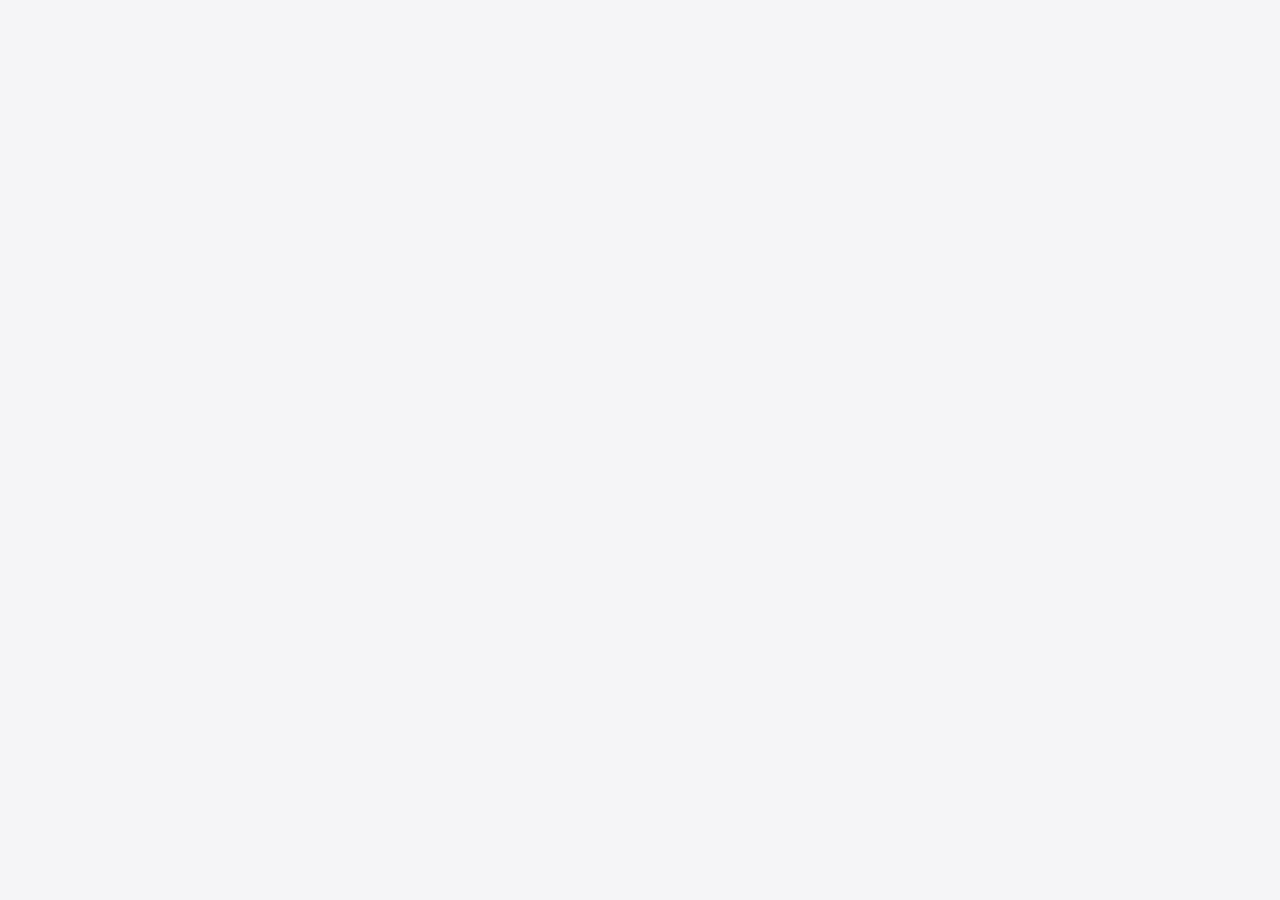
==== backend/beta.html @ c8a4fbd1 "Beta v18.5.1: centered headers, redesigned room cards and DNP product previews" ====
<!DOCTYPE html>
<html lang="ru">
<head>
    <meta charset="UTF-8">
    <meta name="viewport" content="width=device-width, initial-scale=1.0, viewport-fit=cover">
    <title>Склад</title>
    <script src="https://telegram.org/js/telegram-web-app.js"></script>
    <style>
        :root {
            --bg: #f5f5f7; --card-bg: #ffffff; --text: #1d1d1f; --text-muted: #86868b;
            --primary: #007aff; --primary-gradient: linear-gradient(135deg, #2AABEE, #007aff);
            --danger: #ff3b30; --success: #34c759; --warning: #ff9500; --purple: #af52de;
            --border: rgba(0, 0, 0, 0.05); --radius: 20px; --shadow: 0 8px 24px rgba(0, 0, 0, 0.06);
            --font: -apple-system, BlinkMacSystemFont, "Segoe UI", Roboto, Helvetica, Arial, sans-serif;
            --header-bg: rgba(255, 255, 255, 0.85); --skeleton-bg: #e5e5ea; --nav-bg: rgba(255, 255, 255, 0.9);
        }
        @media (prefers-color-scheme: dark) {
            :root {
                --bg: #000000; --card-bg: #1c1c1e; --text: #f5f5f7; --text-muted: #8e8e93;
                --border: rgba(255, 255, 255, 0.1); --header-bg: rgba(28, 28, 30, 0.85);
                --skeleton-bg: #2c2c2e; --nav-bg: rgba(28, 28, 30, 0.9);
            }
        }
        * { box-sizing: border-box; -webkit-tap-highlight-color: transparent; }
        body { font-family: var(--font); margin: 0; padding: 0; background: var(--bg); color: var(--text); padding-bottom: 90px; transition: background 0.3s, color 0.3s; -webkit-font-smoothing: antialiased; }
        
        input, select, textarea { width: 100%; padding: 16px; border: 1px solid transparent; border-radius: 14px; font-size: 16px; background: var(--skeleton-bg); color: var(--text); outline: none; transition: all 0.3s ease; min-width: 0; }
        input:focus, select:focus, textarea:focus { background: var(--card-bg); border-color: var(--primary); box-shadow: 0 0 0 4px rgba(0, 122, 255, 0.15); }
        .input-group { margin-bottom: 16px; }
        .input-group label { display: block; font-size: 13px; font-weight: 500; color: var(--text-muted); margin-bottom: 8px; margin-left: 4px; text-transform: uppercase; letter-spacing: 0.5px; }

        .sticky-header { position: sticky; top: 0; background: var(--header-bg); backdrop-filter: blur(20px); -webkit-backdrop-filter: blur(20px); z-index: 200; padding: 12px 16px; display: flex; align-items: center; justify-content: space-between; border-bottom: 1px solid var(--border); min-height: 60px; border-radius: 0 0 20px 20px; margin-bottom: 16px; }
        .sticky-back { background: var(--card-bg); border: 1px solid var(--border); padding: 8px 16px; border-radius: 12px; font-size: 15px; font-weight: 600; color: var(--primary); cursor: pointer; transition: transform 0.1s; }
        .sticky-back:active { transform: scale(0.95); }
        .sticky-title { font-weight: 700; font-size: 17px; flex: 1; text-align: center; margin: 0 10px; white-space: nowrap; overflow: hidden; text-overflow: ellipsis; }
        .sticky-scan { background: none; border: none; padding: 8px; font-size: 20px; cursor: pointer; width: auto; margin: 0; box-shadow: none; }

        .grid-container { display: grid; grid-template-columns: 1fr; gap: 12px; padding: 0 16px; }
        .card { background: var(--card-bg); padding: 16px; border-radius: var(--radius); margin-bottom: 12px; box-shadow: var(--shadow); display: flex; flex-direction: column; position: relative; overflow: hidden; border: 1px solid var(--border); transition: transform 0.15s ease, box-shadow 0.15s ease; }
        .card:active { transform: scale(0.97); box-shadow: 0 2px 8px rgba(0,0,0,0.04); }
        .card.dimmed { opacity: 0.5; }
        .item-card { cursor: pointer; justify-content: space-between; }
        .item-card .name { font-size: 16px; font-weight: 600; line-height: 1.3; margin-bottom: 4px; word-break: break-word; letter-spacing: -0.3px; }
        .item-card .meta { font-size: 13px; color: var(--text-muted); font-weight: 500; word-break: break-word; }
        
        .held-indicator { position: absolute; left: 0; top: 0; bottom: 0; width: 4px; background: var(--warning); border-radius: 20px 0 0 20px; }
        .held-avatar { width: 28px; height: 28px; border-radius: 50%; background: var(--primary-gradient); color: white; display: flex; align-items: center; justify-content: center; font-size: 12px; font-weight: bold; position: absolute; top: 16px; right: 16px; box-shadow: 0 2px 8px rgba(0, 122, 255, 0.4); }
        .held-text { font-size: 12px; color: var(--warning); font-weight: 600; margin-top: 4px; }

        .room-card { display: flex; justify-content: space-between; align-items: center; cursor: pointer; text-align: left; width: 100%; padding: 16px 20px; margin-bottom: 8px; }
        .room-info { flex: 1; display: flex; align-items: center; gap: 10px; }
        .room-title { font-weight: 700; font-size: 17px; color: var(--text); letter-spacing: -0.3px; }
        .room-count-badge { background: var(--skeleton-bg); color: var(--text-muted); font-size: 12px; font-weight: 600; padding: 4px 8px; border-radius: 8px; white-space: nowrap; }
        .room-arrow-circle { width: 32px; height: 32px; border-radius: 50%; background: rgba(0, 122, 255, 0.1); color: var(--primary); display: flex; justify-content: center; align-items: center; font-size: 18px; font-weight: bold; }

        .room-item-card { display: flex; flex-direction: column; padding: 14px; margin-bottom: 0; position: relative; cursor: pointer; justify-content: space-between; }
        .room-item-checkbox { position: absolute; top: 14px; right: 14px; width: 24px; height: 24px; accent-color: var(--primary); z-index: 10; cursor: pointer; }
        .room-item-content { flex: 1; display: flex; flex-direction: column; padding-right: 32px; }
        .room-item-name { font-size: 15px; font-weight: 600; margin-bottom: 4px; display: -webkit-box; -webkit-line-clamp: 2; -webkit-box-orient: vertical; overflow: hidden; }
        .room-item-meta { font-size: 13px; color: var(--text-muted); margin-bottom: 4px; font-weight: 500; }
        
        .badge { display: inline-flex; align-items: center; padding: 6px 10px; border-radius: 20px; font-size: 11px; font-weight: 600; margin-top: 6px; margin-right: 6px; letter-spacing: 0.3px; }
        .badge.eq { background: rgba(0, 122, 255, 0.12); color: var(--primary); }
        .badge.cons { background: rgba(255, 149, 0, 0.12); color: var(--warning); }
        .badge.price { background: rgba(52, 199, 89, 0.12); color: var(--success); }
        .badge.budget-kc { background: rgba(255, 59, 48, 0.12); color: var(--danger); }
        .badge.budget-tx { background: rgba(52, 199, 89, 0.12); color: var(--success); }
        .badge.buyout { background: var(--purple); color: white; }
        .badge.repair { background: var(--danger); color: white; }
        .badge.low { background: var(--warning); color: white; }
        .badge.on-hand { background: var(--warning); color: white; }
        .badge.category { background: rgba(175, 82, 222, 0.12); color: var(--purple); }

        .bottom-nav { position: fixed; bottom: 0; left: 0; width: 100%; height: 75px; background: var(--nav-bg); backdrop-filter: blur(20px); -webkit-backdrop-filter: blur(20px); border-top: 1px solid var(--border); display: flex; justify-content: space-around; align-items: center; z-index: 1000; padding-bottom: env(safe-area-inset-bottom); }
        .nav-item { display: flex; flex-direction: column; align-items: center; color: var(--text-muted); font-size: 10px; font-weight: 500; cursor: pointer; transition: color 0.2s; padding: 8px 2px; flex: 1; position: relative; }
        .nav-item.active { color: var(--primary); }
        .nav-item .icon { font-size: 22px; margin-bottom: 2px; transition: transform 0.2s; }
        .nav-item.active .icon { transform: translateY(-2px); }
        .nav-item.active::after { content: ''; position: absolute; bottom: 4px; width: 4px; height: 4px; border-radius: 50%; background: var(--primary); }

        #scroll-top-btn { position: fixed; bottom: 150px; right: 20px; width: 48px; height: 48px; border-radius: 50%; background: var(--card-bg); color: var(--primary); display: flex; justify-content: center; align-items: center; font-size: 20px; box-shadow: 0 4px 16px rgba(0,0,0,0.1); cursor: pointer; z-index: 900; transition: opacity 0.3s, transform 0.3s; opacity: 0; transform: scale(0.8); pointer-events: none; border: 1px solid var(--border); }
        #scroll-top-btn.show { opacity: 1; transform: scale(1); pointer-events: auto; }

        .search-wrapper { position: relative; margin-bottom: 16px; }
        .search-wrapper input { padding-right: 44px; padding-left: 44px; border-radius: 14px; background: var(--card-bg); box-shadow: 0 2px 8px rgba(0,0,0,0.04); border: 1px solid var(--border); }
        .search-icon { position: absolute; left: 16px; top: 50%; transform: translateY(-50%); color: var(--text-muted); font-size: 18px; }
        .search-clear { position: absolute; right: 16px; top: 50%; transform: translateY(-50%); color: var(--text-muted); font-size: 18px; cursor: pointer; display: none; background: var(--skeleton-bg); width: 24px; height: 24px; border-radius: 50%; text-align: center; line-height: 24px; }
        .search-wrapper.has-text .search-clear { display: block; }

        button { width: 100%; padding: 16px; margin-bottom: 12px; border: none; border-radius: 14px; font-size: 16px; font-weight: 600; background: var(--primary-gradient); color: white; cursor: pointer; transition: transform 0.1s, opacity 0.2s; box-shadow: 0 4px 12px rgba(0, 122, 255, 0.25); letter-spacing: -0.3px; }
        button:active { transform: scale(0.97); opacity: 0.9; box-shadow: 0 2px 6px rgba(0, 122, 255, 0.2); }
        button:disabled { opacity: 0.5; cursor: not-allowed; transform: none; box-shadow: none; }
        button.secondary { background: var(--card-bg); color: var(--primary); border: 1px solid var(--border); box-shadow: 0 2px 8px rgba(0,0,0,0.04); }
        button.secondary:active { background: var(--skeleton-bg); }
        button.danger { background: var(--danger); box-shadow: 0 4px 12px rgba(255, 59, 48, 0.25); color: white; }
        button.ok { background: var(--success); box-shadow: 0 4px 12px rgba(52, 199, 89, 0.25); color: white; }
        button.active-filter { background: rgba(0, 122, 255, 0.1); color: var(--primary); border: 1px solid var(--primary); font-weight: 700; }

        .take-btn { background: linear-gradient(135deg, #007aff, #00c6ff); font-size: 18px; padding: 22px; box-shadow: 0 8px 24px rgba(0, 122, 255, 0.4); margin-top: 16px; margin-bottom: 24px; border-radius: 18px; display: flex; align-items: center; justify-content: center; gap: 10px; text-shadow: 0 1px 2px rgba(0,0,0,0.1); }
        .qr-btn-main { background: var(--card-bg); color: var(--primary); border: 1px solid var(--border); box-shadow: 0 4px 12px rgba(0,0,0,0.05); padding: 18px; font-size: 17px; border-radius: 16px; display: flex; justify-content: center; align-items: center; gap: 10px; margin-bottom: 24px; margin-top: 16px; }

        .screen { padding: 0 16px 20px; animation: fadeIn 0.3s ease; }
        @keyframes fadeIn { from { opacity: 0; transform: translateY(10px); } to { opacity: 1; transform: translateY(0); } }
        .hidden { display: none !important; }

        .filters { display: flex; gap: 8px; margin-bottom: 16px; overflow-x: auto; padding-bottom: 4px; scrollbar-width: none; }
        .filters::-webkit-scrollbar { display: none; }
        .filters select { padding: 10px 14px; font-size: 14px; font-weight: 500; border-radius: 12px; flex: 1; min-width: 110px; background: var(--card-bg); border: 1px solid var(--border); box-shadow: 0 2px 8px rgba(0,0,0,0.03); }
        .filters select.active-filter { border-color: var(--primary); background: rgba(0, 122, 255, 0.05); color: var(--primary); font-weight: 600; }

        .status-badge { display: block; padding: 14px; border-radius: 12px; font-size: 14px; font-weight: 600; margin-bottom: 16px; text-align: center; letter-spacing: -0.2px; }
        .status-free { background: rgba(52, 199, 89, 0.12); color: var(--success); }
        .status-taken { background: rgba(255, 149, 0, 0.12); color: var(--warning); }
        .status-broken { background: rgba(255, 59, 48, 0.12); color: var(--danger); }

        .stats-card { background: var(--card-bg); border-radius: 20px; padding: 20px; margin: 16px 0; border: 1px solid var(--border); box-shadow: var(--shadow); }
        .stats-title { font-size: 12px; font-weight: 700; margin-bottom: 16px; color: var(--text-muted); text-transform: uppercase; letter-spacing: 1px; }
        .stat-row { display: flex; justify-content: space-between; align-items: center; padding: 12px 0; border-bottom: 1px solid var(--border); transition: background 0.1s; }
        .stat-row:active { background: rgba(0,122,255,0.05); border-radius: 8px; padding-left: 8px; padding-right: 8px; margin-left: -8px; margin-right: -8px; }
        .stat-row:last-child { border-bottom: none; padding-bottom: 0; }
        .stat-name { font-size: 15px; font-weight: 600; color: var(--primary); }
        .stat-nums { font-size: 13px; color: var(--text-muted); text-align: right; font-weight: 500; }
        .stat-total { font-size: 18px; font-weight: 700; color: var(--text); margin-right: 8px; }

        .kit-box { background: rgba(255, 149, 0, 0.08); padding: 16px; border-radius: 16px; margin-bottom: 16px; font-size: 14px; border: 1px solid rgba(255, 149, 0, 0.2); }
        .report-box { background: var(--card-bg); padding: 16px; border-radius: 16px; border-left: 4px solid var(--warning); margin-bottom: 20px; white-space: pre-wrap; font-family: monospace; font-size: 13px; border: 1px solid var(--border); box-shadow: 0 2px 8px rgba(0,0,0,0.03); }
        
        .my-item-card { background: var(--card-bg); padding: 16px; border-radius: 16px; margin-bottom: 10px; display: flex; justify-content: space-between; align-items: center; border: 1px solid var(--border); box-shadow: 0 2px 8px rgba(0,0,0,0.03); }
        .my-item-btn { background: rgba(0, 122, 255, 0.15); color: var(--primary); padding: 10px 16px; border-radius: 12px; font-size: 14px; font-weight: 600; cursor: pointer; text-align: center; transition: transform 0.1s; }
        .my-item-btn:active { transform: scale(0.95); }
        .comment-box { background: var(--skeleton-bg); padding: 14px; border-radius: 14px; margin-bottom: 10px; font-size: 14px; }
        .booking-item { background: var(--card-bg); padding: 14px; border-radius: 14px; margin-bottom: 10px; font-size: 14px; border: 1px solid var(--border); box-shadow: 0 2px 8px rgba(0,0,0,0.03); }

        .platform-card { padding: 20px; display: flex; flex-direction: column; gap: 12px; margin-bottom: 12px; }
        .platform-title { font-size: 18px; font-weight: 700; margin-bottom: 2px; display: flex; justify-content: space-between; align-items: flex-start; letter-spacing: -0.5px; }
        .platform-date { font-size: 13px; color: var(--text-muted); font-weight: 600; white-space: nowrap; margin-left: 10px; background: var(--skeleton-bg); padding: 4px 8px; border-radius: 8px; }
        .platform-info { display: flex; flex-direction: column; gap: 8px; font-size: 14px; }
        .platform-info-row { display: flex; justify-content: space-between; border-bottom: 1px dashed var(--border); padding-bottom: 4px; }
        .platform-status { margin-top: 8px; padding: 12px; border-radius: 12px; font-size: 14px; font-weight: 600; text-align: center; }
        .status-ok { background: rgba(52, 199, 89, 0.12); color: var(--success); }
        .status-bad { background: rgba(255, 59, 48, 0.12); color: var(--danger); }

        .date-row { display: flex !important; flex-direction: row !important; gap: 10px !important; width: 100% !important; max-width: 100% !important; }
        .date-row .input-group { flex: 1 1 0% !important; width: 0 !important; min-width: 0 !important; max-width: 50% !important; margin-bottom: 0 !important; }
        .date-row input { width: 100% !important; padding: 14px 8px !important; font-size: 15px !important; box-sizing: border-box !important; text-align: center; }

        .skeleton { background: var(--skeleton-bg); border-radius: 12px; margin-bottom: 8px; animation: pulse 1.5s infinite ease-in-out; }
        @keyframes pulse { 0% { opacity: 0.6; } 50% { opacity: 1; } 100% { opacity: 0.6; } }
        .skeleton-title { height: 24px; width: 60%; }
        .skeleton-text { height: 16px; width: 40%; }

        #toast-container { position: fixed; bottom: 95px; left: 50%; transform: translateX(-50%); z-index: 9999; display: flex; flex-direction: column; gap: 10px; align-items: center; pointer-events: none; }
        .toast { background: rgba(28, 28, 30, 0.95); color: white; padding: 14px 24px; border-radius: 30px; font-size: 15px; font-weight: 600; box-shadow: 0 8px 24px rgba(0,0,0,0.2); animation: slideUp 0.3s cubic-bezier(0.175, 0.885, 0.32, 1.275) forwards; pointer-events: auto; backdrop-filter: blur(10px); }
        .toast.success { background: rgba(52, 199, 89, 0.95); box-shadow: 0 8px 24px rgba(52, 199, 89, 0.3); }
        .toast.error { background: rgba(255, 59, 48, 0.95); box-shadow: 0 8px 24px rgba(255, 59, 48, 0.3); }
        @keyframes slideUp { from { opacity: 0; transform: translateY(30px) scale(0.9); } to { opacity: 1; transform: translateY(0) scale(1); } }

        .floating-bar { position: fixed; bottom: 85px; left: 16px; right: 16px; background: var(--card-bg); border-radius: 16px; padding: 12px 16px; box-shadow: 0 8px 24px rgba(0,0,0,0.2); z-index: 800; display: none; align-items: center; justify-content: space-between; border: 1px solid var(--primary); animation: slideUp 0.3s ease; }
        .floating-btn-group { display: flex; gap: 8px; }
        .floating-btn-group button { margin: 0; padding: 10px 14px; width: auto; font-size: 14px; }

        .stats-filters { display: flex; gap: 8px; margin: 0 16px 16px; }
        .stats-filters input, .stats-filters select { padding: 12px; font-size: 14px; margin: 0; flex: 1; background: var(--card-bg); border: 1px solid var(--border); border-radius: 12px; font-weight: 600; color: var(--text); }

        .price-table { width: 100%; border-collapse: collapse; font-size: 14px; margin-top: 10px; }
        .price-table th { text-align: left; padding: 10px; background: var(--skeleton-bg); color: var(--text-muted); font-weight: 600; font-size: 12px; text-transform: uppercase; }
        .price-table td { padding: 10px; border-bottom: 1px solid var(--border); }
        .price-table tr:last-child td { border-bottom: none; }
        .price-table .total-row { background: rgba(0, 122, 255, 0.05); font-weight: 700; font-size: 16px; color: var(--primary); }

        .modal-overlay { position: fixed; top: 0; left: 0; right: 0; bottom: 0; background: rgba(0,0,0,0.6); z-index: 2000; display: flex; align-items: flex-end; justify-content: center; backdrop-filter: blur(5px); animation: fadeIn 0.2s ease; }
        .modal-content { background: var(--bg); width: 100%; max-width: 500px; height: 90%; border-radius: 20px 20px 0 0; padding: 20px; overflow-y: auto; animation: slideUpModal 0.3s cubic-bezier(0.175, 0.885, 0.32, 1.275); }
        @keyframes slideUpModal { from { transform: translateY(100%); } to { transform: translateY(0); } }
    
        .room-card, .room-card.card {flex-direction:row;align-items:center;gap:12px;text-align:left}.room-info{min-width:0}.room-title{font-size:16px}.room-arrow-circle{flex-shrink:0}.compact{width:auto;min-height:36px;padding:9px 12px;font-size:13px;margin:0}.header-actions{display:flex;gap:8px;flex-wrap:wrap;margin:8px 0 15px}.dashboard-grid{display:grid;grid-template-columns:repeat(2,minmax(0,1fr));gap:10px;margin:12px 0}.metric{background:var(--card-bg);border:1px solid var(--border);border-radius:16px;color:var(--text);text-align:left;box-shadow:none;margin:0;padding:14px}.metric b{display:block;font-size:25px;margin-top:6px}.settings-grid{display:grid;grid-template-columns:repeat(2,minmax(0,1fr));gap:8px}.settings-grid button{margin:0;font-size:13px;min-width:0;overflow-wrap:anywhere}.login-card{max-width:440px;margin:12vh auto;padding:24px}.login-card input{margin:14px 0}.login-card p{line-height:1.5}#net-state{position:fixed;top:0;left:0;right:0;z-index:3000;padding:10px;background:#9a3412;color:white;text-align:center}.field-row{display:flex;gap:10px;align-items:center;flex-wrap:wrap}.field-row>*{flex:1;min-width:90px}.copy-line{cursor:pointer;text-decoration:underline;text-underline-offset:3px}.label-img{width:175px;max-width:100%;height:auto;border:1px solid #bbb;background:white;display:block;margin:12px auto}.data-list{display:grid;gap:10px}.extra-card{margin:0;padding:14px}.extra-card button{margin:6px 0 0}.meta{overflow-wrap:anywhere}.filters{flex-wrap:wrap;overflow:visible}.filters select{min-width:115px}.item-card .name{padding-right:32px}.bottom-nav{padding-bottom:env(safe-area-inset-bottom)}
        :root[data-theme=light]{--bg:#f5f5f7;--card-bg:#fff;--text:#1d1d1f;--text-muted:#66666a;--border:rgba(0,0,0,.09);--header-bg:rgba(255,255,255,.9);--skeleton-bg:#e5e5ea;--nav-bg:rgba(255,255,255,.96)}
        :root[data-theme=dark]{--bg:#101319;--card-bg:#202630;--text:#f5f5f7;--text-muted:#aeb7c4;--border:rgba(255,255,255,.1);--header-bg:rgba(28,28,30,.9);--skeleton-bg:#303744;--nav-bg:#1b2029}
        @media(min-width:900px){body.web-mode{padding:0 28px 32px 230px}.web-mode .bottom-nav{position:fixed;left:0;top:0;bottom:0;width:205px;height:100%;display:flex;flex-direction:column;align-items:stretch;justify-content:flex-start;padding:36px 12px;gap:8px}.web-mode .nav-item{flex:none;flex-direction:row;justify-content:flex-start;gap:12px;font-size:15px;padding:14px;border-radius:10px}.web-mode .nav-item.active{background:var(--skeleton-bg)}.web-mode .nav-item.active:after{display:none}.web-mode .screen{max-width:1450px;margin:auto}.web-mode .grid-container{grid-template-columns:repeat(auto-fit,minmax(250px,1fr));padding:0}.web-mode .dashboard-grid{grid-template-columns:repeat(auto-fit,minmax(140px,1fr))}.web-mode .modal-overlay{align-items:center}.web-mode .modal-content{max-width:740px;height:auto;max-height:90vh;border-radius:20px}.web-mode .floating-bar{bottom:20px;left:230px}.web-mode #screen-login{margin-left:-200px}.web-mode .settings-grid{grid-template-columns:repeat(3,minmax(0,1fr))}.web-mode .sticky-header{top:0}.web-mode #toast-container{bottom:30px}}
        @media(prefers-reduced-motion:reduce){*,*::before,*::after{animation:none!important;transition:none!important;scroll-behavior:auto!important}}
.calendar-grid17{display:grid;grid-template-columns:repeat(7,minmax(0,1fr));gap:4px;margin:12px 0;text-align:center}.calendar-grid17 button{font-size:12px;padding:8px 2px;margin:0;box-shadow:none}.calendar-grid17 span{font-size:12px;color:var(--text-muted)}
</style>
<link rel="stylesheet" href="/warehouse-v18.css">
    <script src="/warehouse-v18.js"></script>
    <link rel="stylesheet" href="/release-v182.css">
    <script src="/release-v182.js"></script>
    <link rel="stylesheet" href="/release-v183.css">
    <script src="/release-v183.js"></script>
    <link rel="stylesheet" href="/release-v184.css">
    <script src="/release-v184.js"></script>
    <link rel="stylesheet" href="/release-v185.css?v=1851">
    <script src="/release-v185.js?v=1851"></script>
</head>
<body>

    <div id="toast-container"></div>
    <div id="scroll-top-btn" onclick="window.scrollTo({top:0, behavior:'smooth'})">↑</div>

    <!-- Модальное окно создания товара -->
    <div id="create-item-modal" class="modal-overlay hidden">
        <div class="modal-content">
            <div style="display:flex; justify-content:space-between; align-items:center; margin-bottom:20px;">
                <h2 style="margin:0; font-size:20px;">Новый товар</h2>
                <button class="secondary" style="width:auto; padding:8px 12px; margin:0; border-radius:10px;" onclick="closeAddItemModal()">✕ Закрыть</button>
            </div>
            
            <div class="input-group"><label>Название</label><input id="add-name" placeholder="Например, Удлинители" oninput="onNameInput()"><button class="secondary compact" onclick="copyText(document.getElementById('add-name').value)">Копировать название</button></div>
            
            <div id="qr-preview-box" class="hidden" style="text-align:center; margin-bottom: 16px;">
                <img id="qr-preview-img" src="" style="width:150px; height:240px; object-fit:contain; border-radius:12px; border:1px solid var(--border); padding:4px; background:white;">
                <div id="qr-preview-code" role="button" tabindex="0" onclick="copyText(document.getElementById('add-code').value)" style="font-weight:bold; margin-top:8px; font-size:18px;"></div>
            </div>

            <div style="display:flex; gap:10px; margin-bottom:16px;">
                <button class="secondary" style="margin:0;" onclick="generateCodeForNew()">🎲 Сгенерировать код</button>
                <input id="add-code" placeholder="Код" style="flex:1;" oninput="onNameInput()">
            </div>

            <div class="input-group"><label>Тип</label><select id="add-kind" onchange="toggleFields()"><option value="equipment">Оборудование</option><option value="consumable">Расходник</option></select></div>
            
            <div id="consumable-fields" class="hidden"><div class="input-group"><label>Единица измерения</label><input id="add-unit" value="шт."></div><div class="input-group"><label>Поставщик</label><input id="add-supplier"></div>
                <div class="input-group"><label>Количество (на складе)</label><input id="add-qty" type="number" placeholder="0" value="1"></div>
                <div class="input-group"><label>Мин. остаток</label><input id="add-min-stock" type="number" placeholder="0" value="1"></div>
                <div class="input-group"><label>Стоимость за 1 шт</label><input id="add-price" type="number" placeholder="0" value="0"></div>
                <div class="input-group"><label>Описание (где лежит)</label><input id="add-location-desc" placeholder="Например, Склад, полка 2"></div>
            </div>

            <div class="input-group"><label>Локация (Комната)</label><select id="add-location"></select></div><div class="input-group"><label>Категория</label><select id="add-category"></select></div><div class="input-group"><label>Фото (необязательно)</label><input id="add-photo" type="file" accept="image/*"></div><div id="equipment-fields">
                
                <div class="input-group"><label>Серийный номер (S/N)</label><input id="add-serial-number"></div>
                <div class="input-group"><label>Стоимость (общая)</label><input id="add-price-eq" type="number" placeholder="0" value="0"></div>
                <div class="input-group">
                    <label>Бюджет</label>
                    <select id="add-budget-tag"><option value="">Не указан</option><option value="КЦ">КЦ</option><option value="ТХ">ТХ</option></select>
                </div>
                <div class="input-group"><label>На выкупе</label><input id="add-buyout-status" placeholder="Например: Мартемьянов"></div>
                
                <h2 style="font-size: 16px; margin: 20px 0 10px; font-weight: 700;">Комплектация и Цены</h2>
                <div class="input-group"><label>Тушка</label><input id="add-kit-body"></div>
                <div class="input-group"><label>Цена тушки</label><input id="add-price-body" type="number" placeholder="0"></div>
                <div class="input-group"><label>Объектив</label><input id="add-kit-lens"></div>
                <div class="input-group"><label>Цена объектива</label><input id="add-price-lens" type="number" placeholder="0"></div>
                <div class="input-group"><label>Вспышка</label><input id="add-kit-flash"></div>
                <div class="input-group"><label>Цена вспышки</label><input id="add-price-flash" type="number" placeholder="0"></div>
                <div class="input-group"><label>Аксессуары</label><input id="add-kit-acc"></div>
                <div class="input-group"><label>Цена аксессуаров</label><input id="add-price-acc" type="number" placeholder="0"></div>
                <div class="input-group"><label>Допы</label><input id="add-kit-add"></div>
                <div class="input-group"><label>Цена допов</label><input id="add-price-add" type="number" placeholder="0"></div>
            </div>

            <button class="ok" id="save-item-btn" onclick="saveNewItem()" style="margin-top:20px;">Сохранить</button>
        </div>
    </div>

    <!-- Панель массовых действий в комнате -->
    <div id="batch-actions" class="floating-bar">
        <div class="floating-btn-group">
            <button class="ok" onclick="showBatchMoveForm()">Переместить</button>
            <button class="secondary" onclick="deselectAllInRoom()">Снять</button>
        </div>
        <div>
            <div style="font-size: 11px; color: var(--text-muted); text-transform: uppercase; letter-spacing: 0.5px;">Выбрано</div>
            <div style="font-weight: 700; font-size: 18px; color: var(--primary);" id="selected-count">0</div>
        </div>
    </div>

    <!-- Панель массового взятия -->
    <div id="take-batch-actions" class="floating-bar" style="border-color: var(--success);">
        <div class="floating-btn-group">
            <button class="ok" onclick="executeBatchTake()">Взять</button>
            <button class="secondary" onclick="deselectAllTakeItems()">Снять</button>
        </div>
        <div>
            <div style="font-size: 11px; color: var(--text-muted); text-transform: uppercase; letter-spacing: 0.5px;">Выбрано</div>
            <div style="font-weight: 700; font-size: 18px; color: var(--success);" id="take-selected-count">0</div>
        </div>
    </div>

    <div id="screen-register" class="screen hidden" style="padding-top: 40px;">
        <h1 style="text-align: center; margin-bottom: 10px; font-size: 28px; letter-spacing: -1px;">Регистрация</h1>
        <p style="text-align: center; color: var(--text-muted); margin-bottom: 30px; font-size: 15px;">Пожалуйста, укажите вашу Фамилию и Имя</p>
        <div class="input-group">
            <label>Ваша Фамилия и Имя</label>
            <input id="reg-name" placeholder="Например, Петров Иван">
        </div>
        <button onclick="doRegister()" id="reg-btn" style="margin-top: 10px;">Зарегистрироваться</button>
    </div>

    <div id="screen-main" class="screen hidden">
        <div class="sticky-header">
            <div style="width: 80px;"></div>
            <div class="sticky-title" id="user-info" onclick="editMyName()" style="cursor:pointer;">Учёт</div>
            <div style="width: 80px;"></div>
        </div>

        <!-- Блок "Заканчивается" -->
        <div id="low-stock-banner" class="hidden" style="background: rgba(255, 59, 48, 0.1); border: 1px solid rgba(255, 59, 48, 0.3); padding: 16px; border-radius: 16px; margin-bottom: 16px; color: var(--danger); font-weight: 600;">
            <div style="font-size: 14px; margin-bottom: 8px;">⚠️ Заканчивается:</div>
            <div id="low-stock-list" style="font-size: 14px; line-height: 1.5;"></div>
        </div>

        <button class="qr-btn-main" onclick="scanQr()">
            <span style="font-size: 24px;">📷</span> Сканировать QR-код
        </button>

        <button class="take-btn" onclick="showTakeScreen()">📤 Взять технику</button>

        <div class="header-actions"><button class="secondary compact" id="web-login-btn" onclick="issueWebCode()">Вход на сайт</button><button class="secondary compact hidden" id="web-logout-btn" onclick="webLogout()">Выйти</button><button class="secondary compact" onclick="cycleTheme()">Тема</button></div><div id="dashboard-v17" class="hidden"></div><div id="stats-box" class="stats-card hidden"></div>

        <div id="daily-report-box" class="report-box hidden">
            <b>📊 Сводка за вчера:</b>
            <div id="report-text" style="margin-top:5px;"></div>
        </div>

        <button class="secondary" onclick="showExtra('bookings')">🗓 Календарь бронирований</button><button class="secondary" onclick="showHistory()" style="margin-bottom: 24px;">🕒 История действий</button>

        <div id="my-items-section" class="hidden" style="margin-bottom: 24px;">
            <div style="display:flex; justify-content:space-between; align-items:center; margin-bottom:12px;">
                <h2 style="font-size: 18px; margin:0; font-weight: 700; letter-spacing: -0.5px;">🖐 Мои вещи</h2>
                <button class="secondary" style="width:auto; padding:8px 12px; margin:0; font-size:12px;" onclick="returnAllMyItems()">Вернуть всё</button>
            </div>
            <div id="my-items-list"></div>
        </div>

        <div id="my-bookings-section" class="hidden" style="margin-bottom: 24px;">
            <h2 style="font-size: 18px; margin-bottom: 12px; font-weight: 700; letter-spacing: -0.5px;">🗓 Мои брони</h2>
            <div id="my-bookings-list"></div>
        </div>

        <div class="filters">
            <select id="filter-location" onchange="filterItems()"><option value="">Все комнаты</option></select>
            <select id="filter-category" onchange="filterItems()"><option value="">Все категории</option></select><select id="filter-status" onchange="filterItems()"><option value="">Все статусы</option><option value="free">Свободно</option><option value="on_hand">На руках</option><option value="repair">В ремонте</option><option value="booked_today">Бронь сегодня</option><option value="low_stock">Мало</option></select><select id="filter-kind" onchange="filterItems()">
                <option value="">Все типы</option>
                <option value="equipment">Оборудование</option>
                <option value="consumable">Расходники</option>
            </select>
        </div>

        <div class="search-wrapper" id="main-search-wrapper">
            <span class="search-icon">🔍</span>
            <input type="text" id="search-input" placeholder="Поиск по названию, коду..." oninput="handleSearchInput(this, 'main-search-wrapper')">
            <span class="search-clear" onclick="clearSearch('search-input', 'main-search-wrapper')">✕</span>
        </div>
        
        <div id="items-list" class="grid-container"></div>
    </div>

    <div id="screen-category-stats" class="screen hidden">
        <div class="sticky-header">
            <button class="sticky-back" onclick="goBack()">← Назад</button>
            <div class="sticky-title" id="cat-stats-title">Категория</div>
            <div style="width: 80px;"></div>
        </div>
        
        <div class="stats-filters">
            <input type="month" id="stats-month-picker" onchange="applyStatsFilter()">
            <select id="stats-sort-select" onchange="applyStatsFilter()">
                <option value="name">По имени (А-Я)</option>
                <option value="status">По статусу</option>
                <option value="date">По дате (сначала новые)</option>
            </select>
        </div>

        <div id="cat-stats-items" class="grid-container" style="padding:0; margin-top:16px;"></div>
    </div>

    <div id="screen-category-detailed" class="screen hidden">
        <div class="sticky-header">
            <button class="sticky-back" onclick="goBack()">← Назад</button>
            <div class="sticky-title" id="cat-detailed-title">Детали</div>
            <div style="width: 80px;"></div>
        </div>
        <div id="cat-detailed-list" style="margin-top: 16px; padding: 0 16px;"></div>
    </div>

    <div id="screen-take" class="screen hidden">
        <div class="sticky-header">
            <button class="sticky-back" onclick="goBack()">← Назад</button>
            <div class="sticky-title">Взять технику</div>
            <button class="sticky-scan" onclick="scanTakeQr()">📷</button>
        </div>
        
        <div style="margin-top: 16px;">
            <div class="search-wrapper" id="take-search-wrapper">
                <span class="search-icon">🔍</span>
                <input type="text" id="take-search-input" placeholder="Поиск оборудования..." oninput="handleSearchInput(this, 'take-search-wrapper'); renderTakeItems()">
                <span class="search-clear" onclick="clearSearch('take-search-input', 'take-search-wrapper'); renderTakeItems()">✕</span>
            </div>

            <div id="take-items-list" class="grid-container" style="padding: 0;"></div>
        </div>
    </div>

    <div id="screen-platforms" class="screen hidden">
        <div class="sticky-header">
            <div style="width: 80px;"></div>
            <div class="sticky-title">Площадки</div>
            <div style="width: 80px;"></div>
        </div>
        <div style="margin-top: 16px;">
            <div class="search-wrapper" id="plat-search-wrapper">
                <span class="search-icon">🔍</span>
                <input type="text" id="platform-search" placeholder="Поиск по площадке..." oninput="handleSearchInput(this, 'plat-search-wrapper'); filterPlatforms()">
                <span class="search-clear" onclick="clearSearch('platform-search', 'plat-search-wrapper'); filterPlatforms()">✕</span>
            </div>
            <button class="secondary" onclick="syncGoogle('кц')" id="sync-btn-plat">🔄 Обновить данные</button>
            <div id="platforms-list"></div>
        </div>
    </div>

    <div id="screen-th" class="screen hidden">
        <div class="sticky-header">
            <div style="width: 80px;"></div>
            <div class="sticky-title">Теплоходы</div>
            <div style="width: 80px;"></div>
        </div>
        <div style="margin-top: 16px;">
            <div class="search-wrapper" id="th-search-wrapper">
                <span class="search-icon">🔍</span>
                <input type="text" id="th-search" placeholder="Поиск по теплоходу..." oninput="handleSearchInput(this, 'th-search-wrapper'); filterTH()">
                <span class="search-clear" onclick="clearSearch('th-search', 'th-search-wrapper'); filterTH()">✕</span>
            </div>
            <button class="secondary" onclick="syncGoogle('тх мск')" id="sync-btn-th">🔄 Обновить данные</button>
            <div id="th-list"></div>
        </div>
    </div>

    <div id="screen-settings" class="screen hidden">
        <div class="sticky-header">
            <button class="sticky-back" onclick="goBack()">← Назад</button>
            <div class="sticky-title">Настройки</div>
            <div style="width: 80px;"></div>
        </div>
        
        <div class="card settings-grid"><button class="secondary" onclick="showExtra('categories')">Категории</button><button class="secondary" onclick="showExtra('finance')">Финансы</button><button class="secondary" onclick="showExtra('purchases')">Закупки</button><button class="secondary" onclick="showExtra('archive')">Архив</button><button class="secondary owner-only hidden" onclick="showExtra('audit')">Журнал администратора</button><button class="secondary owner-only hidden" onclick="downloadFile('/api/backup','warehouse_beta_backup.db')">Резервная копия</button><button class="secondary" onclick="cycleTheme()">Тема оформления</button></div><h2 style="font-size: 20px; margin-top: 24px; font-weight: 700; letter-spacing: -0.5px;">Комнаты</h2>
        <div class="input-group"><input id="new-location-name" placeholder="Название новой комнаты"></div>
        <button onclick="createLocation()" class="secondary">Добавить комнату</button>
        <div id="locations-list"></div>

        <h2 style="font-size: 20px; margin-top: 32px; color: var(--danger); font-weight: 700; letter-spacing: -0.5px;">Разработка</h2>
        <button id="owner-terminal-btn" class="secondary hidden" onclick="showTerminal()">💻 Терминал</button>
        
        <button class="danger" onclick="localStorage.clear(); location.reload();">🔄 Сбросить кэш браузера</button>
        <button class="secondary" onclick="showUsers()">👥 Пользователи</button>
        
        
        <h2 style="font-size: 20px; margin-top: 32px; color: var(--primary); font-weight: 700; letter-spacing: -0.5px;">Экспорт</h2>
        <button class="ok" onclick="exportStock()" id="export-stock-btn">📥 Выгрузить склад в Excel</button>
        <button class="secondary" onclick="downloadFile('/api/export_labels','labels.pdf')" id="export-qr-btn">🖨️ Скачать этикетки 50 × 80 (PDF)</button>
        
        <h2 style="font-size: 20px; margin-top: 32px; color: var(--warning); font-weight: 700; letter-spacing: -0.5px;">Проверка</h2>
        <button class="secondary" onclick="showInventory()">📋 Инвентаризация</button><button class="secondary" onclick="showExtra('inventorylog')">История инвентаризаций</button>
        
        <div style="text-align: center; color: var(--text-muted); font-size: 12px; margin-top: 40px; margin-bottom: 20px;">Версия интерфейса: v18.3</div>
    </div>

    <div id="screen-users" class="screen hidden">
        <div class="sticky-header">
            <button class="sticky-back" onclick="goBack()">← Назад</button>
            <div class="sticky-title">Пользователи</div>
            <div style="width: 80px;"></div>
        </div>
        <div id="users-list"></div>
    </div>

    <div id="screen-rooms" class="screen hidden">
        <div class="sticky-header">
            <div style="width: 80px;"></div>
            <div class="sticky-title">Склад (Комнаты)</div>
            <div style="width: 80px;"></div>
        </div>
        
        <!-- Кнопка создания товара перенесена сюда -->
        <div style="padding: 0 16px; margin-top: 16px;">
            <button class="ok" onclick="openAddItemModal()" id="add-item-btn">➕ Добавить товар</button>
        </div>
        <div id="rooms-list" style="margin-top: 16px; padding: 0 16px;"></div>
    </div>

    <div id="screen-room-view" class="screen hidden">
        <div class="sticky-header">
            <button class="sticky-back" onclick="goBack()">← Назад</button>
            <div class="sticky-title" id="room-title">Комната</div>
            <button class="secondary" style="width:auto; padding:6px 12px; margin:0; font-size:12px; border-radius:8px;" onclick="selectAllInRoom()">Выбрать все</button>
        </div>
        <div id="room-items" class="grid-container" style="padding:0;"></div>
    </div>

    <div id="screen-item" class="screen hidden">
        <div class="sticky-header">
            <button class="sticky-back" onclick="goBack()">← Назад</button>
            <div class="sticky-title" id="item-title">Товар</div>
            <div style="width: 80px;"></div>
        </div>
        
        <div style="margin-top: 16px;">
            <div id="item-status-box"></div>
            
            <div style="display:flex; gap:8px; margin-bottom:16px;">
                <button class="ok" onclick="showEditForm()" id="edit-btn" style="margin:0;">✏️ Ред.</button>
                <button class="secondary" onclick="showItemHistory()" style="margin:0;">🕒 История</button>
                <button class="secondary" onclick="showQr()" style="margin:0;">🔲 QR</button>
            </div>
            
            <div id="kit-box" class="kit-box hidden">
                <b>Комплектация:</b>
                <div id="kit-body-text"></div>
                <div id="kit-lens-text"></div>
                <div id="kit-flash-text"></div>
                <div id="kit-acc-text"></div>
                <div id="kit-add-text"></div>
            </div>

            <div id="admin-price-box" class="hidden" style="margin-top:20px; border:1px solid var(--border); border-radius:12px; overflow:hidden;">
                <table class="price-table">
                    <thead>
                        <tr>
                            <th>Компонент</th>
                            <th style="text-align:right;">Цена</th>
                        </tr>
                    </thead>
                    <tbody id="price-table-body"></tbody>
                </table>
            </div>
            
            <div id="passport-v17"></div><div id="actions"></div><div id="repairs-v17"></div>
            
            <div id="booking-section">
                <h2 style="font-size: 18px; margin: 24px 0 12px; font-weight: 700; letter-spacing: -0.5px;">Бронирование</h2>
                <div id="bookings-list"></div>
                <div class="date-row">
                    <div class="input-group"><label>С</label><input type="date" id="book-from"></div>
                    <div class="input-group"><label>По</label><input type="date" id="book-to"></div>
                </div>
                <button class="secondary" onclick="doBook()" style="margin-top: 10px;">Забронировать</button>
            </div>

            <h2 style="font-size: 18px; margin: 24px 0 12px; font-weight: 700; letter-spacing: -0.5px;">Комментарии</h2>
            <div id="comments-list"></div>
            <div class="input-group"><input id="comment-text" placeholder="Написать комментарий..."></div>
            <button class="secondary" onclick="doComment()">Отправить</button>

            <button class="danger" onclick="markRepair()" id="repair-btn" style="margin-bottom:10px;">🔧 Отметить как «Требует ремонта»</button>
            <button class="secondary" onclick="markLost()" id="lost-btn" style="margin-bottom:20px;">🚨 Не нашел на месте</button>
        </div>
    </div>

    <div id="screen-item-history" class="screen hidden">
        <div class="sticky-header">
            <button class="sticky-back" onclick="goBack()">← Назад</button>
            <div class="sticky-title">История товара</div>
            <div style="width: 80px;"></div>
        </div>
        <div id="item-history-list" style="margin-top: 16px;"></div>
    </div>

    <div id="screen-inventory" class="screen hidden">
        <div class="sticky-header">
            <button class="sticky-back" onclick="goBack()">← Назад</button>
            <div class="sticky-title">Инвентаризация</div>
            <div style="width: 80px;"></div>
        </div>
        <div style="margin-top: 16px;">
            <div class="input-group">
                <label>Выберите комнату</label>
                <select id="inv-location"></select>
            </div>
            <button class="secondary" onclick="startInventoryScan()">📷 Сканировать товар</button><button class="secondary" onclick="inventoryManual17()">Ввести количество вручную</button>
            <div id="inv-scanned-list" style="margin-top:20px;"></div>
            <div id="inv-progress" class="card"></div><button class="ok" id="inv-finish-btn" onclick="finishInventory()">Завершить инвентаризацию</button>
        </div>
    </div>

    <div id="screen-edit-item" class="screen hidden">
        <div class="sticky-header">
            <button class="sticky-back" onclick="goBack()">← Назад</button>
            <div class="sticky-title">Редактирование</div>
            <div style="width: 80px;"></div>
        </div>
        <div style="margin-top: 16px;">
            <div class="input-group"><label>Название</label><input id="edit-name"></div>
            <div class="input-group"><label>Тип</label><select id="edit-kind" onchange="toggleEditFields()"><option value="equipment">Оборудование</option><option value="consumable">Расходник</option></select></div>
            <div class="input-group"><label>Категория</label><select id="edit-category"></select></div><div class="input-group edit-eq"><label>Серийный номер (S/N)</label><input id="edit-serial-number"></div>
            <div class="input-group"><label id="edit-price-label">Стоимость</label><input id="edit-price" type="number" placeholder="0"></div>
            <div class="input-group">
                <label>Бюджет (для админа)</label>
                <select id="edit-budget-tag"><option value="">Не указан</option><option value="КЦ">КЦ (Красный)</option><option value="ТХ">ТХ (Зеленый)</option></select>
            </div>
            <div class="input-group"><label>На выкупе у</label><input id="edit-buyout-status" placeholder="Например: Мартемьянов"></div>
            
            <h2 style="font-size: 16px; margin: 20px 0 10px; font-weight: 700;">Комплектация и Цены</h2>
            <div class="input-group"><label>Тушка</label><input id="edit-kit-body"></div>
            <div class="input-group"><label>Цена тушки</label><input id="edit-price-body" type="number" placeholder="0"></div>
            
            <div class="input-group"><label>Объектив</label><input id="edit-kit-lens"></div>
            <div class="input-group"><label>Цена объектива</label><input id="edit-price-lens" type="number" placeholder="0"></div>
            
            <div class="input-group"><label>Вспышка</label><input id="edit-kit-flash"></div>
            <div class="input-group"><label>Цена вспышки</label><input id="edit-price-flash" type="number" placeholder="0"></div>

            <div class="input-group"><label>Аксессуары</label><input id="edit-kit-acc"></div>
            <div class="input-group"><label>Цена аксессуаров</label><input id="edit-price-acc" type="number" placeholder="0"></div>

            <div class="input-group"><label>Допы</label><input id="edit-kit-add"></div>
            <div class="input-group"><label>Цена допов</label><input id="edit-price-add" type="number" placeholder="0"></div>

            <div id="edit-consumable-fields" class="hidden">
                <div class="input-group"><label>Мин. остаток</label><input id="edit-min-stock" type="number"></div>
            </div>
            <button class="ok" onclick="saveEditItem()">Сохранить изменения</button>
            <button class="danger" onclick="deleteItemFromEdit()" style="margin-top:20px;" id="delete-item-btn">🗑 В архив</button>
        </div>
    </div>

    <div id="screen-terminal" class="screen hidden">
        <div class="sticky-header">
            <button class="sticky-back" onclick="goBack()">← Назад</button>
            <div class="sticky-title">Терминал</div>
            <div style="width: 80px;"></div>
        </div>
        <div style="margin-top: 16px;">
            <p style="font-size:13px; color:var(--text-muted); margin-bottom: 10px;">Внимание! Команды выполняются напрямую в базе данных.</p>
            <textarea id="terminal-sql" rows="6" placeholder="UPDATE items SET category = 'Фототехника' WHERE ..." style="font-family: monospace; font-size: 14px;"></textarea>
            <button onclick="executeTerminal()">Выполнить</button>
            <div id="terminal-result" style="margin-top: 20px;"></div>
        </div>
    </div>

    <div id="screen-history" class="screen hidden">
        <div class="sticky-header">
            <button class="sticky-back" onclick="goBack()">← Назад</button>
            <div class="sticky-title">История действий</div>
            <div style="width: 80px;"></div>
        </div>
        <div style="margin-top: 16px;">
            <button class="ok hidden" id="export-history-btn" onclick="downloadHistory()">📥 Скачать в Excel</button>
            <div class="filters"><input id="history-query" placeholder="Товар или сотрудник" oninput="renderHistory17()"><input id="history-date" type="date" onchange="renderHistory17()"></div><div id="history-list"></div>
        </div>
    </div>

    <div id="screen-batch-move" class="screen hidden">
        <div class="sticky-header">
            <button class="sticky-back" onclick="goBack()">← Назад</button>
            <div class="sticky-title">Перемещение</div>
            <div style="width: 80px;"></div>
        </div>
        <div style="margin-top: 16px;">
            <div class="input-group">
                <label>1. Куда переместить (Комната)</label>
                <select id="batch-to-location"></select>
            </div>
            <button onclick="executeBatchMove()" id="batch-confirm-btn" style="margin-top:20px;">Подтвердить</button>
        </div>
    </div>

    <div id="screen-move-item" class="screen hidden">
        <div class="sticky-header">
            <button class="sticky-back" onclick="goBack()">← Назад</button>
            <div class="sticky-title">Перемещение</div>
            <div style="width: 80px;"></div>
        </div>
        <div style="margin-top: 16px;">
            <div class="card" style="margin-bottom: 16px;">
                <div class="name" id="move-item-name">Товар</div>
                <div class="meta" id="move-item-from">Откуда: —</div>
            </div>
            
            <h3 style="font-size: 14px; color: var(--text-muted); margin-bottom: 8px;">ШАГ 1. КУДА?</h3>
            <div id="move-rooms-list" class="grid-container" style="padding: 0; gap: 8px; margin-bottom: 16px;"></div>
            
            <div id="move-step-2" class="hidden">
                <h3 style="font-size: 14px; color: var(--text-muted); margin-bottom: 8px;">ШАГ 2. ПОДТВЕРЖДЕНИЕ</h3>
                <div class="card" style="background: rgba(52, 199, 89, 0.1); border-color: var(--success); margin-bottom: 16px;">
                    <div style="font-size: 13px; color: var(--success);">Куда</div>
                    <div style="font-weight: 700; font-size: 16px; color: var(--text);" id="move-confirm-text"></div>
                </div>
                <div class="input-group">
                    <label>Количество</label>
                    <input type="number" id="move-qty" value="1" min="1">
                </div>
                <button class="ok" id="move-confirm-btn" onclick="executeMoveItem()">Переместить</button>
            </div>
        </div>
    </div>

    <div id="screen-login" class="screen hidden"><div class="login-card card"><h1>Склад</h1><p>Открой склад в Telegram, нажми «Вход на сайт» на Главной и введи полученный код.</p><input id="web-code" autocomplete="one-time-code" placeholder="XXXX-XXXX-XXXX" maxlength="16"><button onclick="webLogin(this)">Войти</button><p class="meta">Код действует 5 минут и только один раз.</p></div></div>
    <div id="screen-extra" class="screen hidden"><div class="sticky-header"><button class="sticky-back" onclick="goBack()">← Назад</button><div id="extra-title" class="sticky-title"></div></div><div id="extra-content"></div></div>
    <div id="net-state" class="hidden">Нет интернета. Проверьте подключение.</div>
    <div class="bottom-nav hidden">
        <div class="nav-item active" id="nav-main" onclick="backToMain()"><span class="icon">📦</span><span>Главная</span></div>
        <div class="nav-item" id="nav-platforms" onclick="showPlatforms()"><span class="icon">📍</span><span>Площадки</span></div>
        <div class="nav-item" id="nav-th" onclick="showTH()"><span class="icon">🚢</span><span>Теплоходы</span></div>
        <div class="nav-item hidden" id="nav-rooms" onclick="showRooms()"><span class="icon">🏢</span><span>Склад</span></div>
        <div class="nav-item hidden" id="nav-settings" onclick="showSettings()"><span class="icon">⚙️</span><span>Настр.</span></div>
    </div>

    <script>
        const tg = window.Telegram?.WebApp || {
            ready: () => {}, expand: () => {}, showAlert: (msg) => alert(msg),
            showPopup: (opts, cb) => { if(confirm(opts.message)) cb('open'); },
            initData: "", initDataUnsafe: {}, openLink: (url) => window.open(url, '_blank'),
            HapticFeedback: { impactOccurred: () => {}, notificationOccurred: () => {} }
        };
        tg.ready(); tg.expand();
        if (tg.initData && tg.setHeaderColor) { try {tg.setHeaderColor('secondary_bg_color')} catch(e){} }
        
        if (tg.disableVerticalSwipes) { try { tg.disableVerticalSwipes(); } catch(e) {} }

        let currentItem = null, locations = [], allItems = [], currentUser = null, selectedItems = [], currentRoomId = null;
        let cachedPlatforms = [], cachedTH = [], invScannedCodes = [], autoRefreshInterval = null;
        let moveFromLocId = null, selectedMoveRoomId = null, selectedMoveRoomName = "";
        let selectedTakeItems = [], currentEqCategory = "";
        
        let currentStatsCategory = "";
        let currentStatsItems = [];
        
        let navHistory = [];
        let currentScreen = 'screen-main';

        const ruToEn = {'а':'a', 'б':'b', 'в':'v', 'г':'g', 'д':'d', 'е':'e', 'ё':'e', 'ж':'zh', 'з':'z', 'и':'i', 'й':'y', 'к':'k', 'л':'l', 'м':'m', 'н':'n', 'о':'o', 'п':'p', 'р':'r', 'с':'s', 'т':'t', 'у':'u', 'ф':'f', 'х':'h', 'ц':'ts', 'ч':'ch', 'ш':'sh', 'щ':'sch', 'ъ':'', 'ы':'y', 'ь':'', 'э':'e', 'ю':'yu', 'я':'ya'};

        window.onerror = function(message, source, lineno, colno, error) {
            const errorText = `JS Error: ${String(message).slice(0,180)} (строка ${lineno})`;
            console.error(errorText);
            fetch('/api/log_error', {
                method: 'POST', headers: { 'Content-Type': 'application/json', 'X-Init-Data': tg.initData || "" },
                body: JSON.stringify({ error: errorText })
            }).catch(()=>{});
            return false;
        };

        function haptic(type = 'light') { try { tg.HapticFeedback.impactOccurred(type); } catch(e) {} }
        function showToast(message, type = 'success') {
            const container = document.getElementById('toast-container');
            const toast = document.createElement('div');
            toast.className = `toast ${type}`;
            toast.textContent = message;
            container.appendChild(toast);
            setTimeout(() => { toast.style.opacity = '0'; toast.style.transform = 'translateY(10px)'; setTimeout(() => toast.remove(), 300); }, 2500);
        }
        function notify(msg) { showToast(msg, 'error'); }

        function setLoading(btn, isLoading, text = "Загрузка...") {
            if (!btn) return;
            if (isLoading) { btn.dataset.originalText = btn.innerHTML; btn.disabled = true; btn.innerHTML = text; }
            else { btn.disabled = false; btn.innerHTML = btn.dataset.originalText || btn.innerHTML; }
        }

        function handleSearchInput(input, wrapperId) {
            const wrapper = document.getElementById(wrapperId);
            if (input.value.length > 0) wrapper.classList.add('has-text');
            else wrapper.classList.remove('has-text');
            
            if (input.id === 'search-input') filterItems();
            if (input.id === 'take-search-input') renderTakeItems();
            if (input.id === 'th-search') filterTH();
        }
        function clearSearch(inputId, wrapperId) {
            const input = document.getElementById(inputId);
            input.value = '';
            document.getElementById(wrapperId).classList.remove('has-text');
            input.focus();
            
            if (inputId === 'search-input') filterItems();
            if (inputId === 'take-search-input') renderTakeItems();
            if (inputId === 'platform-search') filterPlatforms();
            if (inputId === 'th-search') filterTH();
        }
        
        window.addEventListener('scroll', () => {
            const btn = document.getElementById('scroll-top-btn');
            if (window.scrollY > 300) btn.classList.add('show');
            else btn.classList.remove('show');
        });

        function updateNavActive(id) {
            ["nav-main", "nav-platforms", "nav-th", "nav-rooms", "nav-settings"].forEach(nav => {
                const el = document.getElementById(nav);
                if (el) el.classList.toggle("active", nav === id);
            });
        }

        function openDevConsole() {
            if (window.eruda) { window.eruda.init(); window.eruda.show(); }
            else { notify("Консоль не загрузилась."); }
        }

        function promptClearDatabase() {
            const code = prompt("⚠️ ВНИМАНИЕ! Это удалит ВСЕ товары и историю. Введите слово 'УДАЛИТЬ' для подтверждения:");
            if (code === "УДАЛИТЬ") clearDatabase();
            else if (code !== null) notify("Отменено. Неверное слово.");
        }

        async function clearDatabase() {
            try { 
                await api("/api/clear_database", { method: "POST" }); 
                showToast("База товаров очищена."); 
                loadItems(); 
            } catch (e) { notify("Ошибка: " + e.message); }
        }

        async function api(path, options = {}, retries = 0) {
            try {
                const res = await fetch(path, {
                    headers: { ...(options.body instanceof FormData ? {} : { "Content-Type": "application/json" }), "X-Init-Data": tg.initData || "" },
                    ...options,
                });
                const data = await res.json().catch(() => ({}));
                if (!res.ok) throw new Error(typeof data.detail === "string" ? data.detail : "Проверьте заполнение полей");
                return data;
            } catch (err) {
                if (err.name === 'TypeError' && retries > 0 && (!options.method || options.method==='GET')) {
                    await new Promise(r => setTimeout(r, 1000));
                    return api(path, options, retries - 1);
                }
                throw err;
            }
        }

        async function init() {
            try {
                currentUser = await api("/api/me");
                document.querySelectorAll(".owner-only").forEach(el=>el.classList.toggle("hidden",!currentUser.is_owner));
                document.getElementById("web-login-btn").classList.toggle("hidden",!tg.initData); document.getElementById("web-logout-btn").classList.toggle("hidden",!!tg.initData);
                document.getElementById("owner-terminal-btn").classList.toggle("hidden", !currentUser.is_owner);
                
                if (currentUser.is_registered === 0) { 
                    document.getElementById("reg-name").value = currentUser.full_name || "";
                    showScreen("screen-register"); 
                    return; 
                }
                
                const userInfoEl = document.getElementById("user-info");
                if (userInfoEl) userInfoEl.innerHTML = `${escapeOwnerText(currentUser.full_name)}<br><span style="color:var(--primary); font-size:10px;">${currentUser.is_owner ? 'Главный администратор' : ''}</span>`;

                if (currentUser.role === "admin") { 
                    document.getElementById("nav-settings").classList.remove("hidden");
                    document.getElementById("nav-rooms").classList.remove("hidden");
                    document.getElementById("export-history-btn").classList.remove("hidden");
                    document.getElementById("delete-item-btn").classList.remove("hidden");
                    document.getElementById("add-item-btn").classList.remove("hidden");
                } else {
                    document.getElementById("nav-rooms").classList.add("hidden");
                    document.getElementById("nav-settings").classList.add("hidden");
                    document.getElementById("delete-item-btn").classList.add("hidden");
                    document.getElementById("add-item-btn").classList.add("hidden");
                }
                
                const cached = cacheGet17("platforms");
                if (cached) { try { cachedPlatforms = JSON.parse(cached); renderPlatformsList(); } catch(e) {} }
                const cachedTh = cacheGet17("ships");
                if (cachedTh) { try { cachedTH = JSON.parse(cachedTh); renderTHList(); } catch(e) {} }
                
                document.getElementById("items-list").innerHTML = `<div class="card"><div class="skeleton skeleton-title"></div><div class="skeleton skeleton-text"></div></div><div class="card"><div class="skeleton skeleton-title"></div><div class="skeleton skeleton-text"></div></div>`;

                await loadLocations(); await loadCategories17(); await Promise.all([loadItems(),loadStats(),loadDailyReport(),loadMyBookings(),loadLowStock(),loadDashboard17()]);
                document.querySelector(".bottom-nav").classList.remove("hidden");
                showScreen("screen-main");

                if (autoRefreshInterval) clearInterval(autoRefreshInterval);
                autoRefreshInterval = setInterval(() => { if(document.visibilityState!=="hidden"){ loadItems(); loadLowStock(); loadStats(); loadDashboard17(); loadMyBookings(); } }, 15000);

            } catch (e) { if(!tg.initData){showScreen("screen-login"); document.querySelector(".bottom-nav").classList.add("hidden");} else {notify("Ошибка инициализации: " + e.message); showScreen("screen-login"); document.querySelector("#screen-login .login-card").textContent="Не удалось войти. Закройте и снова откройте приложение в Telegram. "+e.message;} }
        }

        async function loadLowStock() {
            try {
                const list = await api("/api/low_stock");
                const banner = document.getElementById("low-stock-banner");
                const container = document.getElementById("low-stock-list");
                if (!list.length) { banner.classList.add("hidden"); return; }
                
                banner.classList.remove("hidden");
                container.innerHTML = list.map(i => `• <b>${escapeOwnerText(i.name)}</b> (осталось ${i.total_qty} шт)`).join('<br>');
            } catch(e) { console.log(e); }
        }

        async function doRegister() { 
            const btn = document.getElementById("reg-btn");
            const name = document.getElementById("reg-name").value.trim(); 
            if (name.length < 3) { notify("Введите Фамилию и Имя"); return; } 
            setLoading(btn, true, "Сохранение...");
            try { 
                await api("/api/register", { method: "POST", body: JSON.stringify({ full_name: name }) }); 
                showToast("Добро пожаловать!"); init(); 
            } catch (e) { notify(e.message); setLoading(btn, false); } 
        }

        function editMyName() {
            const overlayId = 'modal-myname-' + Date.now();
            const overlay = document.createElement('div');
            overlay.id = overlayId;
            overlay.style.cssText = 'position:fixed; top:0; left:0; width:100%; height:100%; background:rgba(0,0,0,0.6); z-index:10000; display:flex; align-items:center; justify-content:center; padding:20px; backdrop-filter: blur(5px);';
            overlay.innerHTML = `
                <div style="background:var(--card-bg); padding:20px; border-radius:20px; width:100%; max-width:400px; box-shadow:0 10px 30px rgba(0,0,0,0.3); border: 1px solid var(--border);">
                    <h3 style="margin-top:0; margin-bottom:16px; font-size:18px;">Изменить моё имя</h3>
                    <input id="edit-myname-input-${overlayId}" type="text" value="${escapeOwnerText(currentUser.full_name || '')}" style="width:100%; padding:14px; margin-bottom:16px; border-radius:12px; border:1px solid var(--border); background:var(--skeleton-bg); color:var(--text); font-size:16px;">
                    <div style="display:flex; gap:10px;">
                        <button class="secondary" style="margin:0; flex:1;" onclick="document.getElementById('${overlayId}').remove()">Отмена</button>
                        <button class="ok" style="margin:0; flex:1;" onclick="saveMyName('${overlayId}', this)">Сохранить</button>
                    </div>
                </div>
            `;
            document.body.appendChild(overlay);
            document.getElementById(`edit-myname-input-${overlayId}`).focus();
        }

        async function saveMyName(overlayId, btn) {
            const name = document.getElementById(`edit-myname-input-${overlayId}`).value.trim();
            if (name.length < 3) { notify("Введите Фамилию и Имя"); return; }
            setLoading(btn, true, '...');
            try {
                await api("/api/register", { method: "POST", body: JSON.stringify({ full_name: name }) });
                currentUser.full_name = name;
                document.getElementById("user-info").innerHTML = `${escapeOwnerText(name)}<br><span style="color:var(--primary); font-size:10px;">${currentUser.is_owner ? 'Главный администратор' : ''}</span>`;
                document.getElementById(overlayId).remove();
                showToast("Имя сохранено");
            } catch (e) { notify(e.message); setLoading(btn, false); }
        }

        async function loadDailyReport() { try { const res = await api("/api/daily_report"); if (res.report) { document.getElementById("daily-report-box").classList.remove("hidden"); document.getElementById("report-text").innerHTML = escapeOwnerText(res.report).replace(/\n/g, '<br>'); } } catch (e) { console.log(e); } }
        
        async function loadMyBookings() { 
            try { 
                const rows = await api("/api/my_bookings"); 
                if (!rows.length) {$("my-bookings-section").classList.add("hidden");return;} 
                document.getElementById("my-bookings-section").classList.remove("hidden"); 
                const formatBack = (str) => { if(!str) return ""; const parts = str.split('-'); if (parts.length === 3) return `${parts[2]}.${parts[1]}.${parts[0]}`; return str; };
                document.getElementById("my-bookings-list").innerHTML = rows.map(r => `<div class="booking-item"><b>${escapeOwnerText(r.name)}</b><div style="font-size:12px; color:var(--text-muted);">${formatBack(r.date_from)} — ${formatBack(r.date_to)}</div></div>`).join(""); 
            } catch (e) { console.log(e); } 
        }
        
        async function loadStats() {
            try {
                const stats = await api("/api/stats");
                if (!stats.length) { document.getElementById("stats-box").classList.add("hidden"); return; }
                const box = document.getElementById("stats-box");
                box.classList.remove("hidden");
                box.innerHTML = `<div class="stats-title">Обзор склада (по категориям)</div>` + stats.map(s => `
                    <div class="stat-row" style="display:flex; justify-content:space-between; align-items:center;">
                        <div class="stat-name" onclick="openCategoryStats(${jsArg17(s.name)})" style="cursor:pointer; flex:1;">${escapeOwnerText(s.name)}</div>
                        <div class="stat-nums" onclick="openCategoryDetailedTable(${jsArg17(s.name)})" style="cursor:pointer;">
                            <span class="stat-total">${s.total}</span> склад ${s.on_stock} · работа ${s.in_work}
                        </div>
                    </div>
                `).join("");
            } catch (e) { console.log("Stats error:", e); }
        }

        function openCategoryStats(catName) {
            currentStatsCategory = catName;
            document.getElementById("cat-stats-title").textContent = catName === 'Без категории' ? 'Без категории' : catName;
            currentStatsItems = allItems.filter(i => (i.category || 'Без категории') === catName);
            
            document.getElementById("stats-month-picker").value = "";
            document.getElementById("stats-sort-select").value = "name";
            
            applyStatsFilter();
            showScreen("screen-category-stats");
        }

        function applyStatsFilter() {
            const sortBy = document.getElementById("stats-sort-select").value;
            const monthFilter = document.getElementById("stats-month-picker").value;

            let filtered = [...currentStatsItems];

            if (monthFilter) {
                filtered = filtered.filter(item => {
                    if (!item.created_at) return false;
                    return item.created_at.startsWith(monthFilter);
                });
            }

            filtered.sort((a, b) => {
                if (sortBy === "name") {
                    return a.name.localeCompare(b.name);
                }
                if (sortBy === "status") {
                    const statusA = a.needs_repair ? 2 : (a.holders.length > 0 ? 1 : 0);
                    const statusB = b.needs_repair ? 2 : (b.holders.length > 0 ? 1 : 0);
                    return statusB - statusA;
                }
                if (sortBy === "date") {
                    const dateA = new Date(a.created_at || 0).getTime();
                    const dateB = new Date(b.created_at || 0).getTime();
                    return dateB - dateA;
                }
                return 0;
            });

            renderItemsGrid(filtered, "cat-stats-items");
        }

        function openCategoryDetailedTable(catName) {
            document.getElementById("cat-detailed-title").textContent = catName + " (Детали)";
            const filtered = allItems.filter(i => (i.category || 'Без категории') === catName);
            const list = document.getElementById("cat-detailed-list");

            if (!filtered.length) {
                list.innerHTML = "<p style='text-align:center; color:var(--text-muted); margin-top:20px;'>Нет товаров в этой категории.</p>";
                showScreen("screen-category-detailed");
                return;
            }

            let html = `<div style="overflow-x: auto; background: var(--card-bg); border-radius: 12px; border: 1px solid var(--border); box-shadow: var(--shadow);">
                <table style="width:100%; border-collapse: collapse; font-size: 13px; text-align: left; min-width: 400px;">
                <tr style="border-bottom: 2px solid var(--border); background: var(--skeleton-bg);">
                    <th style="padding: 10px; font-weight: 600;">Товар / Комплект</th>
                    <th style="padding: 10px; font-weight: 600;">Где</th>
                    <th style="padding: 10px; font-weight: 600;">У кого</th>
                </tr>`;

            filtered.forEach(i => {
                let kitArr = [];
                if (i.kit_body) kitArr.push(`📷 ${i.kit_body}`);
                if (i.kit_lens) kitArr.push(`🔭 ${i.kit_lens}`);
                if (i.kit_flash) kitArr.push(`⚡ ${i.kit_flash}`);
                if (i.kit_acc) kitArr.push(`🔋 ${i.kit_acc}`);
                if (i.kit_add) kitArr.push(`📦 ${i.kit_add}`);
                const kitHtml = kitArr.length ? `<div style="font-size:11px; color:var(--text-muted); margin-top:6px; line-height: 1.4;">${kitArr.join('<br>')}</div>` : '';

                const locations = i.stocks.map(s => s.location_name).join(', ') || '—';
                const holders = i.holders.map(h => h.full_name).join(', ') || '—';

                let rowBg = i.holders.length > 0 ? 'rgba(255, 149, 0, 0.08)' : 'transparent';
                let holderColor = i.holders.length > 0 ? 'var(--warning)' : 'var(--text)';

                html += `<tr style="border-bottom: 1px solid var(--border); background: ${rowBg};">
                    <td style="padding: 10px; vertical-align: top; max-width: 150px;">
                        <div style="font-weight: 600; color: var(--primary);">${escapeOwnerText(i.name)}</div>
                        <div style="font-size: 11px; color: var(--text-muted);">${escapeOwnerText(i.code)}</div>
                        ${kitHtml}
                    </td>
                    <td style="padding: 10px; vertical-align: top; font-weight: 500;">${escapeOwnerText(locations)}</td>
                    <td style="padding: 10px; vertical-align: top; color: ${holderColor}; font-weight: ${i.holders.length > 0 ? 'bold' : 'normal'};">${escapeOwnerText(holders)}</td>
                </tr>`;
            });

            html += `</table></div>`;
            list.innerHTML = html;
            showScreen("screen-category-detailed");
        }

        async function loadLocations() { 
            locations = await api("/api/locations"); 
            document.getElementById("add-location").innerHTML = locations.map(l => `<option value="${l.id}">${escapeOwnerText(l.name)}</option>`).join(""); 
            document.getElementById("filter-location").innerHTML = `<option value="">Все комнаты</option>` + locations.map(l => `<option value="${l.id}">${escapeOwnerText(l.name)}</option>`).join("");
            const list = document.getElementById("locations-list"); 
            if (list) list.innerHTML = locations.map(l => `<div class="card" style="display:flex; justify-content:space-between; align-items:center; margin-bottom:8px; padding:12px;"><div><b>${escapeOwnerText(l.name)}</b></div><button class="secondary" style="width:auto; padding:8px 12px; margin:0; font-size:12px;" onclick="renameLocation(${l.id}, ${jsArg17(l.name)})">✏️</button></div>`).join(""); 
            const invSelect = document.getElementById("inv-location");
            if (invSelect) invSelect.innerHTML = locations.map(l => `<option value="${l.id}">${escapeOwnerText(l.name)}</option>`).join("");
        }
        
        async function createLocation() { const name = document.getElementById("new-location-name").value.trim(); if (!name) return; try { await api("/api/locations", { method: "POST", body: JSON.stringify({ name }) }); showToast("Добавлено"); document.getElementById("new-location-name").value = ""; loadLocations(); } catch (e) { notify(e.message); } }
        async function renameLocation(id, oldName) { const newName = prompt("Новое название комнаты:", oldName); if (!newName || newName === oldName) return; try { await api("/api/locations/update", { method: "POST", body: JSON.stringify({ id, name: newName }) }); showToast("Обновлено"); loadLocations(); } catch (e) { notify(e.message); } }

        function showSettings() { if(currentUser?.role!=="admin")return; loadLocations(); showScreen("screen-settings"); updateNavActive("nav-settings"); }
        
        function escapeOwnerText(value) {
            return String(value ?? '').replace(/[&<>"']/g, c => ({'&':'&amp;', '<':'&lt;', '>':'&gt;', '"':'&quot;', "'":'&#39;'}[c]));
        }

        async function loadUsers() {
            const list = document.getElementById("users-list");
            list.innerHTML = "<p>Загрузка...</p>";
            try {
                const users = await api("/api/users");
                list.replaceChildren();
                if(currentUser.is_owner){const block=document.createElement('button');block.className='secondary r184-admin-dot r185-block-entry';block.textContent='Блокировка по Telegram ID';block.onclick=()=>showBlocked185().catch(e=>notify(e.message));list.append(block);}
                for (const u of users) {
                    const isAdmin = u.role === 'admin';
                    const isBoss = u.role === 'boss';
                    const isGuest = u.role === 'guest';
                    const isOwner = u.is_owner === true;
                    const card = document.createElement('div');
                    card.className = 'card r185-user-card';
                    const info = document.createElement('div'); info.className='r185-user-info'; info.style.cursor="pointer"; info.addEventListener("click",()=>userCard17(u));
                    const name = document.createElement('b'); name.textContent = u.full_name || '—'; info.appendChild(name);
                    const label = document.createElement('span');
                    label.className='r185-user-role';
                    label.textContent = currentUser.is_owner ? (isOwner?' (Главный администратор)':isGuest?' (Гость)':isAdmin?' (Администратор)':isBoss?' (Босс)':' (Сотрудник)') : ''; if(!u.role) {card.append(info,telegramNick185(u));list.appendChild(card);continue;}
                    info.appendChild(label);
                    if(u.blocked){const blocked=document.createElement('span');blocked.className='r185-blocked';blocked.textContent='Заблокирован';info.append(blocked);}
                    if (u.held_items && u.held_items.length) {
                        const held = document.createElement('div');
                        held.style.cssText = 'font-size:11px; color:var(--warning); margin-top:4px;';
                        held.textContent = 'Держит: ' + u.held_items.join(', '); info.appendChild(held);
                    }
                    const controls = document.createElement('div'); controls.className='r185-user-controls';
                    const addButton = (label, cls, action) => {
                        const button = document.createElement('button'); button.className = cls; button.textContent = label;
                        button.classList.add('r184-admin-dot');
                        button.addEventListener('click', action); controls.appendChild(button);
                    };
                    if (currentUser.is_owner && !isGuest && !isOwner) addButton('Роль', 'secondary', () => {const {o,b}=overlay17('Роль · '+u.full_name);for(const [v,l] of [['employee','Сотрудник'],['boss','Босс'],['admin','Администратор']])btn17(b,l,async()=>{if(!confirm('Назначить роль: '+l+'?'))return;await api('/api/users/'+u.tg_id+'/update',{method:'POST',body:JSON.stringify({full_name:u.full_name,role:v})});o.remove();loadUsers()})});
                    if (currentUser.is_owner || (!isOwner && !isAdmin && !isBoss)) addButton('✏️', 'secondary', () => editUserNameModal(u.tg_id, u.full_name, u.role));
                    if (currentUser.role === 'admin' && ((!isAdmin && !isBoss) || currentUser.is_owner) && !isOwner) addButton('🗑', 'danger', () => deleteUser(u.tg_id));
                    if(currentUser.is_owner && !isOwner && !isGuest && u.tg_id>0) addButton(u.blocked?'Разблокировать':'Блокировать',u.blocked?'secondary':'danger',async()=>{try{if(await block185(u.tg_id,!u.blocked,u.full_name||u.username||'Пользователь'))loadUsers()}catch(e){notify(e.message)}});
                    card.append(info, telegramNick185(u), controls); list.appendChild(card);
                }
            } catch (e) { list.textContent = e.message; }
        }

        async function toggleUserRole(tg_id, full_name, newRole) {
            const actionText = newRole === 'admin' ? "выдать права администратора" : "забрать права администратора";
            if (!confirm(`Вы уверены, что хотите ${actionText} для ${full_name}?`)) return;
            try { await api(`/api/users/${tg_id}/update`, { method: "POST", body: JSON.stringify({ full_name: full_name, role: newRole }) }); showToast("Роль обновлена"); loadUsers(); } catch (e) { notify(e.message); }
        }

        async function deleteUser(tg_id) {
            if (!confirm("Удалить этого пользователя? Его история останется, но он пропадет из списка.")) return;
            try { await api(`/api/users/${tg_id}`, { method: "DELETE" }); showToast("Пользователь удален"); loadUsers(); } catch (e) { notify(e.message); }
        }

        function editUserNameModal(tg_id, oldName, role) {
            const overlayId = 'modal-user-' + Date.now();
            const overlay = document.createElement('div');
            overlay.id = overlayId;
            overlay.style.cssText = 'position:fixed; top:0; left:0; width:100%; height:100%; background:rgba(0,0,0,0.6); z-index:10000; display:flex; align-items:center; justify-content:center; padding:20px; backdrop-filter: blur(5px);';
            overlay.innerHTML = `
                <div style="background:var(--card-bg); padding:20px; border-radius:20px; width:100%; max-width:400px; box-shadow:0 10px 30px rgba(0,0,0,0.3); border: 1px solid var(--border);">
                    <h3 style="margin-top:0; margin-bottom:16px; font-size:18px;">Изменить имя</h3>
                    <input id="edit-user-input-${overlayId}" type="text" value="${escapeOwnerText(oldName)}" style="width:100%; padding:14px; margin-bottom:16px; border-radius:12px; border:1px solid var(--border); background:var(--skeleton-bg); color:var(--text); font-size:16px;">
                    <div style="display:flex; gap:10px;">
                        <button class="secondary" style="margin:0; flex:1;" onclick="document.getElementById('${overlayId}').remove()">Отмена</button>
                        <button class="ok" style="margin:0; flex:1;" onclick="saveUserName(${tg_id}, '${role}', '${overlayId}', this)">Сохранить</button>
                    </div>
                </div>
            `;
            document.body.appendChild(overlay);
            document.getElementById(`edit-user-input-${overlayId}`).focus();
        }

        async function saveUserName(tg_id, role, overlayId, btn) {
            const name = document.getElementById(`edit-user-input-${overlayId}`).value.trim();
            if (!name) return;
            setLoading(btn, true, '...');
            try { 
                await api(`/api/users/${tg_id}/update`, { method: "POST", body: JSON.stringify({ full_name: name, role: role }) }); 
                showToast("Имя сохранено"); 
                document.getElementById(overlayId).remove();
                loadUsers(); 
            } catch (e) { notify(e.message); setLoading(btn, false); }
        }

        function showUsers() { if(currentUser?.role!=="admin")return; loadUsers(); showScreen("screen-users"); }
        
        async function loadItems() { 
            const list = document.getElementById("items-list"); 
            if(list.innerHTML.includes("Ничего не найдено") || list.innerHTML.includes("Загрузка")) list.innerHTML = "<p>Загрузка...</p>"; 
            try { allItems = await api("/api/items"); filterItems(); loadMyItems(); } catch (e) { list.innerHTML = `<p style="color:var(--danger)">${escapeOwnerText(e.message)}</p>`; } 
        }
        
        async function loadMyItems() { 
            try { 
                let myItems = await api("/api/my_items"); 
                
                myItems.sort((a, b) => {
                    const aForOther = a.taken_for && a.taken_for.trim() !== "";
                    const bForOther = b.taken_for && b.taken_for.trim() !== "";
                    if (aForOther && !bForOther) return 1;
                    if (!aForOther && bForOther) return -1;
                    return a.name.localeCompare(b.name); 
                });

                const section = document.getElementById("my-items-section"); 
                const list = document.getElementById("my-items-list"); 
                if (!myItems.length) { section.classList.add("hidden"); return; } 
                section.classList.remove("hidden"); 
                list.innerHTML = myItems.map(i => `<div class="my-item-card"><div style="flex:1; cursor:pointer;" onclick="openItem(${jsArg17(i.item_code)})"><div style="font-weight:bold;">${escapeOwnerText(i.name)}</div><div class="meta" style="font-size:12px; color:var(--text-muted);">${escapeOwnerText(i.item_code)} ${i.taken_for ? `(Кому: ${escapeOwnerText(i.taken_for)})` : ""}</div></div><div class="my-item-btn" onclick="doReturnFromMain(${jsArg17(i.item_code)})">Вернуть</div></div>`).join(""); 
            } catch (e) { console.log(e); } 
        }
        
        async function doReturnFromMain(code) { 
            haptic('medium');
            try { await api(`/api/return?code=${encodeURIComponent(code)}`, { method: "POST" }); showToast("Возвращено"); loadItems(); } catch (e) { notify(e.message); } 
        }

        async function returnAllMyItems() {
            if (!confirm("Вернуть все вещи на склад?")) return;
            haptic('medium');
            const myItems = await api("/api/my_items");
            for (let item of myItems) { try { await api(`/api/return?code=${encodeURIComponent(item.item_code)}`, { method: "POST" }); } catch(e) {} }
            showToast("Все вещи возвращены"); loadItems();
        }
        
        function renderItemsGrid(itemsArray, containerId) {
            const list = document.getElementById(containerId); 
            if (!itemsArray.length) { list.innerHTML = "<p style='text-align:center; color:var(--text-muted); padding: 20px;'>Ничего не найдено</p>"; return; } 
            
            const sorted = [...itemsArray].sort((a, b) => {
                const getPriority = (item) => {
                    if (item.kind === "equipment" && item.needs_repair) return 4;
                    if (!item.holders || item.holders.length === 0) return 1;
                    if (item.holders.some(h => h.taken_for && h.taken_for.trim() !== "")) return 3;
                    return 2;
                };
                
                const priorityA = getPriority(a);
                const priorityB = getPriority(b);
                
                if (priorityA !== priorityB) return priorityA - priorityB;
                return a.name.localeCompare(b.name);
            });

            list.innerHTML = sorted.map(i => { 
                let placesHtml = (i.stocks || []).map(s => `<div class="meta">📍 ${escapeOwnerText(s.location_name)}</div>`).join(""); 
                let brokenBadge = i.needs_repair ? `<span class="badge repair">🔧 Ремонт</span>` : ""; 
                let priceBadge = i.price ? `<span class="badge price">${i.price} ₽</span>` : ""; 
                let budgetBadge = i.kind==="equipment" && i.budget_tag === 'КЦ' ? `<span class="badge budget-kc">КЦ</span>` : (i.budget_tag === 'ТХ' ? `<span class="badge budget-tx">ТХ</span>` : ""); 
                let buyoutBadge = i.kind==="equipment" && i.buyout_status ? `<span class="badge buyout">💸 ${escapeOwnerText(i.buyout_status)}</span>` : ""; 
                let lowBadge = i.is_low ? `<span class="badge low">⚠️ Мало</span>` : ""; 
                let catBadge = i.category ? `<span class="badge category">${escapeOwnerText(i.category)}</span>` : "";
                
                let heldHtml = "", heldText = "", dimmedClass = "";
                if (i.holders && i.holders.length > 0) {
                    const initials = (i.holders[0].full_name||"—").split(' ').map(n=>n[0]).join('').substring(0,2).toUpperCase();
                    heldHtml = `<div class="held-indicator"></div><div class="held-avatar" title="${escapeOwnerText(i.holders[0].full_name)}">${escapeOwnerText(initials)}</div>`;
                    heldText = `<div class="held-text">У ${escapeOwnerText(i.holders[0].full_name)} ${i.holders[0].taken_for ? `(Кому: ${escapeOwnerText(i.holders[0].taken_for)})` : ""}</div>`;
                }
                if (i.kind === 'consumable' && i.total === 0) dimmedClass = "dimmed";
                
                return `<div class="card item-card ${dimmedClass}" onclick="openItem(${jsArg17(i.code)})">${heldHtml}<div class="name">${escapeOwnerText(i.name)}</div><div class="meta">${escapeOwnerText(i.code)} · ${i.total} ${escapeOwnerText(i.unit||"шт.")} ${i.kind==="equipment" && i.serial_number ? `· S/N: ${escapeOwnerText(i.serial_number)}` : ""}</div>${placesHtml}<div style="margin-top:8px;"><span class="badge ${i.kind === 'equipment' ? 'eq' : 'cons'}">${i.kind === 'equipment' ? 'Оборуд.' : 'Расходник'}</span>${catBadge} ${priceBadge} ${budgetBadge} ${buyoutBadge} ${lowBadge} ${brokenBadge}</div>${heldText}</div>`; 
            }).join(""); 
        }

        function filterItems() { 
            const query = document.getElementById("search-input").value.toLowerCase(); 
            const filterLoc = parseInt(document.getElementById("filter-location").value) || 0;
            const filterKind = document.getElementById("filter-kind").value;

            const filtered = allItems.filter(i => {
                const matchesQuery = [i.name,i.code,i.serial_number,i.site,i.vessel,i.category,...(i.holders||[]).map(h=>h.full_name)].filter(Boolean).join(" ").toLowerCase().includes(query);
                const matchesLoc = !filterLoc || i.stocks.some(s => s.location_id === filterLoc);
                const matchesKind = !filterKind || i.kind === filterKind; const category=$("filter-category").value; const st=$("filter-status").value;
                return matchesQuery && matchesLoc && matchesKind && (!category||i.category===category) && (!st||matchesStatus17(i,st));
            });

            renderItemsGrid(filtered, "items-list");
        }

        function showTakeScreen() {
            document.getElementById("take-search-input").value = "";
            document.getElementById("take-search-wrapper").classList.remove("has-text");
            selectedTakeItems = [];
            updateTakeBatchUI();
            renderTakeItems();
            showScreen("screen-take");
        }

        function renderTakeItems() {
            const list = document.getElementById("take-items-list");
            const query = document.getElementById("take-search-input").value.toLowerCase();
            
            let available = allItems.filter(i => i.kind === 'equipment' && !i.needs_repair).sort((a,b)=>Number(!!a.holders.length)-Number(!!b.holders.length)||a.name.localeCompare(b.name,'ru'));
            if (query) available = available.filter(i => i.name.toLowerCase().includes(query) || i.code.toLowerCase().includes(query));

            if (!available.length) { list.innerHTML = "<p style='text-align:center; color:var(--text-muted); padding: 20px;'>Нет доступной техники</p>"; return; }

            list.innerHTML = available.map(i => {
                let placesHtml = (i.stocks || []).map(s => `<div class="meta" style="font-size:12px; color:var(--text-muted); margin-top:2px;">📍 ${escapeOwnerText(s.location_name)}</div>`).join(""); 
                
                let brokenBadge = i.needs_repair ? `<span class="badge repair">🔧 Ремонт</span>` : ""; 
                let priceBadge = i.price ? `<span class="badge price">${i.price} ₽</span>` : ""; 
                let budgetBadge = i.kind==="equipment" && i.budget_tag === 'КЦ' ? `<span class="badge budget-kc">КЦ</span>` : (i.budget_tag === 'ТХ' ? `<span class="badge budget-tx">ТХ</span>` : ""); 
                let buyoutBadge = i.kind==="equipment" && i.buyout_status ? `<span class="badge buyout">💸 ${escapeOwnerText(i.buyout_status)}</span>` : ""; 
                let catBadge = i.category ? `<span class="badge category">${escapeOwnerText(i.category)}</span>` : "";
                let snText = i.serial_number ? `<span style="font-size:12px; color:var(--text-muted);">S/N: ${escapeOwnerText(i.serial_number)}</span>` : "";

                let isOnHand = i.holders && i.holders.length > 0;
                let onHandBadge = isOnHand ? `<span class="badge on-hand">У ${escapeOwnerText(i.holders[0].full_name)} ${i.holders[0].taken_for ? `(Кому: ${escapeOwnerText(i.holders[0].taken_for)})` : ""}</span>` : "";
                
                const isChecked = selectedTakeItems.includes(i.code) ? "checked" : "";
                const isDisabled = (isOnHand||i.total<=0) ? "disabled" : "";
                const dimmedClass = isOnHand ? "dimmed" : "";

                return `
                <div class="card room-item-card ${dimmedClass}">
                    <input type="checkbox" class="room-item-checkbox" ${isChecked} ${isDisabled} onchange="toggleTakeSelect(${jsArg17(i.code)}, this)">
                    <div class="room-item-content" onclick="openItem(${jsArg17(i.code)})">
                        <div class="room-item-name">${escapeOwnerText(i.name)}</div>
                        <div class="room-item-meta">${escapeOwnerText(i.code)} · Всего: ${i.total} шт ${snText ? `· ${snText}` : ""}</div>
                        ${placesHtml}
                        <div style="margin-top:8px;">
                            <span class="badge eq">Оборуд.</span>
                            ${catBadge} ${priceBadge} ${budgetBadge} ${buyoutBadge} ${brokenBadge} ${onHandBadge}
                        </div>
                    </div>
                </div>`;
            }).join("");
        }

        function toggleTakeSelect(code, cb) {
            haptic('light');
            const item = allItems.find(i => i.code === code);
            if (item && item.holders && item.holders.length > 0) {
                cb.checked = false;
                notify("Эта техника на руках у другого сотрудника");
                return;
            }
            if (cb.checked) { if(!selectedTakeItems.includes(code)) selectedTakeItems.push(code); }
            else { selectedTakeItems = selectedTakeItems.filter(c => c !== code); }
            updateTakeBatchUI();
        }

        function updateTakeBatchUI() {
            const bar = document.getElementById("take-batch-actions");
            if (selectedTakeItems.length > 0) { bar.style.display = "flex"; document.getElementById("take-selected-count").textContent = selectedTakeItems.length; } 
            else { bar.style.display = "none"; }
        }

        function deselectAllTakeItems() {
            selectedTakeItems = [];
            document.querySelectorAll('#take-items-list input[type="checkbox"]').forEach(cb => cb.checked = false);
            updateTakeBatchUI();
        }

        async function executeBatchTake() {
            if (!selectedTakeItems.length) return;
            try {
                const res = await api("/api/checkout_batch", { method: "POST", body: JSON.stringify({ codes: selectedTakeItems, taken_for: "" }) });
                if (res.success_count > 0) showToast(`Взято: ${res.success_count} шт.`);
                if (res.errors && res.errors.length > 0) alert("Ошибки:\n" + res.errors.join("\n"));
                selectedTakeItems = [];
                updateTakeBatchUI();
                loadItems();
                backToMain();
            } catch (e) { notify(e.message); }
        }

        

        

        function showPlatforms() {
            updateNavActive("nav-platforms");
            if (!cachedPlatforms.length) { syncGoogle('кц'); } else { renderPlatformsList(); }
            showScreen("screen-platforms");
        }

        function parseDateStr(str) {
            if (!str) return 0;
            const parts = str.split('.');
            if (parts.length === 3) { const d = parseInt(parts[0]), m = parseInt(parts[1]), y = parseInt(parts[2]); if (!isNaN(d) && !isNaN(m) && !isNaN(y)) return new Date(y, m - 1, d).getTime(); }
            return 0;
        }

        function renderPlatformsList() {
            const list = document.getElementById("platforms-list");
            const query = document.getElementById("platform-search").value.toLowerCase();
            if (!cachedPlatforms.length) { list.innerHTML = "<p style='text-align:center; color:var(--text-muted);'>Нажмите «Обновить данные», чтобы загрузить.</p>"; return; }
            let filtered = cachedPlatforms.filter(row => (row["Площадка"] || "").toLowerCase().includes(query));
            filtered.sort((a, b) => {
                const missingA = (a["чего не хватает"] || "").toUpperCase(), missingB = (b["чего не хватает"] || "").toUpperCase();
                const isOkA = missingA.includes("ХВАТАЕТ"), isOkB = missingB.includes("ХВАТАЕТ");
                if (isOkA !== isOkB) return isOkA ? 1 : -1;
                return parseDateStr(b["дата"]) - parseDateStr(a["дата"]);
            });
            if (!filtered.length) { list.innerHTML = "<p style='text-align:center; color:var(--text-muted);'>Ничего не найдено</p>"; return; }
            list.innerHTML = filtered.map(row => {
                const place = row["Площадка"] || "—", date = row["дата"] || "", admin = row["админ"] || "Не указан", counter = row["счетчик"] || "0", stock = row["запас"] || "", missing = row["чего не хватает"] || "";
                let statusHtml = missing ? `<div class="platform-status ${missing.toUpperCase().includes("ХВАТАЕТ") ? 'status-ok' : 'status-bad'}">${missing.toUpperCase().includes("ХВАТАЕТ") ? "✅ ВСЕГО ХВАТАЕТ" : `⚠️ ${escapeOwnerText(missing)}`}</div>` : `<div class="platform-status" style="background:var(--skeleton-bg); color:var(--text-muted);">⚪ Нет данных</div>`;
                return `<div class="card platform-card"><div class="platform-title"><span>${escapeOwnerText(place)}</span><span class="platform-date">${escapeOwnerText(date)}</span></div><div class="platform-info"><div class="platform-info-row"><span>👤 Админ:</span> <b>${escapeOwnerText(admin)}</b></div><div class="platform-info-row"><span>📊 Счетчик:</span> <b>${escapeOwnerText(counter)}</b></div>${stock ? `<div class="platform-info-row"><span>📦 Запас:</span> <b>${escapeOwnerText(stock)}</b></div>` : ""}</div>${statusHtml}<button class="secondary" onclick="showLinked17('site',${jsArg17(place)})">Оборудование площадки</button></div>`;
            }).join("");
        }

        function filterPlatforms() { renderPlatformsList(); }

        function showTH() {
            updateNavActive("nav-th");
            if (!cachedTH.length) { syncGoogle('тх мск'); } else { renderTHList(); }
            showScreen("screen-th");
        }

        function renderTHList() {
            const list = document.getElementById("th-list");
            const query = document.getElementById("th-search").value.toLowerCase();
            if (!cachedTH.length) { list.innerHTML = "<p style='text-align:center; color:var(--text-muted);'>Нажмите «Обновить данные», чтобы загрузить.</p>"; return; }

            let filtered = cachedTH.filter(row => {
                const name = row["Название"] || Object.values(row)[0] || "";
                return String(name).toLowerCase().includes(query);
            });

            filtered.sort((a, b) => {
                const askA = Object.values(a).find(v => String(v).toUpperCase().includes("ХВАТАЕТ")) || a["Что просят"] || "";
                const askB = Object.values(b).find(v => String(v).toUpperCase().includes("ХВАТАЕТ")) || b["Что просят"] || "";
                const isOkA = String(askA).toUpperCase().includes("ХВАТАЕТ"), isOkB = String(askB).toUpperCase().includes("ХВАТАЕТ");
                if (isOkA !== isOkB) return isOkA ? 1 : -1;
                return parseDateStr(b["Дата"] || b["дата"] || "") - parseDateStr(a["Дата"] || a["дата"] || "");
            });

            if (!filtered.length) { list.innerHTML = "<p style='text-align:center; color:var(--text-muted);'>Ничего не найдено</p>"; return; }

            list.innerHTML = filtered.map(row => {
                if (!row["Название"] && !row["Дата"] && row["Площадка"]) return "";
                const name = row["Название"] || Object.values(row)[0] || "—";
                const date = row["Дата"] || row["дата"] || "";
                
                const keys = Object.keys(row);
                const askKey = keys.find(k => k.toLowerCase().includes('просят') || k.toLowerCase().includes('нужно') || k.toLowerCase().includes('статус'));
                const ask = askKey ? row[askKey] : Object.values(row).find(v => String(v).toUpperCase().includes("ХВАТАЕТ")) || "";
                
                let infoHtml = "";
                for (const [k, v] of Object.entries(row)) {
                    if (["Название", "Дата", "дата"].includes(k) || k === askKey || !v) continue;
                    infoHtml += `<div class="platform-info-row"><span>${escapeOwnerText(k)}:</span> <b>${escapeOwnerText(v)}</b></div>`;
                }
                
                const isOk = String(ask).toUpperCase().includes("ХВАТАЕТ");
                let statusHtml = ask ? `<div class="platform-status ${isOk ? 'status-ok' : 'status-bad'}">${isOk ? "✅ ВСЕГО ХВАТАЕТ" : `⚠️ ${escapeOwnerText(ask)}`}</div>` : `<div class="platform-status" style="background:var(--skeleton-bg); color:var(--text-muted);">⚪ Статус не указан</div>`;
                
                return `<div class="card platform-card"><div class="platform-title"><span>${escapeOwnerText(name)}</span><span class="platform-date">${escapeOwnerText(date)}</span></div><div class="platform-info">${infoHtml}</div>${statusHtml}<button class="secondary" onclick="showLinked17('vessel',${jsArg17(name)})">Оборудование теплохода</button></div>`;
            }).join("");
        }

        function filterTH() { renderTHList(); }

        async function syncGoogle(sheetName) {
            const btn = sheetName === 'кц' ? document.getElementById("sync-btn-plat") : document.getElementById("sync-btn-th");
            setLoading(btn, true, "Загрузка...");
            try {
                const res = await api(`/api/sync_google?sheet_name=${encodeURIComponent(sheetName)}&t=${Date.now()}`, { cache: "no-store" });
                
                if (res.status === "error") {
                    alert("ОШИБКА СЕРВЕРА:\n" + res.message);
                    return;
                }

                if (res.data && res.data.length) {
                    if (sheetName === 'кц') { 
                        
                        cachedPlatforms = res.data; 
                        cacheSet17("platforms", JSON.stringify(cachedPlatforms)); 
                        renderPlatformsList(); 
                    } 
                    else { 
                        
                        cachedTH = res.data; 
                        cacheSet17("ships", JSON.stringify(cachedTH)); 
                        renderTHList(); 
                    }
                    showToast("Данные обновлены");
                } else { showToast("Данных нет (лист пуст)"); }
            } catch (e) { 
                alert("ОШИБКА СЕТИ:\n" + e.message);
            } 
            finally { setLoading(btn, false); btn.innerHTML = "🔄 Обновить данные"; }
        }

        // --- Комнаты ---
        async function showRooms() { 
            if (currentUser.role !== 'admin') return;
            showScreen("screen-rooms"); updateNavActive("nav-rooms"); document.getElementById("batch-actions").style.display = "none";
            const list = document.getElementById("rooms-list"); list.innerHTML = `<div class="card"><div class="skeleton skeleton-title"></div><div class="skeleton skeleton-text"></div></div>`; 
            try { 
                const rooms = await api("/api/locations_view"); 
                list.innerHTML = rooms.map(r => `
                    <div class="card room-card" onclick="openRoom(${r.id}, ${jsArg17(r.name)})">
                        <div class="room-info">
                            <div class="room-title">${escapeOwnerText(r.name)}</div>
                            <div class="room-count-badge">${r.count} шт.</div>
                        </div>
                        <div class="room-arrow-circle">›</div>
                    </div>
                `).join(""); 
            } catch (e) { list.innerHTML = `<p style="color:var(--danger)">${escapeOwnerText(e.message)}</p>`; } 
        }
        
        async function openRoom(id, name) { 
            showScreen("screen-room-view"); currentRoomId = id; document.getElementById("room-title").textContent = name; 
            selectedItems = []; updateBatchUI(); 
            const list = document.getElementById("room-items"); list.innerHTML = `<p>Загрузка...</p>`; 
            try { 
                const data = await api(`/api/room_detail/${id}`); 
                let items = [];
                if (data.items) items = data.items;
                else if (data.shelves) { items = Object.values(data.shelves).flat(); items = items.concat(data.no_shelf || []); }
                
                let html = ""; 
                if (items && items.length > 0) {
                    items.forEach(item => {
                        let badges = "";
                        if (item.category) badges += `<span class="badge category">${escapeOwnerText(item.category)}</span>`;
                        if (item.price) badges += `<span class="badge price">${item.price} ₽</span>`;
                        if (item.budget_tag) badges += `<span class="badge ${item.budget_tag === 'КЦ' ? 'budget-kc' : 'budget-tx'}">${escapeOwnerText(item.budget_tag)}</span>`;
                        if (item.buyout_status) badges += `<span class="badge buyout">💸 ${escapeOwnerText(item.buyout_status)}</span>`;
                        if (item.serial_number) badges += `<span class="badge eq">S/N: ${escapeOwnerText(item.serial_number)}</span>`;
                        if (item.needs_repair) badges += `<span class="badge repair">🔧 Ремонт</span>`;
                        if (item.is_on_hand) badges += `<span class="badge on-hand">В работе у ${escapeOwnerText(item.holder)}</span>`;

                        html += `<div class="card room-item-card"><input type="checkbox" class="room-item-checkbox" data-code="${escapeOwnerText(item.code)}" ${item.is_on_hand?"disabled":""} onchange="toggleSelectItem(${jsArg17(item.code)}, this)"><div class="room-item-content" onclick="openItem(${jsArg17(item.code)})"><div class="room-item-name">${escapeOwnerText(item.name)}</div><div class="room-item-meta">${escapeOwnerText(item.code)} ${item.is_on_hand ? '(На руках)' : `· ${item.quantity || 1} шт`}</div><div style="margin-top:auto; padding-top:8px; display:flex; flex-wrap:wrap;">${badges}</div></div></div>`; 
                    });
                } else { html = "<p>В этой комнате пусто.</p>"; }
                list.innerHTML = html; 
                setTimeout(updateBatchUI, 0);
            } catch (e) { list.innerHTML = `<p style="color:var(--danger)">${escapeOwnerText(e.message)}</p>`; } 
        }

        function updateBatchUI() {
            const bar = document.getElementById("batch-actions");
            if (selectedItems.length > 0) { bar.style.display = "flex"; document.getElementById("selected-count").textContent = selectedItems.length; } else { bar.style.display = "none"; }
        }

        function selectAllInRoom() { haptic('light'); selectedItems = []; document.querySelectorAll('#room-items input[type="checkbox"]:not(:disabled)').forEach(cb => { cb.checked = true; const code = cb.getAttribute("data-code"); if (code && !selectedItems.includes(code)) selectedItems.push(code); }); updateBatchUI(); }
        function deselectAllInRoom() { haptic('light'); selectedItems = []; document.querySelectorAll('#room-items input[type="checkbox"]:not(:disabled)').forEach(cb => { cb.checked = false; }); updateBatchUI(); }
        function toggleSelectItem(code, checkbox) { haptic('light'); if (checkbox.checked) { if (!selectedItems.includes(code)) selectedItems.push(code); } else { selectedItems = selectedItems.filter(c => c !== code); } updateBatchUI(); }
        
        function showBatchMoveForm() { document.getElementById("batch-to-location").innerHTML = locations.map(l => `<option value="${l.id}">${escapeOwnerText(l.name)}</option>`).join(""); showScreen("screen-batch-move"); }
        
        async function executeBatchMove() { 
            const btn = document.getElementById("batch-confirm-btn");
            const toLocation = parseInt(document.getElementById("batch-to-location").value); 
            if (toLocation === currentRoomId) { notify("Выберите другую комнату"); return; }
            setLoading(btn, true, "Перемещение...");
            try { await api("/api/move_batch", { method: "POST", body: JSON.stringify({ codes: selectedItems, from_location: currentRoomId, to_location: toLocation }) }); showToast("Перемещено!"); setLoading(btn,false); loadItems(); loadDashboard17(); document.getElementById("batch-actions").style.display = "none"; showRooms(); } catch (e) { notify(e.message); setLoading(btn, false); } 
        }

        

        

        

        let itemRequest184=0, screenEpoch184=0, mainScroll184=0;
        async function openItem(code) {
            const requestId=++itemRequest184, epoch=screenEpoch184;
            try {
                const data=await api(`/api/items/${encodeURIComponent(code)}`);
                if(requestId!==itemRequest184||epoch!==screenEpoch184)return;
                currentItem=data; 
                document.getElementById("item-title").textContent = currentItem.name; 
                
                document.getElementById("repair-btn").style.display = currentItem.kind === 'consumable' ? 'none' : 'block'; 
                document.getElementById("edit-btn").style.display = currentUser.role === 'admin' ? 'block' : 'none'; 
                
                let minStockText = currentItem.kind === 'consumable' ? `<div class="meta">Мин. остаток: ${currentItem.min_stock}</div>` : ""; 
                let priceBadge = currentItem.price ? `<div class="meta" style="color:var(--success); font-weight:bold;">💰 Стоимость: ${currentItem.price} ₽</div>` : ""; 
                let budgetText = currentItem.budget_tag ? `<div class="meta" style="color:${currentItem.budget_tag === 'КЦ' ? 'var(--danger)' : 'var(--success)'}; font-weight:bold;">Бюджет: ${escapeOwnerText(currentItem.budget_tag)}</div>` : ""; 
                let snText = currentItem.kind==="equipment" && currentItem.serial_number ? `<div class="meta">S/N: ${escapeOwnerText(currentItem.serial_number)}</div>` : ""; 
                let buyoutText = currentItem.kind==="equipment" && currentItem.buyout_status ? `<div class="status-badge" style="background:var(--purple); color:white;">💸 На выкупе у: ${escapeOwnerText(currentItem.buyout_status)}</div>` : ""; 
                let catText = currentItem.category ? `<div class="meta">Категория: ${escapeOwnerText(currentItem.category)}</div>` : "";
                
                if (currentItem.kind==="equipment" && (currentItem.kit_body || currentItem.kit_lens || currentItem.kit_flash || currentItem.kit_acc || currentItem.kit_add)) { 
                    document.getElementById("kit-box").classList.remove("hidden"); 
                    document.getElementById("kit-body-text").innerHTML = currentItem.kit_body ? `<b>Тушка:</b> ${escapeOwnerText(currentItem.kit_body)}` : ""; 
                    document.getElementById("kit-lens-text").innerHTML = currentItem.kit_lens ? `<b>Объектив:</b> ${escapeOwnerText(currentItem.kit_lens)}` : ""; 
                    document.getElementById("kit-flash-text").innerHTML = currentItem.kit_flash ? `<b>Вспышка:</b> ${escapeOwnerText(currentItem.kit_flash)}` : ""; 
                    document.getElementById("kit-acc-text").innerHTML = currentItem.kit_acc ? `<b>Аксессуары:</b> ${escapeOwnerText(currentItem.kit_acc)}` : ""; 
                    document.getElementById("kit-add-text").innerHTML = currentItem.kit_add ? `<b>Допы:</b> ${escapeOwnerText(currentItem.kit_add)}` : ""; 
                } else { document.getElementById("kit-box").classList.add("hidden"); } 
                
                let statusHtml = ""; 
                const repairBtn = document.getElementById("repair-btn");
                if (currentItem.needs_repair) { statusHtml = `<div class="status-badge status-broken">🔧 Требует ремонта</div>`; repairBtn.textContent = "✅ Вернуть в строй"; } 
                else { 
                    repairBtn.textContent = "🔧 Отметить как «Требует ремонта»"; 
                    if (currentItem.holders.length > 0) { statusHtml = `<div class="status-badge status-taken">На руках у ${escapeOwnerText(currentItem.holders[0].full_name)} ${currentItem.holders[0].taken_for ? `(Кому: ${escapeOwnerText(currentItem.holders[0].taken_for)})` : ""}</div>`; } 
                    else { 
                        let totalQty = currentItem.stocks.reduce((sum, s) => sum + s.quantity, 0); 
                        let places = currentItem.stocks.map(s => s.location_name).filter((v,i,a)=>a.indexOf(v)===i).join(", "); 
                        statusHtml = currentItem.kind === 'equipment' ? `<div class="status-badge status-free">📍 Место хранения: ${places || "Не указано"}</div>` : `<div class="status-badge status-free">В наличии: ${places || "Нет"} (${totalQty} шт)</div>`; 
                    } 
                } 
                document.getElementById("item-status-box").innerHTML = `<div class="meta">Код: ${escapeOwnerText(currentItem.code)}</div><div class="meta">Тип: ${currentItem.kind === 'equipment' ? 'оборудование' : 'расходник'}</div>${catText}${priceBadge}${budgetText}${snText}${minStockText}${buyoutText}${statusHtml}`; 
                
                const bookingSection = document.getElementById("booking-section"); 
                if (currentItem.kind === "consumable") { bookingSection.classList.add("hidden"); } else { bookingSection.classList.remove("hidden"); $("book-from").min=$("book-to").min=localDay17(); $("book-from").value=""; $("book-to").value=""; loadBookings(currentItem.code); } 
                
                const priceBox = document.getElementById("admin-price-box");
                if (['admin','boss'].includes(currentUser.role) && currentItem.kind === 'equipment') {
                    priceBox.classList.remove("hidden");
                    let totalSum = 0;
                    let rowsHtml = "";
                    
                    const addRow = (label, name, price) => {
                        if (name || price > 0) {
                            totalSum += (price || 0);
                            rowsHtml += `<tr><td>${label} ${name ? `(${escapeOwnerText(name)})` : ''}</td><td style="text-align:right;">${price ? price + ' ₽' : '—'}</td></tr>`;
                        }
                    };
                    
                    addRow("Тушка", currentItem.kit_body, currentItem.price_body);
                    addRow("Объектив", currentItem.kit_lens, currentItem.price_lens);
                    addRow("Вспышка", currentItem.kit_flash, currentItem.price_flash);
                    addRow("Аксессуары", currentItem.kit_acc, currentItem.price_acc);
                    addRow("Допы", currentItem.kit_add, currentItem.price_add);
                    
                    if (rowsHtml) {
                        rowsHtml += `<tr class="total-row"><td>Общая стоимость</td><td style="text-align:right;">${totalSum} ₽</td></tr>`;
                        document.getElementById("price-table-body").innerHTML = rowsHtml;
                    } else {
                        priceBox.classList.add("hidden");
                    }
                } else {
                    priceBox.classList.add("hidden");
                }

                renderActions(); loadPassport17(currentItem.code); loadRepairs17(currentItem.code); 
                loadComments(currentItem.code); 
                showScreen("screen-item"); 
            } catch (e) { if(requestId===itemRequest184&&epoch===screenEpoch184)notify(e.message); } 
        }
        
        function showEditForm() { 
            document.getElementById("edit-name").value = currentItem.name; 
            document.getElementById("edit-kind").value = currentItem.kind; $("edit-kind").disabled=true; $("edit-category").value=currentItem.category||""; 
            document.getElementById("edit-price").value = currentItem.price || 0; 
            document.getElementById("edit-budget-tag").value = currentItem.budget_tag || ""; 
            document.getElementById("edit-serial-number").value = currentItem.serial_number || ""; 
            document.getElementById("edit-buyout-status").value = currentItem.buyout_status || ""; 
            
            document.getElementById("edit-kit-body").value = currentItem.kit_body || ""; 
            document.getElementById("edit-price-body").value = currentItem.price_body || 0; 
            
            document.getElementById("edit-kit-lens").value = currentItem.kit_lens || ""; 
            document.getElementById("edit-price-lens").value = currentItem.price_lens || 0; 
            
            document.getElementById("edit-kit-flash").value = currentItem.kit_flash || ""; 
            document.getElementById("edit-price-flash").value = currentItem.price_flash || 0; 

            document.getElementById("edit-kit-acc").value = currentItem.kit_acc || ""; 
            document.getElementById("edit-price-acc").value = currentItem.price_acc || 0; 

            document.getElementById("edit-kit-add").value = currentItem.kit_add || ""; 
            document.getElementById("edit-price-add").value = currentItem.price_add || 0; 
            
            document.getElementById("edit-min-stock").value = currentItem.min_stock || 0; 
            if (currentItem.kind === 'consumable') { document.getElementById("edit-consumable-fields").classList.remove("hidden"); } else { document.getElementById("edit-consumable-fields").classList.add("hidden"); } 
            toggleEditFields(); showScreen("screen-edit-item"); 
        }
        
        function toggleEditFields() { const c=$("edit-kind").value==="consumable"; $("edit-consumable-fields").classList.toggle("hidden",!c); for(const id of ["serial-number","budget-tag","buyout-status","kit-body","price-body","kit-lens","price-lens","kit-flash","price-flash","kit-acc","price-acc","kit-add","price-add"]) $("edit-"+id).closest(".input-group").classList.toggle("hidden",c); $("screen-edit-item").querySelector("h2").classList.toggle("hidden",c); $("edit-price-label").textContent=c?"Цена за единицу":"Стоимость оборудования"; }
        
        async function saveEditItem() { 
            const btn = document.querySelector("#screen-edit-item .ok"); 
            const name = document.getElementById("edit-name").value.trim(); 
            const kind = document.getElementById("edit-kind").value; 
            const price = parseFloat(document.getElementById("edit-price").value) || 0; 
            const budget_tag = document.getElementById("edit-budget-tag").value; 
            const serial_number = document.getElementById("edit-serial-number").value.trim(); 
            const buyout_status = document.getElementById("edit-buyout-status").value.trim(); 
            
            const kit_body = document.getElementById("edit-kit-body").value.trim(); 
            const price_body = parseFloat(document.getElementById("edit-price-body").value) || 0; 
            
            const kit_lens = document.getElementById("edit-kit-lens").value.trim(); 
            const price_lens = parseFloat(document.getElementById("edit-price-lens").value) || 0; 
            
            const kit_flash = document.getElementById("edit-kit-flash").value.trim(); 
            const price_flash = parseFloat(document.getElementById("edit-price-flash").value) || 0; 

            const kit_acc = document.getElementById("edit-kit-acc").value.trim(); 
            const price_acc = parseFloat(document.getElementById("edit-price-acc").value) || 0; 

            const kit_add = document.getElementById("edit-kit-add").value.trim(); 
            const price_add = parseFloat(document.getElementById("edit-price-add").value) || 0; 
            
            const minStock = parseInt(document.getElementById("edit-min-stock").value) || 0; 
            
            if(btn.disabled)return;
            const savedCode=currentItem.code,epoch=screenEpoch184;
            setLoading(btn, true, "Сохранение..."); 
            try { 
                await api(`/api/items/${encodeURIComponent(savedCode)}/update`, { method: "POST", body: JSON.stringify({ 
                    name, kind, min_stock: minStock, price, 
                    kit_body, kit_lens, kit_flash, kit_acc, kit_add, 
                    price_body, price_lens, price_flash, price_acc, price_add, 
                    budget_tag, serial_number, buyout_status, category:$("edit-category").value 
                }) }); 
                showToast("Сохранено"); setLoading(btn,false); loadItems(); if(currentScreen==="screen-edit-item"&&epoch===screenEpoch184){await openItem(savedCode);} 
            } catch (e) { notify(e.message); setLoading(btn, false); } 
        }
        
        async function deleteItemFromEdit() { 
            if (!confirm(`Отправить в архив "${currentItem.name}"?`)) return; 
            try { await api(`/api/items/${encodeURIComponent(currentItem.code)}`, { method: "DELETE" }); showToast("В архиве"); backToMain(); } catch (e) { notify(e.message); } 
        }
        
        async function showItemHistory() { 
            showScreen("screen-item-history"); 
            const list = document.getElementById("item-history-list"); list.innerHTML = "<p>Загрузка...</p>"; 
            try { 
                const logs = await api(`/api/history`); 
                const filtered = logs.filter(l => l.item_code === currentItem.code); 
                if (!filtered.length) { list.innerHTML = "<p>Нет истории по этому товару</p>"; return; } 
                list.innerHTML = filtered.map(l => {
                    let text = "";
                    if (l.type === 'checkout') {
                        if (l.taken_for) text = `<b>Выдал:</b> ${escapeOwnerText(l.user_name)} <b>Кому:</b> ${escapeOwnerText(l.taken_for)}`;
                        else text = `<b>Взял:</b> ${escapeOwnerText(l.user_name)}`;
                    } else if (l.type === 'return') {
                        text = `<b>Вернул:</b> ${escapeOwnerText(l.user_name)}`;
                    } else if (l.type === 'move') {
                        text = `<b>Переместил:</b> ${escapeOwnerText(l.user_name)}`;
                    } else {
                        text = `<b>Списал:</b> ${escapeOwnerText(l.user_name)}`;
                    }
                    return `<div class="card" style="display:block;"><div class="meta">${new Date(l.date + 'Z').toLocaleString('ru-RU')}</div><div>${text} (${l.quantity} шт)</div></div>`;
                }).join(""); 
            } catch (e) { list.innerHTML = `<p style="color:red">${escapeOwnerText(e.message)}</p>`; } 
        }

        function renderActions() { 
            const box = document.getElementById("actions"); 
            const isEq = currentItem.kind === "equipment"; 
            const myId = currentUser.tg_id; 
            const myCheckout = currentItem.holders.find(h => h.user_id === myId); 
            const otherCheckout = currentItem.holders.find(h => h.user_id !== myId); 
            let html = ""; 
            
            if (currentItem.needs_repair && !currentItem.holders.length) { 
                html += `<div class="status-badge status-broken">Выдача заблокирована</div>`; 
            } else if (isEq) { 
                if (myCheckout) {
                    html += `<button class="ok" onclick="doReturn()">✅ Вернуть</button>`; 
                } else if (otherCheckout) {
                    html += `<button class="ok" onclick="doReturn()">✅ Вернуть за сотрудника</button>`; 
                } else { 
                    if (currentItem.stocks.some(s => s.quantity > 0)) {
                        html += `<button onclick="doCheckout()">📤 Взять себе</button><button class="secondary" onclick="doCheckoutFor()">📝 Взять для...</button>`; 
                    } else {
                        html += `<div class="status-badge status-broken" style="margin-top:20px;">На складе: 0 шт.</div>`;
                        if (currentUser.role === 'admin') {
                            html += `<button class="ok" onclick="replenishItem(${jsArg17(currentItem.code)})">📦 Добавить 1 шт на склад</button>`;
                        }
                    }
                } 
            } else { 
                html += `<h2 style="font-size:18px; margin-top:20px; font-weight:700; letter-spacing:-0.5px;">Списать</h2><select id="wo-loc">${currentItem.stocks.filter(s => s.quantity > 0).map(s => `<option value="${s.location_id}">${escapeOwnerText(s.location_name)} (${s.quantity} шт)</option>`).join("")}</select><input id="wo-qty" type="number" value="1" style="margin-top:10px;"><button class="danger" onclick="doWriteoff()">📉 Списать</button>`; 
            } 
            
            const stockOpts = currentItem.stocks.filter(s => s.quantity > 0).map(s => `<option value="${s.location_id}">${escapeOwnerText(s.location_name)} (${s.quantity} шт)</option>`).join(""); 
            if (stockOpts) {
                html += `<h2 style="font-size:18px; margin-top:24px; font-weight:700; letter-spacing:-0.5px;">Переместить</h2><button class="secondary" onclick="showMoveItemScreen()">📦 Переместить в другую комнату</button>`; 
            }
            box.innerHTML = html; if(currentUser.role==="admin"&&currentItem.kind==="consumable")btn17(box,"Пополнить запас",()=>replenish17(currentItem.code)); 
        }
        
        async function replenishItem(code) {
            if (!locations || !locations.length) { notify("Нет доступных комнат!"); return; }
            const locId = locations[0].id;
            try {
                await api(`/api/items/${code}/replenish`, { method: "POST", body: JSON.stringify({ location_id: locId, quantity: 1 }) });
                showToast("Добавлено на склад");
                openItem(code);
                loadItems();
            } catch (e) { notify(e.message); }
        }
        
        
        async function markLost() { if (!confirm("Сообщить всем, что вещи нет?")) return; try { const res = await api(`/api/items/${encodeURIComponent(currentItem.code)}/lost`, { method: "POST" }); showToast(res.message); } catch (e) { notify(e.message); } }
        async function doCheckout() { try { await api(`/api/checkout`, { method: "POST", body: JSON.stringify({ code: currentItem.code, taken_for: "" }) }); showToast("Выдано"); openItem(currentItem.code); } catch (e) { notify(e.message); } }
        async function doCheckoutFor() { const person = prompt("Для кого? (Введите Фамилию)"); if (person === null) return; try { await api(`/api/checkout`, { method: "POST", body: JSON.stringify({ code: currentItem.code, taken_for: person.trim() }) }); showToast("Выдано"); openItem(currentItem.code); } catch (e) { notify(e.message); } }
        async function doReturn() { try { await api(`/api/return?code=${encodeURIComponent(currentItem.code)}`, { method: "POST" }); showToast("Возвращено"); openItem(currentItem.code); } catch (e) { notify(e.message); } }
        
        function showMoveItemScreen() {
            document.getElementById("move-item-name").textContent = currentItem.name;
            const stock = currentItem.stocks.find(s => s.quantity > 0);
            moveFromLocId = stock ? stock.location_id : null;
            document.getElementById("move-item-from").textContent = "Откуда: " + (stock ? stock.location_name : "Неизвестно");
            
            document.getElementById("move-step-2").classList.add("hidden");
            
            const list = document.getElementById("move-rooms-list");
            list.innerHTML = locations.filter(l => l.id !== moveFromLocId).map(l => `<div class="card room-card" onclick="selectMoveRoom(${l.id}, ${jsArg17(l.name)})"><div class="room-info"><div class="room-title">${escapeOwnerText(l.name)}</div></div><div class="room-arrow-circle">›</div></div>`).join("");
            
            showScreen("screen-move-item");
        }
        
        function selectMoveRoom(id, name) {
            selectedMoveRoomId = id; selectedMoveRoomName = name;
            document.getElementById("move-confirm-text").textContent = name;
            document.getElementById("move-step-2").classList.remove("hidden");
            document.getElementById("move-confirm-btn").scrollIntoView({ behavior: 'smooth' });
        }
        
        async function executeMoveItem() {
            const qty = parseInt(document.getElementById("move-qty").value) || 1;
            if (!selectedMoveRoomId) return;
            const btn = document.getElementById("move-confirm-btn"); setLoading(btn, true, "Перемещение...");
            try { await api("/api/move", { method: "POST", body: JSON.stringify({ code: currentItem.code, from_location: moveFromLocId, to_location: selectedMoveRoomId, quantity: qty }) }); showToast("Перемещено!"); setLoading(btn,false); loadItems(); openItem(currentItem.code); } catch (e) { notify(e.message); setLoading(btn, false); }
        }
        
        async function doWriteoff() { const code=currentItem.code,loc=Number($("wo-loc").value),qty=Number($("wo-qty").value),btn=$("actions").querySelector('button[onclick="doWriteoff()"]'); if(btn?.disabled)return; if(!loc||!Number.isInteger(qty)||qty<=0||qty>1000000)return notify("Укажите помещение и целое положительное количество"); if(!confirm("Взять / списать "+qty+" "+(currentItem.unit||"шт.")+"?"))return;setLoading(btn,true,"Списание..."); try{await api("/api/writeoff",{method:"POST",body:JSON.stringify({code,location_id:loc,quantity:qty})},0);showToast("Списано");await loadItems();loadDashboard17();if(currentItem?.code===code)await openItem(code)}catch(e){notify(e.message)}finally{setLoading(btn,false)} }
        
        
        
        async function loadBookings(code) { 
            const list = document.getElementById("bookings-list"); 
            try { 
                const rows = await api(`/api/bookings/${encodeURIComponent(code)}`); if(currentItem?.code!==code)return;
                const formatBack = (str) => { if(!str) return ""; const parts = str.split('-'); if (parts.length === 3) return `${parts[2]}.${parts[1]}.${parts[0]}`; return str; };
                list.innerHTML = rows.length ? rows.map(r => `<div class="booking-item"><b>${escapeOwnerText(r.full_name)}</b>: ${formatBack(r.date_from)} — ${formatBack(r.date_to)}</div>`).join("") : ""; 
            } catch (e) { list.innerHTML = ""; } 
        }
        
        async function doBook() { 
            const fromRaw = document.getElementById("book-from").value; const toRaw = document.getElementById("book-to").value; 
            if (!fromRaw || !toRaw) return; 
            const formatDate = (str) => { const parts = str.split('.'); if (parts.length === 3) return `${parts[2]}-${parts[1]}-${parts[0]}`; return str; };
            try { await api("/api/bookings", { method: "POST", body: JSON.stringify({ code: currentItem.code, date_from: formatDate(fromRaw), date_to: formatDate(toRaw) }) }); showToast("Забронировано"); loadBookings(currentItem.code); loadMyBookings(); loadDashboard17(); } catch (e) { notify(e.message); } 
        }
        
        async function loadComments(code) { 
            const list = document.getElementById("comments-list"); 
            try { const rows = await api(`/api/comments/${encodeURIComponent(code)}`); if(currentItem?.code!==code)return; list.innerHTML = rows.map(r => `<div class="comment-box"><b>${escapeOwnerText(r.full_name)}</b>: ${escapeOwnerText(r.text)}</div>`).join(""); } catch (e) { list.innerHTML = ""; } 
        }
        
        async function doComment() { 
            const text = document.getElementById("comment-text").value.trim(); 
            if (!text) return; 
            try { await api("/api/comments", { method: "POST", body: JSON.stringify({ code: currentItem.code, text }) }); document.getElementById("comment-text").value = ""; loadComments(currentItem.code); } catch (e) { notify(e.message); } 
        }
        
        
        function toggleFields() { const c=$("add-kind").value==="consumable"; $("consumable-fields").classList.toggle("hidden",!c); $("equipment-fields").classList.toggle("hidden",c); }
        
        function showAddForm() { openAddItemModal(); }

        function openAddItemModal() {
            document.getElementById("add-name").value = "";
            document.getElementById("add-code").value = "";
            document.getElementById("qr-preview-box").classList.add("hidden");
            document.getElementById("add-kind").value = "equipment";
            document.getElementById("add-qty").value = "1";
            document.getElementById("add-min-stock").value = "1";
            document.getElementById("add-price").value = "0";
            document.getElementById("add-location-desc").value = "";
            document.getElementById("add-serial-number").value = "";
            document.getElementById("add-price-eq").value = "0";
            document.getElementById("add-budget-tag").value = "";
            document.getElementById("add-buyout-status").value = "";
            document.getElementById("add-kit-body").value = "";
            document.getElementById("add-price-body").value = "0";
            document.getElementById("add-kit-lens").value = "";
            document.getElementById("add-price-lens").value = "0";
            document.getElementById("add-kit-flash").value = "";
            document.getElementById("add-price-flash").value = "0";
            document.getElementById("add-kit-acc").value = "";
            document.getElementById("add-price-acc").value = "0";
            document.getElementById("add-kit-add").value = "";
            document.getElementById("add-price-add").value = "0";
            toggleFields();
            $("add-photo").value=""; $("add-unit").value="шт."; $("add-supplier").value=""; $("add-category").value=""; restoreDraft17(); toggleFields(); document.getElementById("create-item-modal").classList.remove("hidden");
        }

        function closeAddItemModal() {
            document.getElementById("create-item-modal").classList.add("hidden");
        }

        function onNameInput() {
            document.getElementById("qr-preview-box").classList.add("hidden");
        }

        async function generateCodeForNew() {
            const name = document.getElementById("add-name").value.trim();
            if (!name) { notify("Введите название"); return; }
            let en = name.toLowerCase().split('').map(c => ruToEn[c] || c).join('');
            en = en.replace(/[^a-z]/g, '').toUpperCase();
            const prefix = en.substring(0, 3) || 'ITM';
            
            try {
                const res = await api(`/api/next_code?prefix=${prefix}`);
                document.getElementById("add-code").value = res.code;
                
                const qrBox = document.getElementById("qr-preview-box");
                const qrImg = document.getElementById("qr-preview-img");
                const qrCode = document.getElementById("qr-preview-code");
                
                await showLabelPreview17(res.code,name,qrImg);
                qrCode.textContent = res.code;
                qrBox.classList.remove("hidden");
            } catch(e) { notify("Ошибка генерации кода"); }
        }

        async function saveNewItem() { 
            const btn = document.getElementById("save-item-btn"); 
            const code = document.getElementById("add-code").value.trim(); 
            const name = document.getElementById("add-name").value.trim(); 
            const kind = document.getElementById("add-kind").value;
            
            if (!code || !name) { notify("Заполните код и название"); return; } 
            
            const formData = new FormData(); 
            formData.append("code", code); 
            formData.append("name", name); 
            formData.append("kind", kind); formData.append("category", $("add-category").value); const photo=$("add-photo").files[0]; if(photo)formData.append("photo",photo); 
            
            if (kind === "consumable") {
                formData.append("quantity", document.getElementById("add-qty").value); 
                formData.append("min_stock", document.getElementById("add-min-stock").value); 
                formData.append("price", document.getElementById("add-price").value); 
                formData.append("location_id", document.getElementById("add-location").value);
            } else {
                formData.append("location_id", document.getElementById("add-location").value); 
                formData.append("price", document.getElementById("add-price-eq").value); 
                formData.append("serial_number", document.getElementById("add-serial-number").value); 
                formData.append("budget_tag", document.getElementById("add-budget-tag").value); 
                formData.append("buyout_status", document.getElementById("add-buyout-status").value); 
                formData.append("kit_body", document.getElementById("add-kit-body").value); 
                formData.append("price_body", document.getElementById("add-price-body").value || "0"); 
                formData.append("kit_lens", document.getElementById("add-kit-lens").value); 
                formData.append("price_lens", document.getElementById("add-price-lens").value || "0"); 
                formData.append("kit_flash", document.getElementById("add-kit-flash").value); 
                formData.append("price_flash", document.getElementById("add-price-flash").value || "0"); 
                formData.append("kit_acc", document.getElementById("add-kit-acc").value); 
                formData.append("price_acc", document.getElementById("add-price-acc").value || "0"); 
                formData.append("kit_add", document.getElementById("add-kit-add").value); 
                formData.append("price_add", document.getElementById("add-price-add").value || "0"); 
            }
            
            setLoading(btn, true, "Сохранение..."); 
            try { 
                await api("/api/items", { method: "POST", body: formData });
                if(kind==="consumable"){try{await api(`/api/items/${encodeURIComponent(code)}/passport`,{method:"PUT",body:JSON.stringify({unit:$("add-unit").value||"шт.",supplier:$("add-supplier").value,notes:$("add-location-desc").value})})}catch(e){notify("Товар создан, но паспорт не сохранён: "+e.message)}}
                clearDraft17(); setLoading(btn,false); 
                showToast("Добавлено"); 
                closeAddItemModal();
                loadItems();
                loadLowStock(); loadDashboard17(); loadStats(); showRooms(); showCreated182(code,name);
            } catch (e) { notify(e.message); setLoading(btn, false); } 
        }
        
        
        
        async function downloadFile(url, filename) {
            const fullUrl = url;
            try {
                const res = await fetch(fullUrl,{headers:authHeaders17(),credentials:"same-origin"});
                if (!res.ok) throw new Error("HTTP " + res.status);
                const blob = await res.blob();
                const link = document.createElement("a");
                link.href = window.URL.createObjectURL(blob);
                link.download = filename;
                document.body.appendChild(link);
                link.click();
                link.remove(); setTimeout(()=>URL.revokeObjectURL(link.href),1000);
            } catch (e) { notify("Ошибка скачивания: " + e.message); }
        }

        async function downloadHistory() { downloadFile("/api/export_history", "history.csv"); }
        async function exportStock() { downloadFile("/api/export_stock", "warehouse_stock.csv"); }
        async function downloadQrSheet() { downloadFile("/api/export_qr_sheet", "qrs.png"); }

        function showTerminal() { if (!currentUser?.is_owner) { notify("Доступ только для главного администратора"); return; } document.getElementById("terminal-sql").value = ""; document.getElementById("terminal-result").innerHTML = ""; showScreen("screen-terminal"); }

        async function executeTerminal() {
            if (!currentUser?.is_owner) { notify("Доступ только для главного администратора"); return; }
            const sql = document.getElementById("terminal-sql").value.trim(); if (!sql) return;
            const resBox = document.getElementById("terminal-result"); resBox.innerHTML = "<p>Выполняется...</p>";
            try {
                const res = await api("/api/execute_sql", { method: "POST", body: JSON.stringify({ sql: sql }) });
                if (res.type === "select") {
                    if (!res.data.length) resBox.innerHTML = "<p>Запрос выполнен. Данных нет.</p>";
                    else {
                        let html = `<div style="overflow-x: auto; background: var(--card-bg); padding: 10px; border-radius: 8px; font-size: 12px; margin-top: 10px;"><table style="width: 100%; border-collapse: collapse;">`;
                        html += `<tr>` + Object.keys(res.data[0]).map(k => `<th style="text-align: left; border-bottom: 1px solid var(--border); padding: 4px;">${escapeOwnerText(k)}</th>`).join("") + `</tr>`;
                        res.data.forEach(row => { html += `<tr>` + Object.values(row).map(v => `<td style="border-bottom: 1px solid var(--border); padding: 4px;">${escapeOwnerText(v)}</td>`).join("") + `</tr>`; });
                        html += `</table></div>`; resBox.innerHTML = html;
                    }
                } else { resBox.innerHTML = `<div class="status-badge status-free">${escapeOwnerText(res.message)}</div>`; loadStats(); }
            } catch (e) { resBox.innerHTML = `<div class="status-badge status-broken">Ошибка: ${escapeOwnerText(e.message)}</div>`; }
        }
        
        document.addEventListener('input', function (e) {
            if (e.target.type !== 'date' && (e.target.id === 'book-from' || e.target.id === 'book-to')) {
                let v = e.target.value.replace(/\D/g, '').slice(0, 8); let res = '';
                if (v.length > 0) res = v.slice(0, 2);
                if (v.length > 2) res += '.' + v.slice(2, 4);
                if (v.length > 4) res += '.' + v.slice(4, 8);
                e.target.value = res;
            }
        });
        
        function showScreen(id) { 
            if(currentScreen===id&&!$(id)?.classList.contains("hidden"))return;
            if(currentScreen==="screen-main")mainScroll184=window.scrollY;
            screenEpoch184++;
            if(currentScreen==="screen-edit-item"&&id==="screen-item"&&navHistory.at(-1)==="screen-item")navHistory.pop();
            else if (["screen-main","screen-platforms","screen-th","screen-rooms","screen-settings"].includes(id)) navHistory=[]; else if (currentScreen && currentScreen !== id) navHistory.push(currentScreen);
            currentScreen = id;
            if(id!=="screen-room-view")$("batch-actions").style.display="none"; if(id!=="screen-take")$("take-batch-actions").style.display="none";

            ["screen-register", "screen-main", "screen-take", "screen-item", "screen-add", "screen-spot-qr", "screen-history", "screen-on-hand", "screen-rooms", "screen-room-view", "screen-users", "screen-settings", "screen-edit-item", "screen-batch-move", "screen-item-history", "screen-terminal", "screen-equipment", "screen-platforms", "screen-th", "screen-inventory", "screen-move-item", "screen-category-stats", "screen-category-detailed", "screen-extra", "screen-login"].forEach(s => { 
                const el = document.getElementById(s); if (el) el.classList.toggle("hidden", s !== id); 
            }); 
            if (id === "screen-main") updateNavActive("nav-main");
            if (id === "screen-equipment") updateNavActive("nav-equipment");
            if (id === "screen-platforms") updateNavActive("nav-platforms");
            if (id === "screen-th") updateNavActive("nav-th");
            if (id === "screen-rooms") updateNavActive("nav-rooms");
            if (id === "screen-history") updateNavActive("nav-history");
            if (id === "screen-settings") updateNavActive("nav-settings");
            window.scrollTo(0, id==="screen-main"?mainScroll184:0);
        }
        
        function goBack() {
            if (navHistory.length > 0) {
                let prev = navHistory.pop(); while(prev===currentScreen&&navHistory.length)prev=navHistory.pop();
                const remaining=[...navHistory];currentScreen=null; showScreen(prev);navHistory=remaining;
            } else {
                backToMain();
            }
        }

        function backToMain() { 
            navHistory = []; currentScreen=null;
            showScreen("screen-main"); 
            loadItems(); 
        }

        // Дополнения v17. Один интерфейс, один API для Telegram и браузера.
        const $ = id=>document.getElementById(id);
        const safe = escapeOwnerText;
        const jsArg17 = v=>safe(JSON.stringify(String(v??'')));
        const authHeaders17=()=>tg.initData?{'X-Init-Data':tg.initData}:{};
        const itemPath17=(code,suffix='')=>'/api/items/'+encodeURIComponent(code)+suffix;
        const money17=v=>Number(v||0).toLocaleString('ru-RU',{maximumFractionDigits:2})+' ₽';
        let categories17=[], booked17=new Set(), history17=[];
        if(!tg.initData)document.body.classList.add('web-mode');
        function net17(){ $('net-state').classList.toggle('hidden',navigator.onLine); }
        window.addEventListener('offline',net17);window.addEventListener('online',()=>{net17();if(currentUser)loadItems()});net17();
        try{document.documentElement.dataset.theme=localStorage.getItem('warehouse_beta_theme')||''}catch(e){}
        function cacheKey17(name){return 'warehouse_beta_'+name+'_'+(currentUser?.tg_id||'none')}
        function cacheGet17(name){try{return localStorage.getItem(cacheKey17(name))}catch(e){return null}}
        function cacheSet17(name,v){try{localStorage.setItem(cacheKey17(name),v)}catch(e){}}
        function cycleTheme(){let old=document.documentElement.dataset.theme;let next=old==='light'?'dark':old==='dark'?'':'light';document.documentElement.dataset.theme=next;try{localStorage.setItem('warehouse_beta_theme',next)}catch(e){}showToast(next==='light'?'Светлая тема':next==='dark'?'Тёмная тема':'Тема системы');}
        async function copyText(text){if(!text)return notify('Нет текста');try{await navigator.clipboard.writeText(text);showToast('Скопировано');haptic()}catch(e){const el=document.createElement('textarea');el.value=text;document.body.append(el);el.select();let ok=false;try{ok=document.execCommand('copy')}catch(e){}el.remove();if(ok)showToast('Скопировано');else prompt('Скопируйте текст:',text)}}
        function overlay17(title){ const o=document.createElement('div');o.className='modal-overlay';const b=document.createElement('div');b.className='modal-content';b.style.height='auto';b.style.maxHeight='90vh';const h=document.createElement('div');h.className='field-row';h.innerHTML='<h2>'+safe(title)+'</h2><button class="secondary compact">Закрыть</button>';h.querySelector('button').onclick=()=>o.remove();b.append(h);o.append(b);document.body.append(o);return {o,b};}
        function btn17(parent,text,fn,cls='secondary'){const b=document.createElement('button');b.textContent=text;b.className=cls;b.onclick=async()=>{b.disabled=true;try{await fn()}catch(e){notify(e.message)}finally{b.disabled=false}};parent.append(b);return b;}
        async function issueWebCode(){try{const r=await api('/api/web/code',{method:'POST'});const {b}=overlay17('Вход на сайт');const code=r.code.match(/.{1,4}/g).join('-');const p=document.createElement('p');p.textContent=code;p.style.cssText='font-size:27px;font-weight:bold;letter-spacing:2px;text-align:center';b.append(p);btn17(b,'Копировать код',()=>copyText(code));const note=document.createElement('p');note.textContent='Введите код в браузере. Действует 5 минут. Никому не передавайте.';b.append(note); const a=document.createElement('a');a.href=location.origin+'/';a.textContent='Открыть сайт';a.target='_blank';a.rel='noopener';a.onclick=e=>{if(tg.openLink){e.preventDefault();tg.openLink(a.href)}};b.append(a)}catch(e){notify(e.message)}}
        async function webLogin(btn){setLoading(btn,true);try{await api('/api/web/login',{method:'POST',body:JSON.stringify({code:$('web-code').value})});location.reload()}catch(e){notify(e.message);setLoading(btn,false)}}
        async function webLogout(){try{await api('/api/web/logout',{method:'POST'});try{localStorage.removeItem(cacheKey17('platforms'));localStorage.removeItem(cacheKey17('ships'));clearDraft17()}catch(e){}location.reload()}catch(e){notify(e.message)}}
        async function blob17(url){const r=await fetch(url,{headers:authHeaders17(),credentials:'same-origin'});if(!r.ok){const e=await r.json().catch(()=>({}));throw Error(e.detail||'Не удалось загрузить файл')}return r.blob()}
        async function image17(img,url){const obj=URL.createObjectURL(await blob17(url));if(img.dataset.objecturl)URL.revokeObjectURL(img.dataset.objecturl);img.dataset.objecturl=obj;img.src=obj}
        async function showLabelPreview17(code,name,img){await image17(img,`/api/label/${encodeURIComponent(code)}?name=${encodeURIComponent(name)}`)}
        async function showQr(){const code=currentItem.code,name=currentItem.name;const {b}=overlay17('Этикетка · '+name);const img=document.createElement('img');img.className='label-img';img.alt='QR-этикетка';b.append(img);btn17(b,'Копировать код: '+code,()=>copyText(code));btn17(b,'Копировать название',()=>copyText(name));try{if(currentUser.role==='admin'){const path='/api/label/'+encodeURIComponent(code);await image17(img,path);btn17(b,'Скачать PNG · 203 dpi',()=>downloadFile(path,code+'.png'));btn17(b,'Скачать PDF · 50 × 80 мм',()=>downloadFile(path+'?format=pdf',code+'.pdf'));btn17(b,'Скачать PDF · 300 dpi',()=>downloadFile(path+'?format=pdf&dpi=300',code+'.pdf'))}else{await image17(img,'/api/label/'+encodeURIComponent(code))}}catch(e){notify(e.message)}}
        function draftKey17(){return 'warehouse_beta_draft_'+(currentUser?.tg_id||'none')}
        function clearDraft17(){try{localStorage.removeItem(draftKey17())}catch(e){}}
        function restoreDraft17(){try{const d=JSON.parse(localStorage.getItem(draftKey17())||'{}');for(const [id,v]of Object.entries(d)){const el=$(id);if(el&&el.type!=='file')el.value=v}}catch(e){}}
        $('create-item-modal').addEventListener('input',()=>{if(!currentUser)return;const data={};$('create-item-modal').querySelectorAll('input,select').forEach(e=>{if(e.type!=='file')data[e.id]=e.value});try{localStorage.setItem(draftKey17(),JSON.stringify(data))}catch(e){}});
        async function loadCategories17(){try{categories17=await api('/api/categories');categories17=categories17.map(c=>typeof c==='string'?c:c.name);for(const id of ['add-category','edit-category','filter-category']){const el=$(id),v=el.value;el.replaceChildren(new Option(id==='filter-category'?'Все категории':'Без категории',''));categories17.forEach(c=>el.add(new Option(c,c)));el.value=v}}catch(e){notify(e.message)}}
        function matchesStatus17(i,status){if(status==='free')return i.kind==='equipment'&&!i.needs_repair&&!i.holders.length&&i.total>0&&!booked17.has(i.code);if(status==='on_hand')return i.holders.length>0;if(status==='repair')return !!i.needs_repair;if(status==='booked_today')return booked17.has(i.code);if(status==='low_stock')return !!i.is_low;return true}
        async function loadDashboard17(){try{const [r,b]=await Promise.all([api('/api/dashboard'),api('/api/booking_calendar')]);const today=localDay17();booked17=new Set(b.filter(x=>x.date_from<=today&&x.date_to>=today).map(x=>x.item_code));const box=$('dashboard-v17');box.replaceChildren();box.className='dashboard-grid';for(const [key,label,color]of [['free','Свободно','var(--success)'],['on_hand','На руках','var(--primary)'],['repair','В ремонте','var(--danger)'],['booked_today','Бронь сегодня','var(--warning)'],['low_stock','Мало расходников','var(--warning)']]){const el=document.createElement('button');el.className='metric';el.innerHTML=safe(label)+'<b style="color:'+color+'">'+Number(r.counts[key]||0)+'</b>';el.onclick=()=>{$('filter-status').value=key;$('filter-kind').value='';$('filter-category').value='';$('filter-location').value='';$('search-input').value='';filterItems();$('items-list').scrollIntoView({behavior:'smooth'})};box.append(el)}filterItems()}catch(e){console.log(e)}}
        function card17(parent,title,body){const c=document.createElement('div');c.className='card extra-card';const t=document.createElement('strong');t.textContent=title;c.append(t);if(body){const x=document.createElement('p');x.className='meta';x.style.whiteSpace='pre-line';x.textContent=body;c.append(x)}parent.append(c);return c;}
        async function showExtra(section){const titles={categories:'Категории',finance:'Финансы',purchases:'Закупки',archive:'Архив',audit:'Журнал администратора',bookings:'Календарь бронирований',inventorylog:'История инвентаризации'};$('extra-title').textContent=titles[section];showScreen('screen-extra');const box=$('extra-content');box.className='data-list';box.textContent='Загрузка…';try{if(section==='categories'){await loadCategories17();box.replaceChildren();btn17(box,'Добавить категорию',async()=>{const name=prompt('Название категории');if(name?.trim()){await api('/api/categories',{method:'POST',body:JSON.stringify({name:name.trim()})});showExtra(section)}});for(const name of categories17){const c=card17(box,name);btn17(c,'Переименовать',async()=>{const n=prompt('Новое название',name);if(n?.trim()){await api('/api/categories/'+encodeURIComponent(name),{method:'PUT',body:JSON.stringify({name:n.trim()})});showExtra(section)}});btn17(c,'Удалить',async()=>{if(confirm('Удалить категорию?')){await api('/api/categories/'+encodeURIComponent(name),{method:'DELETE'});showExtra(section)}})}}else if(section==='finance'){const r=await api('/api/dashboard');box.replaceChildren();const f=r.finance;if(!f)throw Error('Нет доступа');for(const [label,key]of [['Стоимость всего','total'],['На руках','on_hand'],['В ремонте','repair'],['Расходники','consumables'],['Оплаченные ремонты за 30 дней','repair_cost_30_days'],['Учтённые закупки за 30 дней','receipt_cost_30_days']])card17(box,label,money17(f[key]));renderFinanceBars17(box,f.by_category);}else if(section==='purchases'){const rows=await api('/api/purchases');box.replaceChildren();if(!rows.length)box.textContent='Все запасы выше минимума';for(const r of rows){const c=card17(box,r.name,`Осталось: ${r.remaining} ${r.unit}\nМинимум: ${r.min_stock}\nРасход за 30 дней: ${r.used_30_days}\nДокупить: ${r.suggested_quantity} · ${money17(r.suggested_quantity*r.price)}\nПоставщик: ${r.supplier||'—'}`);btn17(c,'Открыть товар',()=>openItem(r.code));btn17(c,'Принять закупку',()=>replenish17(r.code,r.suggested_quantity,r.price,()=>showExtra('purchases')))}}else if(section==='archive'){const rows=await api('/api/archive');box.replaceChildren();if(!rows.length)box.textContent='Архив пуст';for(const r of rows){const c=card17(box,r.name,r.code);btn17(c,'Восстановить',async()=>{await api('/api/archive/'+encodeURIComponent(r.code)+'/restore',{method:'POST'});showToast('Восстановлено');showExtra(section);loadItems()})}}else if(section==='audit'){const rows=await api('/api/audit');box.replaceChildren();if(!rows.length)box.textContent='Нет записей';for(const r of rows)card17(box,r.action,`${r.created_at} · ${r.full_name||'—'}\n${r.subject}`)}else if(section==='inventorylog'){const rows=await api('/api/inventory_runs');box.replaceChildren();if(!rows.length)box.textContent='Нет проверок';for(const r of rows)card17(box,r.name||'Комната',`${r.created_at} · ${r.full_name||'—'}\n${r.report.differences?.length? r.report.differences.map(d=>d.code+': '+d.actual+' / '+d.expected).join('\n'):'Без расхождений'}`)}else if(section==='bookings'){const rows=await api('/api/booking_calendar');box.replaceChildren();renderCalendar17(box,rows);if(!rows.length)card17(box,'Нет предстоящих броней');for(const r of rows){const c=card17(box,r.name,`${r.date_from} — ${r.date_to}\n${r.full_name||'—'}`);btn17(c,'Открыть товар',()=>openItem(r.item_code));if(r.user_id===currentUser.tg_id||currentUser.role==='admin')btn17(c,'Отменить бронь',async()=>{if(confirm('Отменить бронь?')){await api('/api/bookings/id/'+r.id,{method:'DELETE'});showExtra(section);loadMyBookings();loadDashboard17()}})}}}catch(e){box.textContent=e.message}}
        function userCard17(u){const {b}=overlay17(u.full_name||'Пользователь');if(currentUser.is_owner&&u.role)card17(b,'Роль',u.is_owner?'Главный администратор':u.role==='admin'?'Администратор':u.role==='guest'?'Гость':u.role==='boss'?'Босс':'Сотрудник');for(const code of u.held_items||[]){const item=allItems.find(i=>i.code===code);btn17(b,item?.name||code,()=>{b.parentElement.remove();openItem(code)})}if(!u.held_items?.length)card17(b,'На руках','Нет оборудования')}
        async function loadPassport17(code){const box=$('passport-v17');box.replaceChildren();try{const m=await api(itemPath17(code,'/passport'));if(currentItem?.code!==code)return;const c=card17(box,'Паспорт товара',[m.notes,m.site?'Площадка: '+m.site:'',m.vessel?'Теплоход: '+m.vessel:'',currentItem.kind==='consumable'?'Единица: '+m.unit:'',m.supplier?'Поставщик: '+m.supplier:''].filter(Boolean).join('\n'));if(m.has_photo){const im=document.createElement('img');im.style.cssText='max-width:100%;max-height:220px;object-fit:contain;border-radius:12px';im.alt='Фото товара';c.prepend(im);image17(im,itemPath17(code,'/photo')).catch(e=>im.remove())}btn17(c,'Копировать название',()=>copyText(currentItem.name));btn17(c,'Копировать код',()=>copyText(code));if(currentUser.role==='admin')btn17(c,'Редактировать паспорт',()=>editPassport17(code,m))}catch(e){box.textContent=e.message}}
        function field17(parent,label,value='',type='text'){const g=document.createElement('div');g.className='input-group';const l=document.createElement('label');l.textContent=label;const e=document.createElement(type==='textarea'?'textarea':'input');if(type!=='textarea')e.type=type;if(type!=='file')e.value=value??'';g.append(l,e);parent.append(g);return e;}
        function editPassport17(code,m){const {b,o}=overlay17('Паспорт товара');const unit=field17(b,'Единица измерения',m.unit),supplier=field17(b,'Поставщик',m.supplier),site=field17(b,'Площадка',m.site),vessel=field17(b,'Теплоход',m.vessel);populateSuggestions17(b,site,'site',cachedPlatforms.map(r=>r['Площадка']));populateSuggestions17(b,vessel,'vessel',cachedTH.map(r=>r['Название']||Object.values(r)[0]));const notes=field17(b,'Описание и место хранения',m.notes,'textarea'),photo=field17(b,'Заменить фото','','file');photo.accept='image/*';btn17(b,'Сохранить',async()=>{await api(itemPath17(code,'/passport'),{method:'PUT',body:JSON.stringify({unit:unit.value,supplier:supplier.value,site:site.value,vessel:vessel.value,notes:notes.value})});if(photo.files[0]){let f=new FormData();f.append('photo',photo.files[0]);await api(itemPath17(code,'/photo'),{method:'PUT',body:f})}o.remove();loadPassport17(code);loadItems();showToast('Сохранено')},'ok')}
        async function loadRepairs17(code){const box=$('repairs-v17');box.replaceChildren();if(currentItem?.kind!=='equipment')return;try{const rows=await api(itemPath17(code,'/repairs'));if(currentItem?.code!==code)return;for(const r of rows){const c=card17(box,r.finished_at?'Завершённый ремонт':'Ремонт',`${r.description}\n${r.started_at}${r.finished_at?' — '+r.finished_at:''}${r.cost!==undefined?'\n'+money17(r.cost):''}`);if(r.has_photo){const im=document.createElement('img');im.alt='Фото ремонта';im.style.cssText='max-width:100%;max-height:220px;object-fit:contain';c.append(im);image17(im,'/api/repairs/'+r.id+'/photo').catch(()=>im.remove())}if(currentUser.role==='admin'||currentUser.tg_id===r.user_id){const f=field17(c,'Фото поломки','','file');f.accept='image/*';btn17(c,'Сохранить фото',async()=>{if(!f.files[0])throw Error('Выберите фото');const data=new FormData();data.append('photo',f.files[0]);await api('/api/repairs/'+r.id+'/photo',{method:'PUT',body:data});loadRepairs17(code);showToast('Фото сохранено')})}}}catch(e){console.log(e)}}

        async function markRepair(){const code=currentItem.code;try{const rows=await api(itemPath17(code,'/repairs'));const active=rows.find(r=>!r.finished_at);if(active){if(currentUser.role!=='admin')return notify('Завершить ремонт может администратор');const cost=prompt('Итоговая стоимость ремонта',String(active.cost||0));if(cost===null)return;await api(itemPath17(code,'/repairs/finish'),{method:'POST',body:JSON.stringify({description:active.description,cost:Number(cost)})})}else if(currentItem.needs_repair){await api(itemPath17(code,'/repair'),{method:'POST'})}else{const description=prompt('Что сломалось?');if(!description?.trim())return;await api(itemPath17(code,'/repairs'),{method:'POST',body:JSON.stringify({description:description.trim(),cost:0})})}showToast('Статус обновлён');openItem(code);loadItems();loadDashboard17()}catch(e){notify(e.message)}}
        async function showHistory(){showScreen('screen-history');$('history-list').textContent='Загрузка…';try{history17=await api('/api/history');renderHistory17()}catch(e){$('history-list').textContent=e.message}}
        function renderHistory17(){const box=$('history-list'),q=$('history-query').value.toLowerCase(),d=$('history-date').value;box.replaceChildren();for(const l of history17.filter(l=>(!$('history-type182')?.value||l.type===$('history-type182').value)&&(!d||l.date?.startsWith(d))&&[l.name,l.item_code,l.user_name,l.taken_for].join(' ').toLowerCase().includes(q))){const type={checkout:l.taken_for?'Выдал':'Взял',return:'Вернул',move:'Переместил',writeoff:'Списал'}[l.type]||l.type;card17(box,`${type}: ${l.user_name||'—'}`,`${l.name} · ${l.quantity} шт.\n${l.taken_for?'Кому: '+l.taken_for+'\n':''}${l.date}`)}if(!box.children.length)box.textContent='Ничего не найдено'}
        function scan17(callback,multi=false){if(tg.initData&&tg.showScanQrPopup){try{tg.showScanQrPopup({text:multi?'Сканируйте товары. Закройте сканер, когда закончите.':'Наведите на QR товара'},v=>{if(v)callback(v.trim());return !multi});return}catch(e){}}const {o,b}=overlay17('Сканирование QR');const input=field17(b,'Код товара / USB-сканер');function accept(){if(!input.value.trim())return;callback(input.value.trim());input.value='';if(!multi)o.remove()}btn17(b,'Найти',accept);input.addEventListener('keydown',e=>{if(e.key==='Enter'){e.preventDefault();accept()}});input.focus();if('BarcodeDetector' in window&&navigator.mediaDevices?.getUserMedia)btn17(b,'Открыть камеру',async()=>{let detector;try{detector=new BarcodeDetector({formats:['qr_code']})}catch(e){throw Error('Камера не поддерживает QR в этом браузере')}const stream=await navigator.mediaDevices.getUserMedia({video:{facingMode:{ideal:'environment'}}});if(!o.isConnected){stream.getTracks().forEach(t=>t.stop());return}const video=document.createElement('video');video.srcObject=stream;video.playsInline=true;video.muted=true;video.style.width='100%';b.append(video);await video.play();let last='',lastAt=0,busy=false;const tick=setInterval(async()=>{if(!o.isConnected){clearInterval(tick);stream.getTracks().forEach(t=>t.stop());return}if(busy)return;busy=true;try{const rows=await detector.detect(video);const code=rows[0]?.rawValue?.trim();if(code&&(code!==last||Date.now()-lastAt>1800)){last=code;lastAt=Date.now();callback(code);if(!multi)o.remove()}}catch(e){}finally{busy=false}},250)});else card17(b,'Камера браузера здесь недоступна','Используйте обычный QR-сканер или введите код вручную.');}

        function scanQr(){scan17(openItem)}
        function scanTakeQr(){scan17(code=>{const i=allItems.find(x=>x.code===code);if(!i||i.kind!=='equipment'||i.needs_repair||i.holders.length||i.total<=0)return notify('Техника недоступна');if(!selectedTakeItems.includes(code)){selectedTakeItems.push(code);renderTakeItems();updateTakeBatchUI();showToast(i.name)}},true)}
        function inventoryProgress17(){const id=Number($('inv-location').value);const expected=allItems.filter(i=>i.stocks.some(s=>s.location_id===id&&s.quantity>0)).map(i=>i.code);const found=invScannedCodes.filter(c=>expected.includes(c)).length;$('inv-progress').textContent=`Проверено позиций: ${found} из ${expected.length}. Лишних: ${invScannedCodes.length-found}.`; $('inv-finish-btn').classList.remove('hidden')}
        function showInventory(){invScannedCodes=[]; inventoryCounts17={};$('inv-scanned-list').replaceChildren();inventoryProgress17();showScreen('screen-inventory')}
        $('inv-location').addEventListener('change',()=>{invScannedCodes=[]; inventoryCounts17={};$('inv-scanned-list').replaceChildren();inventoryProgress17()});
        function startInventoryScan(){scan17(code=>{if(Object.hasOwn(inventoryCounts17,code))return;const item=allItems.find(i=>i.code===code);if(item?.kind==='consumable'){inventoryManual17(code);return}inventoryCounts17[code]=1;renderInventory17();haptic()},true)}
        let inventoryCounts17={};
        function renderInventory17(){invScannedCodes=Object.keys(inventoryCounts17);const box=$('inv-scanned-list');box.replaceChildren();for(const [code,qty]of Object.entries(inventoryCounts17)){const c=card17(box,allItems.find(i=>i.code===code)?.name||code,`${code} · фактически: ${qty}`);btn17(c,'Изменить количество',()=>inventoryManual17(code));btn17(c,'Убрать',()=>{delete inventoryCounts17[code];renderInventory17()})}inventoryProgress17()}
        function inventoryManual17(code){const {o,b}=overlay17('Фактическое количество');const sel=document.createElement('select');sel.add(new Option('Выберите товар',''));for(const i of allItems)sel.add(new Option(i.name+' · '+i.code,i.code));if(code&&!allItems.some(i=>i.code===code))sel.add(new Option(code,code));sel.value=code||'';b.append(sel);const qty=field17(b,'Количество',code&&Object.hasOwn(inventoryCounts17,code)?inventoryCounts17[code]:1,'number');qty.min=0;btn17(b,'Записать',()=>{const n=Number(qty.value);if(!sel.value||!Number.isInteger(n)||n<0||qty.value==='')throw Error('Выберите товар и количество');inventoryCounts17[sel.value]=n;o.remove();renderInventory17()},'ok')}
        async function finishInventory(){if(!confirm('Завершить проверку? Непроверенные товары будут считаться отсутствующими. Остатки автоматически не изменятся.'))return;const btn=$('inv-finish-btn');setLoading(btn,true);try{const r=await api('/api/inventory_finish',{method:'POST',body:JSON.stringify({location_id:Number($('inv-location').value),found:invScannedCodes,counts:inventoryCounts17})});const {b}=overlay17('Результат инвентаризации');if(!r.differences.length)card17(b,'Всё на месте');else for(const d of r.differences)card17(b,allItems.find(i=>i.code===d.code)?.name||d.code,`По базе: ${d.expected} · фактически: ${d.actual}`);showSettings()}catch(e){notify(e.message)}finally{setLoading(btn,false)}}


        function localDay17(d=new Date()){return [d.getFullYear(),String(d.getMonth()+1).padStart(2,'0'),String(d.getDate()).padStart(2,'0')].join('-')}
        function renderFinanceBars17(box,values){const c=card17(box,'Стоимость по категориям');const max=Math.max(1,...Object.values(values));for(const [name,v]of Object.entries(values).sort((a,b)=>b[1]-a[1])){const p=document.createElement('div');p.className='meta';p.textContent=name+' · '+money17(v);const bar=document.createElement('div');bar.style.cssText='height:8px;border-radius:6px;background:var(--skeleton-bg);margin:6px 0 13px;overflow:hidden';const fill=document.createElement('div');fill.style.cssText=`height:100%;background:var(--primary);width:${Math.max(0,Math.min(100,v/max*100))}%`;bar.append(fill);c.append(p,bar)}}
        function renderCalendar17(box,rows){const c=card17(box,'Брони по дням');const month=document.createElement('input');month.type='month';month.value=localDay17().slice(0,7);const grid=document.createElement('div');grid.className='calendar-grid17';const detail=document.createElement('div');c.append(month,grid,detail);function draw(){grid.replaceChildren();detail.replaceChildren();const [y,m]=month.value.split('-').map(Number);if(!y||!m)return;for(const d of ['Пн','Вт','Ср','Чт','Пт','Сб','Вс']){const el=document.createElement('span');el.textContent=d;grid.append(el)}const offset=(new Date(y,m-1,1).getDay()+6)%7;for(let j=0;j<offset;j++)grid.append(document.createElement('span'));for(let d=1;d<=new Date(y,m,0).getDate();d++){const dt=localDay17(new Date(y,m-1,d));const active=rows.filter(r=>r.date_from<=dt&&r.date_to>=dt);const el=document.createElement('button');el.className='secondary';el.textContent=d+(active.length?' · '+active.length:'');if(active.length)el.style.borderColor='var(--primary)';el.onclick=()=>{detail.replaceChildren();card17(detail,dt);if(!active.length)card17(detail,'Нет броней');for(const r of active){const item=card17(detail,r.name,r.full_name||'—');btn17(item,'Открыть',()=>openItem(r.item_code))}};grid.append(el)}}month.onchange=draw;draw()}
        function replenish17(code,suggestion=1,price='',after){const {o,b}=overlay17('Приход на склад');const sel=document.createElement('select');for(const loc of locations)sel.add(new Option(loc.name,loc.id));b.append(sel);const qty=field17(b,'Количество',suggestion,'number');qty.min=1;const unit=field17(b,'Фактическая цена за единицу, ₽ (необязательно)',price,'number');unit.min=0;unit.step='0.01';btn17(b,'Принять',async()=>{const n=Number(qty.value),p=unit.value===''?null:Number(unit.value);if(!Number.isInteger(n)||n<=0||p!==null&&(!Number.isFinite(p)||p<0))throw Error('Проверьте количество и цену');await api(itemPath17(code,'/replenish'),{method:'POST',body:JSON.stringify({location_id:Number(sel.value),quantity:n,unit_price:p})});o.remove();showToast('Пополнение сохранено');await loadItems();loadDashboard17();if(after)after();else if(currentItem?.code===code)openItem(code)},'ok')}
        function populateSuggestions17(b,field,key,values){const list=document.createElement('datalist');list.id='suggest-'+key+'-'+Date.now();for(const n of [...new Set(values.filter(Boolean))])list.append(new Option(n));b.append(list);field.setAttribute('list',list.id)}
        function showLinked17(key,name){const {o,b}=overlay17(name);const rows=allItems.filter(i=>String(i[key]||'').trim().toLowerCase()===String(name).trim().toLowerCase());if(!rows.length)card17(b,'Нет привязанного оборудования','Администратор может указать площадку или теплоход в паспорте товара.');for(const i of rows)btn17(b,i.name+' · '+i.code,()=>{o.remove();openItem(i.code)})}

        $('qr-preview-code').addEventListener('keydown',e=>{if(e.key==='Enter'||e.key===' '){e.preventDefault();copyText($('add-code').value)}});

        installV18();
        installRelease182();
        installRelease183();
        installRelease184();
        installRelease185();
        (async () => { await init(); })();
    </script>
</body>
</html>
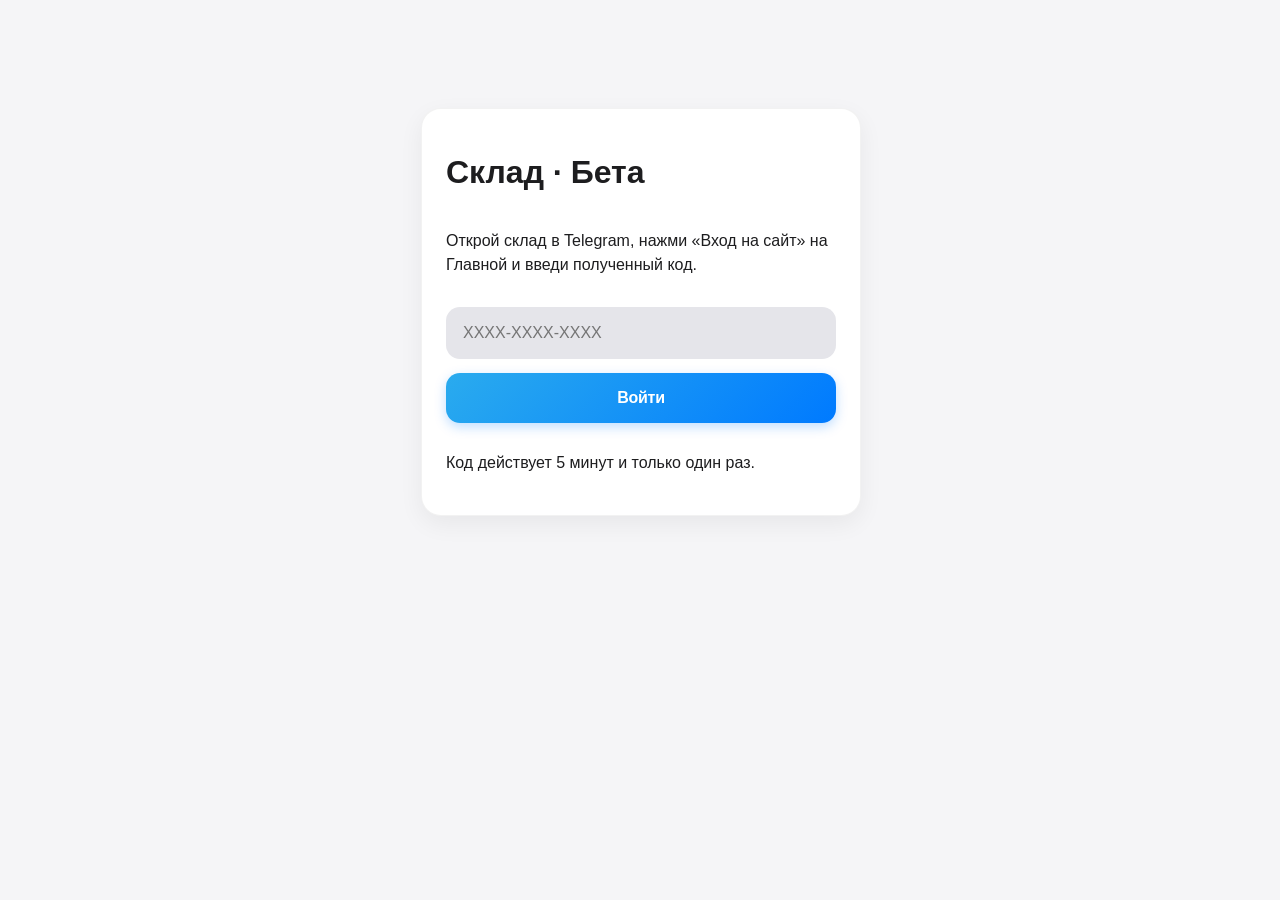
==== commit 444e61c8: "Beta: mirror production v18.5.8 with isolated database and compact UI" ====
--- a/backend/beta.html
+++ b/backend/beta.html
@@ -3,7 +3,7 @@
 <head>
     <meta charset="UTF-8">
     <meta name="viewport" content="width=device-width, initial-scale=1.0, viewport-fit=cover">
-    <title>Склад</title>
+    <title>Склад (Бета)</title>
     <script src="https://telegram.org/js/telegram-web-app.js"></script>
     <style>
         :root {
@@ -179,16 +179,6 @@
         @media(prefers-reduced-motion:reduce){*,*::before,*::after{animation:none!important;transition:none!important;scroll-behavior:auto!important}}
 .calendar-grid17{display:grid;grid-template-columns:repeat(7,minmax(0,1fr));gap:4px;margin:12px 0;text-align:center}.calendar-grid17 button{font-size:12px;padding:8px 2px;margin:0;box-shadow:none}.calendar-grid17 span{font-size:12px;color:var(--text-muted)}
 </style>
-<link rel="stylesheet" href="/warehouse-v18.css">
-    <script src="/warehouse-v18.js"></script>
-    <link rel="stylesheet" href="/release-v182.css">
-    <script src="/release-v182.js"></script>
-    <link rel="stylesheet" href="/release-v183.css">
-    <script src="/release-v183.js"></script>
-    <link rel="stylesheet" href="/release-v184.css">
-    <script src="/release-v184.js"></script>
-    <link rel="stylesheet" href="/release-v185.css?v=1851">
-    <script src="/release-v185.js?v=1851"></script>
 </head>
 <body>
 
@@ -431,7 +421,7 @@
             <div style="width: 80px;"></div>
         </div>
         
-        <div class="card settings-grid"><button class="secondary" onclick="showExtra('categories')">Категории</button><button class="secondary" onclick="showExtra('finance')">Финансы</button><button class="secondary" onclick="showExtra('purchases')">Закупки</button><button class="secondary" onclick="showExtra('archive')">Архив</button><button class="secondary owner-only hidden" onclick="showExtra('audit')">Журнал администратора</button><button class="secondary owner-only hidden" onclick="downloadFile('/api/backup','warehouse_beta_backup.db')">Резервная копия</button><button class="secondary" onclick="cycleTheme()">Тема оформления</button></div><h2 style="font-size: 20px; margin-top: 24px; font-weight: 700; letter-spacing: -0.5px;">Комнаты</h2>
+        <div class="card settings-grid"><button class="secondary" onclick="showExtra('categories')">Категории</button><button class="secondary" onclick="showExtra('finance')">Финансы</button><button class="secondary" onclick="showExtra('purchases')">Закупки</button><button class="secondary" onclick="showExtra('archive')">Архив</button><button class="secondary owner-only hidden" onclick="showExtra('audit')">Журнал администратора</button><button class="secondary owner-only hidden" onclick="downloadFile('/api/backup','warehouse_beta_backup.db')">Резервная копия</button><button class="secondary owner-only hidden" onclick="seedDemo()">Заполнить демо-товарами</button><button class="secondary" onclick="cycleTheme()">Тема оформления</button></div><h2 style="font-size: 20px; margin-top: 24px; font-weight: 700; letter-spacing: -0.5px;">Комнаты</h2>
         <div class="input-group"><input id="new-location-name" placeholder="Название новой комнаты"></div>
         <button onclick="createLocation()" class="secondary">Добавить комнату</button>
         <div id="locations-list"></div>
@@ -450,7 +440,7 @@
         <h2 style="font-size: 20px; margin-top: 32px; color: var(--warning); font-weight: 700; letter-spacing: -0.5px;">Проверка</h2>
         <button class="secondary" onclick="showInventory()">📋 Инвентаризация</button><button class="secondary" onclick="showExtra('inventorylog')">История инвентаризаций</button>
         
-        <div style="text-align: center; color: var(--text-muted); font-size: 12px; margin-top: 40px; margin-bottom: 20px;">Версия интерфейса: v18.3</div>
+        <div style="text-align: center; color: var(--text-muted); font-size: 12px; margin-top: 40px; margin-bottom: 20px;">Версия интерфейса: Бета v17</div>
     </div>
 
     <div id="screen-users" class="screen hidden">
@@ -682,7 +672,7 @@
         </div>
     </div>
 
-    <div id="screen-login" class="screen hidden"><div class="login-card card"><h1>Склад</h1><p>Открой склад в Telegram, нажми «Вход на сайт» на Главной и введи полученный код.</p><input id="web-code" autocomplete="one-time-code" placeholder="XXXX-XXXX-XXXX" maxlength="16"><button onclick="webLogin(this)">Войти</button><p class="meta">Код действует 5 минут и только один раз.</p></div></div>
+    <div id="screen-login" class="screen hidden"><div class="login-card card"><h1>Склад · Бета</h1><p>Открой склад в Telegram, нажми «Вход на сайт» на Главной и введи полученный код.</p><input id="web-code" autocomplete="one-time-code" placeholder="XXXX-XXXX-XXXX" maxlength="16"><button onclick="webLogin(this)">Войти</button><p class="meta">Код действует 5 минут и только один раз.</p></div></div>
     <div id="screen-extra" class="screen hidden"><div class="sticky-header"><button class="sticky-back" onclick="goBack()">← Назад</button><div id="extra-title" class="sticky-title"></div></div><div id="extra-content"></div></div>
     <div id="net-state" class="hidden">Нет интернета. Проверьте подключение.</div>
     <div class="bottom-nav hidden">
@@ -1066,37 +1056,34 @@
             try {
                 const users = await api("/api/users");
                 list.replaceChildren();
-                if(currentUser.is_owner){const block=document.createElement('button');block.className='secondary r184-admin-dot r185-block-entry';block.textContent='Блокировка по Telegram ID';block.onclick=()=>showBlocked185().catch(e=>notify(e.message));list.append(block);}
                 for (const u of users) {
                     const isAdmin = u.role === 'admin';
-                    const isBoss = u.role === 'boss';
                     const isGuest = u.role === 'guest';
                     const isOwner = u.is_owner === true;
                     const card = document.createElement('div');
-                    card.className = 'card r185-user-card';
-                    const info = document.createElement('div'); info.className='r185-user-info'; info.style.cursor="pointer"; info.addEventListener("click",()=>userCard17(u));
+                    card.className = 'card';
+                    card.style.cssText = 'display:flex; justify-content:space-between; align-items:center; margin-bottom:8px; padding:12px;';
+                    const info = document.createElement('div'); info.style.cursor="pointer"; info.addEventListener("click",()=>userCard17(u));
                     const name = document.createElement('b'); name.textContent = u.full_name || '—'; info.appendChild(name);
                     const label = document.createElement('span');
-                    label.className='r185-user-role';
-                    label.textContent = currentUser.is_owner ? (isOwner?' (Главный администратор)':isGuest?' (Гость)':isAdmin?' (Администратор)':isBoss?' (Босс)':' (Сотрудник)') : ''; if(!u.role) {card.append(info,telegramNick185(u));list.appendChild(card);continue;}
+                    label.style.cssText = 'font-size:10px; color:var(--text-muted);';
+                    label.textContent = currentUser.is_owner ? (isOwner?' (Главный администратор)':isGuest?' (Гость)':isAdmin?' (Администратор)':' (Сотрудник)') : ''; if(!u.role) {card.append(info);list.appendChild(card);continue;}
                     info.appendChild(label);
-                    if(u.blocked){const blocked=document.createElement('span');blocked.className='r185-blocked';blocked.textContent='Заблокирован';info.append(blocked);}
                     if (u.held_items && u.held_items.length) {
                         const held = document.createElement('div');
                         held.style.cssText = 'font-size:11px; color:var(--warning); margin-top:4px;';
                         held.textContent = 'Держит: ' + u.held_items.join(', '); info.appendChild(held);
                     }
-                    const controls = document.createElement('div'); controls.className='r185-user-controls';
+                    const controls = document.createElement('div'); controls.style.cssText = 'display:flex; gap:6px; align-items:center;';
                     const addButton = (label, cls, action) => {
                         const button = document.createElement('button'); button.className = cls; button.textContent = label;
-                        button.classList.add('r184-admin-dot');
+                        button.style.cssText = 'width:auto; padding:8px 12px; margin:0; font-size:12px;';
                         button.addEventListener('click', action); controls.appendChild(button);
                     };
-                    if (currentUser.is_owner && !isGuest && !isOwner) addButton('Роль', 'secondary', () => {const {o,b}=overlay17('Роль · '+u.full_name);for(const [v,l] of [['employee','Сотрудник'],['boss','Босс'],['admin','Администратор']])btn17(b,l,async()=>{if(!confirm('Назначить роль: '+l+'?'))return;await api('/api/users/'+u.tg_id+'/update',{method:'POST',body:JSON.stringify({full_name:u.full_name,role:v})});o.remove();loadUsers()})});
-                    if (currentUser.is_owner || (!isOwner && !isAdmin && !isBoss)) addButton('✏️', 'secondary', () => editUserNameModal(u.tg_id, u.full_name, u.role));
-                    if (currentUser.role === 'admin' && ((!isAdmin && !isBoss) || currentUser.is_owner) && !isOwner) addButton('🗑', 'danger', () => deleteUser(u.tg_id));
-                    if(currentUser.is_owner && !isOwner && !isGuest && u.tg_id>0) addButton(u.blocked?'Разблокировать':'Блокировать',u.blocked?'secondary':'danger',async()=>{try{if(await block185(u.tg_id,!u.blocked,u.full_name||u.username||'Пользователь'))loadUsers()}catch(e){notify(e.message)}});
-                    card.append(info, telegramNick185(u), controls); list.appendChild(card);
+                    if (currentUser.is_owner && !isGuest && !isOwner) addButton(isAdmin ? 'Снять админа' : 'Дать админа', isAdmin ? 'danger' : 'ok', () => toggleUserRole(u.tg_id, u.full_name, isAdmin ? 'employee' : 'admin'));
+                    if (currentUser.is_owner || (!isOwner && !isAdmin)) addButton('✏️', 'secondary', () => editUserNameModal(u.tg_id, u.full_name, u.role));
+                    if (currentUser.role === 'admin' && (!isAdmin || currentUser.is_owner) && !isOwner) addButton('🗑', 'danger', () => deleteUser(u.tg_id));
+                    card.append(info, controls); list.appendChild(card);
                 }
             } catch (e) { list.textContent = e.message; }
         }
@@ -1190,7 +1177,6 @@
             
             const sorted = [...itemsArray].sort((a, b) => {
                 const getPriority = (item) => {
-                    if (item.kind === "equipment" && item.needs_repair) return 4;
                     if (!item.holders || item.holders.length === 0) return 1;
                     if (item.holders.some(h => h.taken_for && h.taken_for.trim() !== "")) return 3;
                     return 2;
@@ -1328,9 +1314,28 @@
             } catch (e) { notify(e.message); }
         }
 
-        
-
-        
+        function scanQr() { 
+            if (!tg.showScanQrPopup) { notify("Сканер доступен только с телефона"); return; } 
+            tg.showScanQrPopup({ text: "Наведите на QR товара" }, (text) => { if (text) { openItem(text.trim()); return true; } }); 
+        }
+
+        function scanTakeQr() {
+            if (!tg.showScanQrPopup) { notify("Сканер недоступен"); return; }
+            tg.showScanQrPopup({ text: "Наведите на QR товара" }, (text) => {
+                if (text) {
+                    const code = text.trim();
+                    const item = allItems.find(i => i.code === code);
+                    if (item) {
+                        if (item.kind !== 'equipment') { showToast("Это расходник", "error"); return true; }
+                        if (item.needs_repair) { showToast("Товар в ремонте", "error"); return true; }
+                        if (item.holders && item.holders.length > 0) { showToast(`На руках у ${item.holders[0].full_name}`, "error"); return true; }
+                        if (item.total <= 0) { showToast("Нет в наличии", "error"); return true; }
+                        openItem(code);
+                    } else { showToast("Товар не найден", "error"); }
+                    return true;
+                }
+            });
+        }
 
         function showPlatforms() {
             updateNavActive("nav-platforms");
@@ -1516,19 +1521,37 @@
             try { await api("/api/move_batch", { method: "POST", body: JSON.stringify({ codes: selectedItems, from_location: currentRoomId, to_location: toLocation }) }); showToast("Перемещено!"); setLoading(btn,false); loadItems(); loadDashboard17(); document.getElementById("batch-actions").style.display = "none"; showRooms(); } catch (e) { notify(e.message); setLoading(btn, false); } 
         }
 
-        
-
-        
-
-        
-
-        let itemRequest184=0, screenEpoch184=0, mainScroll184=0;
-        async function openItem(code) {
-            const requestId=++itemRequest184, epoch=screenEpoch184;
+        function showInventory() { invScannedCodes = []; document.getElementById("inv-scanned-list").innerHTML = ""; document.getElementById("inv-finish-btn").classList.add("hidden"); showScreen("screen-inventory"); }
+
+        function startInventoryScan() {
+            if (!tg.showScanQrPopup) { notify("Сканер недоступен"); return; }
+            tg.showScanQrPopup({ text: "Сканируйте QR товаров" }, (text) => {
+                if (text) {
+                    const code = text.trim();
+                    if (!invScannedCodes.includes(code)) { invScannedCodes.push(code); haptic('medium'); document.getElementById("inv-scanned-list").innerHTML += `<div class="card" style="padding:12px; margin-bottom:8px; border-left:4px solid var(--success); font-weight:600;">✅ ${code}</div>`; document.getElementById("inv-finish-btn").classList.remove("hidden"); } 
+                    else { showToast("Уже отсканирован"); }
+                    return true;
+                }
+            });
+        }
+
+        async function finishInventory() {
+            const locId = parseInt(document.getElementById("inv-location").value);
+            const btn = document.getElementById("inv-finish-btn"); setLoading(btn, true, "Подсчет...");
             try {
-                const data=await api(`/api/items/${encodeURIComponent(code)}`);
-                if(requestId!==itemRequest184||epoch!==screenEpoch184)return;
-                currentItem=data; 
+                const res = await api("/api/inventory_finish", { method: "POST", body: JSON.stringify({ location_id: locId, found: invScannedCodes }) });
+                let msg = "";
+                if (res.missing && res.missing.length > 0) msg += `Не найдено: ${res.missing.length} шт.\n`;
+                if (res.extra && res.extra.length > 0) msg += `Лишние (не по базе): ${res.extra.length} шт.\n`;
+                if (msg) { showToast("Есть расхождения", 'error'); alert(msg + "\nПотеряшки:\n" + (res.missing || []).join('\n') + "\nЛишние:\n" + (res.extra || []).join('\n')); } 
+                else { showToast("Все на месте!"); }
+                showSettings();
+            } catch (e) { notify(e.message); setLoading(btn, false); }
+        }
+
+        async function openItem(code) { 
+            try { 
+                currentItem = await api(`/api/items/${encodeURIComponent(code)}`); 
                 document.getElementById("item-title").textContent = currentItem.name; 
                 
                 document.getElementById("repair-btn").style.display = currentItem.kind === 'consumable' ? 'none' : 'block'; 
@@ -1568,7 +1591,7 @@
                 if (currentItem.kind === "consumable") { bookingSection.classList.add("hidden"); } else { bookingSection.classList.remove("hidden"); $("book-from").min=$("book-to").min=localDay17(); $("book-from").value=""; $("book-to").value=""; loadBookings(currentItem.code); } 
                 
                 const priceBox = document.getElementById("admin-price-box");
-                if (['admin','boss'].includes(currentUser.role) && currentItem.kind === 'equipment') {
+                if (currentUser.role === 'admin' && currentItem.kind === 'equipment') {
                     priceBox.classList.remove("hidden");
                     let totalSum = 0;
                     let rowsHtml = "";
@@ -1599,7 +1622,7 @@
                 renderActions(); loadPassport17(currentItem.code); loadRepairs17(currentItem.code); 
                 loadComments(currentItem.code); 
                 showScreen("screen-item"); 
-            } catch (e) { if(requestId===itemRequest184&&epoch===screenEpoch184)notify(e.message); } 
+            } catch (e) { notify(e.message); } 
         }
         
         function showEditForm() { 
@@ -1658,17 +1681,15 @@
             
             const minStock = parseInt(document.getElementById("edit-min-stock").value) || 0; 
             
-            if(btn.disabled)return;
-            const savedCode=currentItem.code,epoch=screenEpoch184;
             setLoading(btn, true, "Сохранение..."); 
             try { 
-                await api(`/api/items/${encodeURIComponent(savedCode)}/update`, { method: "POST", body: JSON.stringify({ 
+                await api(`/api/items/${currentItem.code}/update`, { method: "POST", body: JSON.stringify({ 
                     name, kind, min_stock: minStock, price, 
                     kit_body, kit_lens, kit_flash, kit_acc, kit_add, 
                     price_body, price_lens, price_flash, price_acc, price_add, 
                     budget_tag, serial_number, buyout_status, category:$("edit-category").value 
                 }) }); 
-                showToast("Сохранено"); setLoading(btn,false); loadItems(); if(currentScreen==="screen-edit-item"&&epoch===screenEpoch184){await openItem(savedCode);} 
+                showToast("Сохранено"); setLoading(btn,false); openItem(currentItem.code); 
             } catch (e) { notify(e.message); setLoading(btn, false); } 
         }
         
@@ -1748,7 +1769,7 @@
             } catch (e) { notify(e.message); }
         }
         
-        
+        async function markRepair() { try { const res = await api(`/api/items/${encodeURIComponent(currentItem.code)}/repair`, { method: "POST" }); showToast(res.message); openItem(currentItem.code); } catch (e) { notify(e.message); } }
         async function markLost() { if (!confirm("Сообщить всем, что вещи нет?")) return; try { const res = await api(`/api/items/${encodeURIComponent(currentItem.code)}/lost`, { method: "POST" }); showToast(res.message); } catch (e) { notify(e.message); } }
         async function doCheckout() { try { await api(`/api/checkout`, { method: "POST", body: JSON.stringify({ code: currentItem.code, taken_for: "" }) }); showToast("Выдано"); openItem(currentItem.code); } catch (e) { notify(e.message); } }
         async function doCheckoutFor() { const person = prompt("Для кого? (Введите Фамилию)"); if (person === null) return; try { await api(`/api/checkout`, { method: "POST", body: JSON.stringify({ code: currentItem.code, taken_for: person.trim() }) }); showToast("Выдано"); openItem(currentItem.code); } catch (e) { notify(e.message); } }
@@ -1782,9 +1803,14 @@
             try { await api("/api/move", { method: "POST", body: JSON.stringify({ code: currentItem.code, from_location: moveFromLocId, to_location: selectedMoveRoomId, quantity: qty }) }); showToast("Перемещено!"); setLoading(btn,false); loadItems(); openItem(currentItem.code); } catch (e) { notify(e.message); setLoading(btn, false); }
         }
         
-        async function doWriteoff() { const code=currentItem.code,loc=Number($("wo-loc").value),qty=Number($("wo-qty").value),btn=$("actions").querySelector('button[onclick="doWriteoff()"]'); if(btn?.disabled)return; if(!loc||!Number.isInteger(qty)||qty<=0||qty>1000000)return notify("Укажите помещение и целое положительное количество"); if(!confirm("Взять / списать "+qty+" "+(currentItem.unit||"шт.")+"?"))return;setLoading(btn,true,"Списание..."); try{await api("/api/writeoff",{method:"POST",body:JSON.stringify({code,location_id:loc,quantity:qty})},0);showToast("Списано");await loadItems();loadDashboard17();if(currentItem?.code===code)await openItem(code)}catch(e){notify(e.message)}finally{setLoading(btn,false)} }
-        
-        
+        async function doWriteoff() { const loc = parseInt(document.getElementById("wo-loc").value); const qty = parseInt(document.getElementById("wo-qty").value) || 0; try { await api("/api/writeoff", { method: "POST", body: JSON.stringify({ code: currentItem.code, location_id: loc, quantity: qty }) }); showToast("Списано"); openItem(currentItem.code); } catch (e) { notify(e.message); } }
+        
+        function showQr() { 
+            const url = `/api/qr/${currentItem.code}`; 
+            document.getElementById("item-status-box").innerHTML = `<div style="text-align:center; margin-top:10px;"><img src="${url}" style="width:200px; height:200px; border-radius:12px;" onclick="window.open('${url}')" /></div>`; 
+            document.getElementById("actions").innerHTML = ""; 
+            document.getElementById("booking-section").classList.add("hidden"); 
+        }
         
         async function loadBookings(code) { 
             const list = document.getElementById("bookings-list"); 
@@ -1813,7 +1839,7 @@
             try { await api("/api/comments", { method: "POST", body: JSON.stringify({ code: currentItem.code, text }) }); document.getElementById("comment-text").value = ""; loadComments(currentItem.code); } catch (e) { notify(e.message); } 
         }
         
-        
+        async function showAddForm() { try { const res = await api("/api/next_code"); document.getElementById("add-code").value = res.code; } catch (e) {} toggleFields(); showScreen("screen-add"); }
         function toggleFields() { const c=$("add-kind").value==="consumable"; $("consumable-fields").classList.toggle("hidden",!c); $("equipment-fields").classList.toggle("hidden",c); }
         
         function showAddForm() { openAddItemModal(); }
@@ -1918,11 +1944,30 @@
                 showToast("Добавлено"); 
                 closeAddItemModal();
                 loadItems();
-                loadLowStock(); loadDashboard17(); loadStats(); showRooms(); showCreated182(code,name);
+                loadLowStock(); loadDashboard17(); loadStats(); showRooms();
             } catch (e) { notify(e.message); setLoading(btn, false); } 
         }
         
-        
+        async function showHistory() { 
+            updateNavActive("nav-history"); const list = document.getElementById("history-list"); showScreen("screen-history"); list.innerHTML = "<p>Загрузка...</p>"; 
+            try { 
+                const logs = await api("/api/history"); 
+                list.innerHTML = logs.length ? logs.map(l => {
+                    let text = "";
+                    if (l.type === 'checkout') {
+                        if (l.taken_for) text = `📤 <b>Выдал:</b> ${escapeOwnerText(l.user_name)} <b>Кому:</b> ${escapeOwnerText(l.taken_for)}`;
+                        else text = `📤 <b>Взял:</b> ${escapeOwnerText(l.user_name)}`;
+                    } else if (l.type === 'return') {
+                        text = `📥 <b>Вернул:</b> ${escapeOwnerText(l.user_name)}`;
+                    } else if (l.type === 'move') {
+                        text = `📦 <b>Переместил:</b> ${escapeOwnerText(l.user_name)}`;
+                    } else {
+                        text = `📉 <b>Списал:</b> ${escapeOwnerText(l.user_name)}`;
+                    }
+                    return `<div class="card" style="display:block;"><div class="meta">${new Date(l.date + 'Z').toLocaleString('ru-RU')}</div><div>${text} (${escapeOwnerText(l.name)}, ${l.quantity} шт)</div></div>`;
+                }).join("") : "<p>История пуста</p>"; 
+            } catch (e) { list.innerHTML = `<p style="color:red">${escapeOwnerText(e.message)}</p>`; } 
+        }
         
         async function downloadFile(url, filename) {
             const fullUrl = url;
@@ -1974,11 +2019,7 @@
         });
         
         function showScreen(id) { 
-            if(currentScreen===id&&!$(id)?.classList.contains("hidden"))return;
-            if(currentScreen==="screen-main")mainScroll184=window.scrollY;
-            screenEpoch184++;
-            if(currentScreen==="screen-edit-item"&&id==="screen-item"&&navHistory.at(-1)==="screen-item")navHistory.pop();
-            else if (["screen-main","screen-platforms","screen-th","screen-rooms","screen-settings"].includes(id)) navHistory=[]; else if (currentScreen && currentScreen !== id) navHistory.push(currentScreen);
+            if (["screen-main","screen-platforms","screen-th","screen-rooms","screen-settings"].includes(id)) navHistory=[]; else if (currentScreen && currentScreen !== id) navHistory.push(currentScreen);
             currentScreen = id;
             if(id!=="screen-room-view")$("batch-actions").style.display="none"; if(id!=="screen-take")$("take-batch-actions").style.display="none";
 
@@ -1992,12 +2033,12 @@
             if (id === "screen-rooms") updateNavActive("nav-rooms");
             if (id === "screen-history") updateNavActive("nav-history");
             if (id === "screen-settings") updateNavActive("nav-settings");
-            window.scrollTo(0, id==="screen-main"?mainScroll184:0);
+            window.scrollTo(0, 0);
         }
         
         function goBack() {
             if (navHistory.length > 0) {
-                let prev = navHistory.pop(); while(prev===currentScreen&&navHistory.length)prev=navHistory.pop();
+                const prev = navHistory.pop();
                 const remaining=[...navHistory];currentScreen=null; showScreen(prev);navHistory=remaining;
             } else {
                 backToMain();
@@ -2045,7 +2086,8 @@
         async function loadDashboard17(){try{const [r,b]=await Promise.all([api('/api/dashboard'),api('/api/booking_calendar')]);const today=localDay17();booked17=new Set(b.filter(x=>x.date_from<=today&&x.date_to>=today).map(x=>x.item_code));const box=$('dashboard-v17');box.replaceChildren();box.className='dashboard-grid';for(const [key,label,color]of [['free','Свободно','var(--success)'],['on_hand','На руках','var(--primary)'],['repair','В ремонте','var(--danger)'],['booked_today','Бронь сегодня','var(--warning)'],['low_stock','Мало расходников','var(--warning)']]){const el=document.createElement('button');el.className='metric';el.innerHTML=safe(label)+'<b style="color:'+color+'">'+Number(r.counts[key]||0)+'</b>';el.onclick=()=>{$('filter-status').value=key;$('filter-kind').value='';$('filter-category').value='';$('filter-location').value='';$('search-input').value='';filterItems();$('items-list').scrollIntoView({behavior:'smooth'})};box.append(el)}filterItems()}catch(e){console.log(e)}}
         function card17(parent,title,body){const c=document.createElement('div');c.className='card extra-card';const t=document.createElement('strong');t.textContent=title;c.append(t);if(body){const x=document.createElement('p');x.className='meta';x.style.whiteSpace='pre-line';x.textContent=body;c.append(x)}parent.append(c);return c;}
         async function showExtra(section){const titles={categories:'Категории',finance:'Финансы',purchases:'Закупки',archive:'Архив',audit:'Журнал администратора',bookings:'Календарь бронирований',inventorylog:'История инвентаризации'};$('extra-title').textContent=titles[section];showScreen('screen-extra');const box=$('extra-content');box.className='data-list';box.textContent='Загрузка…';try{if(section==='categories'){await loadCategories17();box.replaceChildren();btn17(box,'Добавить категорию',async()=>{const name=prompt('Название категории');if(name?.trim()){await api('/api/categories',{method:'POST',body:JSON.stringify({name:name.trim()})});showExtra(section)}});for(const name of categories17){const c=card17(box,name);btn17(c,'Переименовать',async()=>{const n=prompt('Новое название',name);if(n?.trim()){await api('/api/categories/'+encodeURIComponent(name),{method:'PUT',body:JSON.stringify({name:n.trim()})});showExtra(section)}});btn17(c,'Удалить',async()=>{if(confirm('Удалить категорию?')){await api('/api/categories/'+encodeURIComponent(name),{method:'DELETE'});showExtra(section)}})}}else if(section==='finance'){const r=await api('/api/dashboard');box.replaceChildren();const f=r.finance;if(!f)throw Error('Нет доступа');for(const [label,key]of [['Стоимость всего','total'],['На руках','on_hand'],['В ремонте','repair'],['Расходники','consumables'],['Оплаченные ремонты за 30 дней','repair_cost_30_days'],['Учтённые закупки за 30 дней','receipt_cost_30_days']])card17(box,label,money17(f[key]));renderFinanceBars17(box,f.by_category);}else if(section==='purchases'){const rows=await api('/api/purchases');box.replaceChildren();if(!rows.length)box.textContent='Все запасы выше минимума';for(const r of rows){const c=card17(box,r.name,`Осталось: ${r.remaining} ${r.unit}\nМинимум: ${r.min_stock}\nРасход за 30 дней: ${r.used_30_days}\nДокупить: ${r.suggested_quantity} · ${money17(r.suggested_quantity*r.price)}\nПоставщик: ${r.supplier||'—'}`);btn17(c,'Открыть товар',()=>openItem(r.code));btn17(c,'Принять закупку',()=>replenish17(r.code,r.suggested_quantity,r.price,()=>showExtra('purchases')))}}else if(section==='archive'){const rows=await api('/api/archive');box.replaceChildren();if(!rows.length)box.textContent='Архив пуст';for(const r of rows){const c=card17(box,r.name,r.code);btn17(c,'Восстановить',async()=>{await api('/api/archive/'+encodeURIComponent(r.code)+'/restore',{method:'POST'});showToast('Восстановлено');showExtra(section);loadItems()})}}else if(section==='audit'){const rows=await api('/api/audit');box.replaceChildren();if(!rows.length)box.textContent='Нет записей';for(const r of rows)card17(box,r.action,`${r.created_at} · ${r.full_name||'—'}\n${r.subject}`)}else if(section==='inventorylog'){const rows=await api('/api/inventory_runs');box.replaceChildren();if(!rows.length)box.textContent='Нет проверок';for(const r of rows)card17(box,r.name||'Комната',`${r.created_at} · ${r.full_name||'—'}\n${r.report.differences?.length? r.report.differences.map(d=>d.code+': '+d.actual+' / '+d.expected).join('\n'):'Без расхождений'}`)}else if(section==='bookings'){const rows=await api('/api/booking_calendar');box.replaceChildren();renderCalendar17(box,rows);if(!rows.length)card17(box,'Нет предстоящих броней');for(const r of rows){const c=card17(box,r.name,`${r.date_from} — ${r.date_to}\n${r.full_name||'—'}`);btn17(c,'Открыть товар',()=>openItem(r.item_code));if(r.user_id===currentUser.tg_id||currentUser.role==='admin')btn17(c,'Отменить бронь',async()=>{if(confirm('Отменить бронь?')){await api('/api/bookings/id/'+r.id,{method:'DELETE'});showExtra(section);loadMyBookings();loadDashboard17()}})}}}catch(e){box.textContent=e.message}}
-        function userCard17(u){const {b}=overlay17(u.full_name||'Пользователь');if(currentUser.is_owner&&u.role)card17(b,'Роль',u.is_owner?'Главный администратор':u.role==='admin'?'Администратор':u.role==='guest'?'Гость':u.role==='boss'?'Босс':'Сотрудник');for(const code of u.held_items||[]){const item=allItems.find(i=>i.code===code);btn17(b,item?.name||code,()=>{b.parentElement.remove();openItem(code)})}if(!u.held_items?.length)card17(b,'На руках','Нет оборудования')}
+        async function seedDemo(){if(!confirm('Создать демонстрационные товары на пустом складе?'))return;try{const r=await api('/api/demo_seed',{method:'POST'});showToast(r.message||'Добавлено: '+r.created);await loadItems();loadDashboard17();loadStats()}catch(e){notify(e.message)}}
+        function userCard17(u){const {b}=overlay17(u.full_name||'Пользователь');if(currentUser.is_owner&&u.role)card17(b,'Роль',u.is_owner?'Главный администратор':u.role==='admin'?'Администратор':u.role==='guest'?'Гость':'Сотрудник');for(const code of u.held_items||[]){const item=allItems.find(i=>i.code===code);btn17(b,item?.name||code,()=>{b.parentElement.remove();openItem(code)})}if(!u.held_items?.length)card17(b,'На руках','Нет оборудования')}
         async function loadPassport17(code){const box=$('passport-v17');box.replaceChildren();try{const m=await api(itemPath17(code,'/passport'));if(currentItem?.code!==code)return;const c=card17(box,'Паспорт товара',[m.notes,m.site?'Площадка: '+m.site:'',m.vessel?'Теплоход: '+m.vessel:'',currentItem.kind==='consumable'?'Единица: '+m.unit:'',m.supplier?'Поставщик: '+m.supplier:''].filter(Boolean).join('\n'));if(m.has_photo){const im=document.createElement('img');im.style.cssText='max-width:100%;max-height:220px;object-fit:contain;border-radius:12px';im.alt='Фото товара';c.prepend(im);image17(im,itemPath17(code,'/photo')).catch(e=>im.remove())}btn17(c,'Копировать название',()=>copyText(currentItem.name));btn17(c,'Копировать код',()=>copyText(code));if(currentUser.role==='admin')btn17(c,'Редактировать паспорт',()=>editPassport17(code,m))}catch(e){box.textContent=e.message}}
         function field17(parent,label,value='',type='text'){const g=document.createElement('div');g.className='input-group';const l=document.createElement('label');l.textContent=label;const e=document.createElement(type==='textarea'?'textarea':'input');if(type!=='textarea')e.type=type;if(type!=='file')e.value=value??'';g.append(l,e);parent.append(g);return e;}
         function editPassport17(code,m){const {b,o}=overlay17('Паспорт товара');const unit=field17(b,'Единица измерения',m.unit),supplier=field17(b,'Поставщик',m.supplier),site=field17(b,'Площадка',m.site),vessel=field17(b,'Теплоход',m.vessel);populateSuggestions17(b,site,'site',cachedPlatforms.map(r=>r['Площадка']));populateSuggestions17(b,vessel,'vessel',cachedTH.map(r=>r['Название']||Object.values(r)[0]));const notes=field17(b,'Описание и место хранения',m.notes,'textarea'),photo=field17(b,'Заменить фото','','file');photo.accept='image/*';btn17(b,'Сохранить',async()=>{await api(itemPath17(code,'/passport'),{method:'PUT',body:JSON.stringify({unit:unit.value,supplier:supplier.value,site:site.value,vessel:vessel.value,notes:notes.value})});if(photo.files[0]){let f=new FormData();f.append('photo',photo.files[0]);await api(itemPath17(code,'/photo'),{method:'PUT',body:f})}o.remove();loadPassport17(code);loadItems();showToast('Сохранено')},'ok')}
@@ -2053,7 +2095,7 @@
 
         async function markRepair(){const code=currentItem.code;try{const rows=await api(itemPath17(code,'/repairs'));const active=rows.find(r=>!r.finished_at);if(active){if(currentUser.role!=='admin')return notify('Завершить ремонт может администратор');const cost=prompt('Итоговая стоимость ремонта',String(active.cost||0));if(cost===null)return;await api(itemPath17(code,'/repairs/finish'),{method:'POST',body:JSON.stringify({description:active.description,cost:Number(cost)})})}else if(currentItem.needs_repair){await api(itemPath17(code,'/repair'),{method:'POST'})}else{const description=prompt('Что сломалось?');if(!description?.trim())return;await api(itemPath17(code,'/repairs'),{method:'POST',body:JSON.stringify({description:description.trim(),cost:0})})}showToast('Статус обновлён');openItem(code);loadItems();loadDashboard17()}catch(e){notify(e.message)}}
         async function showHistory(){showScreen('screen-history');$('history-list').textContent='Загрузка…';try{history17=await api('/api/history');renderHistory17()}catch(e){$('history-list').textContent=e.message}}
-        function renderHistory17(){const box=$('history-list'),q=$('history-query').value.toLowerCase(),d=$('history-date').value;box.replaceChildren();for(const l of history17.filter(l=>(!$('history-type182')?.value||l.type===$('history-type182').value)&&(!d||l.date?.startsWith(d))&&[l.name,l.item_code,l.user_name,l.taken_for].join(' ').toLowerCase().includes(q))){const type={checkout:l.taken_for?'Выдал':'Взял',return:'Вернул',move:'Переместил',writeoff:'Списал'}[l.type]||l.type;card17(box,`${type}: ${l.user_name||'—'}`,`${l.name} · ${l.quantity} шт.\n${l.taken_for?'Кому: '+l.taken_for+'\n':''}${l.date}`)}if(!box.children.length)box.textContent='Ничего не найдено'}
+        function renderHistory17(){const box=$('history-list'),q=$('history-query').value.toLowerCase(),d=$('history-date').value;box.replaceChildren();for(const l of history17.filter(l=>(!d||l.date?.startsWith(d))&&[l.name,l.item_code,l.user_name,l.taken_for].join(' ').toLowerCase().includes(q))){const type={checkout:l.taken_for?'Выдал':'Взял',return:'Вернул',move:'Переместил',writeoff:'Списал'}[l.type]||l.type;card17(box,`${type}: ${l.user_name||'—'}`,`${l.name} · ${l.quantity} шт.\n${l.taken_for?'Кому: '+l.taken_for+'\n':''}${l.date}`)}if(!box.children.length)box.textContent='Ничего не найдено'}
         function scan17(callback,multi=false){if(tg.initData&&tg.showScanQrPopup){try{tg.showScanQrPopup({text:multi?'Сканируйте товары. Закройте сканер, когда закончите.':'Наведите на QR товара'},v=>{if(v)callback(v.trim());return !multi});return}catch(e){}}const {o,b}=overlay17('Сканирование QR');const input=field17(b,'Код товара / USB-сканер');function accept(){if(!input.value.trim())return;callback(input.value.trim());input.value='';if(!multi)o.remove()}btn17(b,'Найти',accept);input.addEventListener('keydown',e=>{if(e.key==='Enter'){e.preventDefault();accept()}});input.focus();if('BarcodeDetector' in window&&navigator.mediaDevices?.getUserMedia)btn17(b,'Открыть камеру',async()=>{let detector;try{detector=new BarcodeDetector({formats:['qr_code']})}catch(e){throw Error('Камера не поддерживает QR в этом браузере')}const stream=await navigator.mediaDevices.getUserMedia({video:{facingMode:{ideal:'environment'}}});if(!o.isConnected){stream.getTracks().forEach(t=>t.stop());return}const video=document.createElement('video');video.srcObject=stream;video.playsInline=true;video.muted=true;video.style.width='100%';b.append(video);await video.play();let last='',lastAt=0,busy=false;const tick=setInterval(async()=>{if(!o.isConnected){clearInterval(tick);stream.getTracks().forEach(t=>t.stop());return}if(busy)return;busy=true;try{const rows=await detector.detect(video);const code=rows[0]?.rawValue?.trim();if(code&&(code!==last||Date.now()-lastAt>1800)){last=code;lastAt=Date.now();callback(code);if(!multi)o.remove()}}catch(e){}finally{busy=false}},250)});else card17(b,'Камера браузера здесь недоступна','Используйте обычный QR-сканер или введите код вручную.');}
 
         function scanQr(){scan17(openItem)}
@@ -2077,11 +2119,6 @@
 
         $('qr-preview-code').addEventListener('keydown',e=>{if(e.key==='Enter'||e.key===' '){e.preventDefault();copyText($('add-code').value)}});
 
-        installV18();
-        installRelease182();
-        installRelease183();
-        installRelease184();
-        installRelease185();
         (async () => { await init(); })();
     </script>
 </body>
